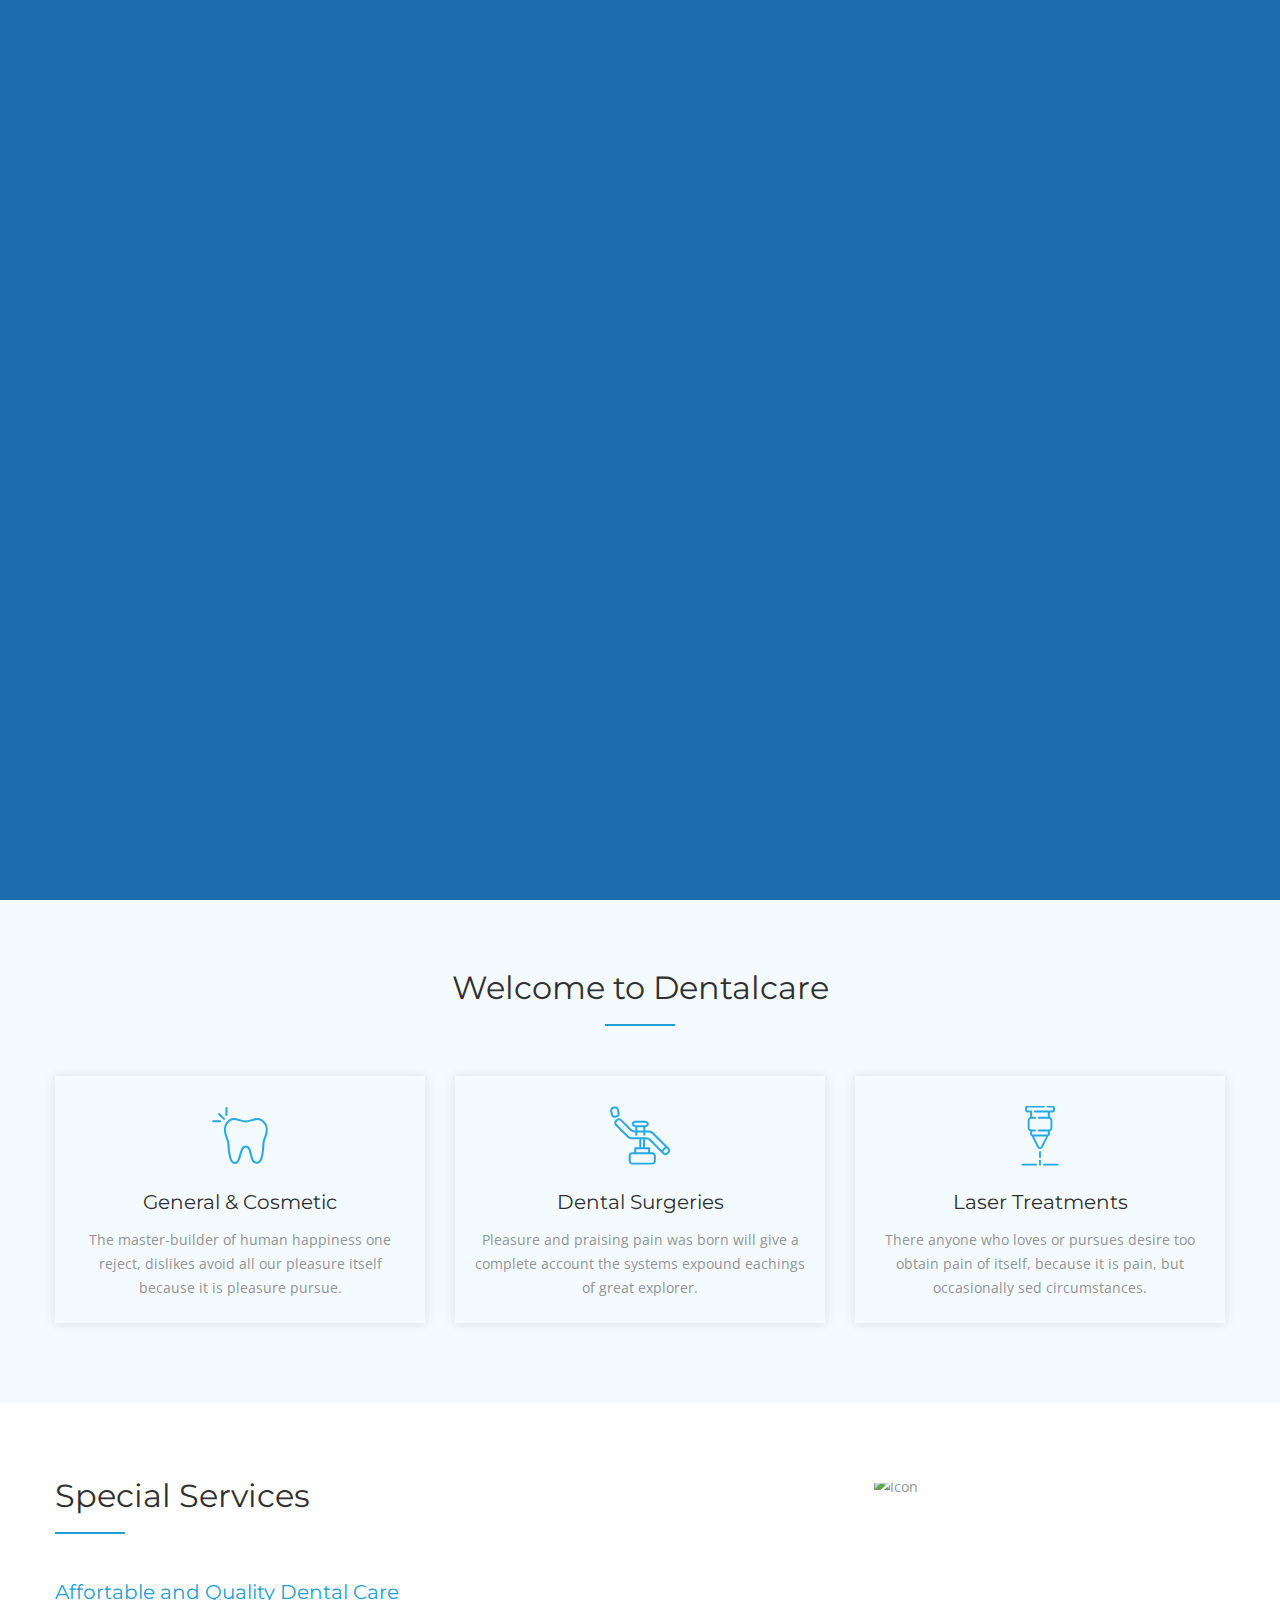
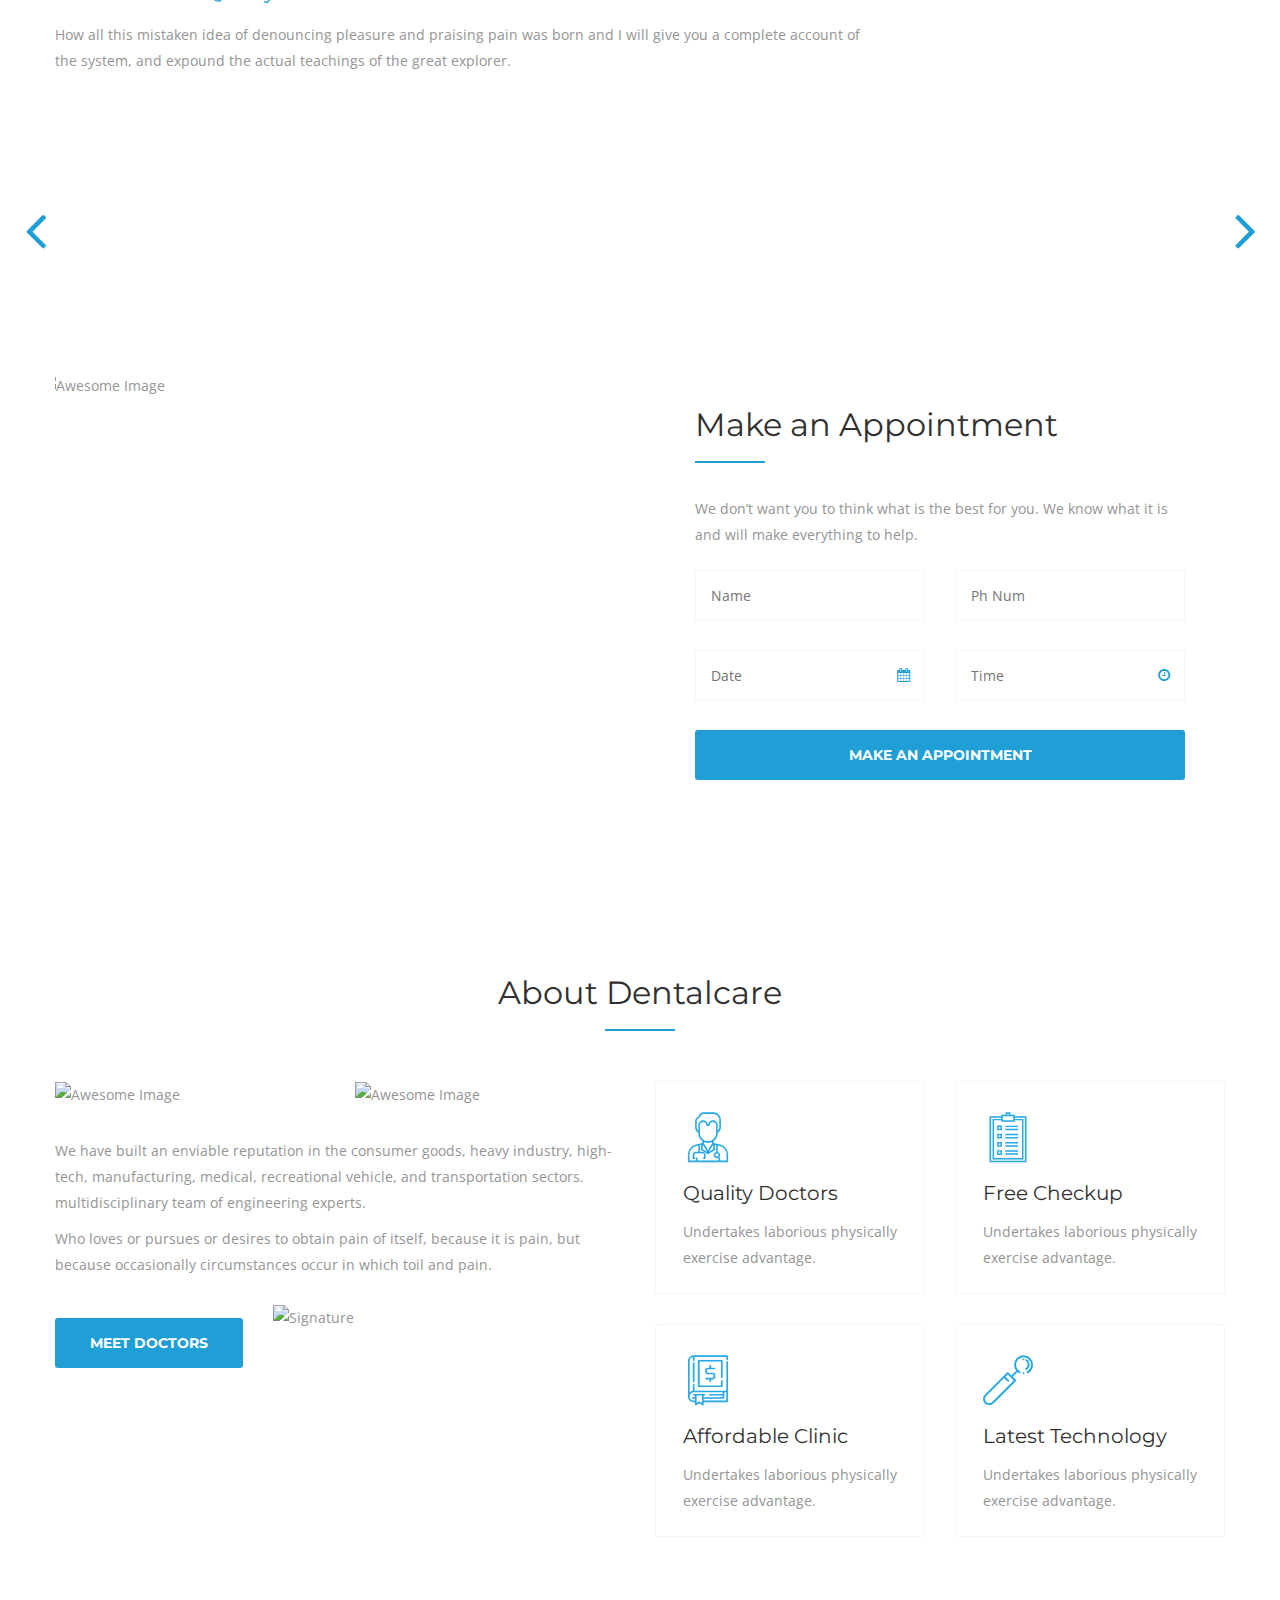
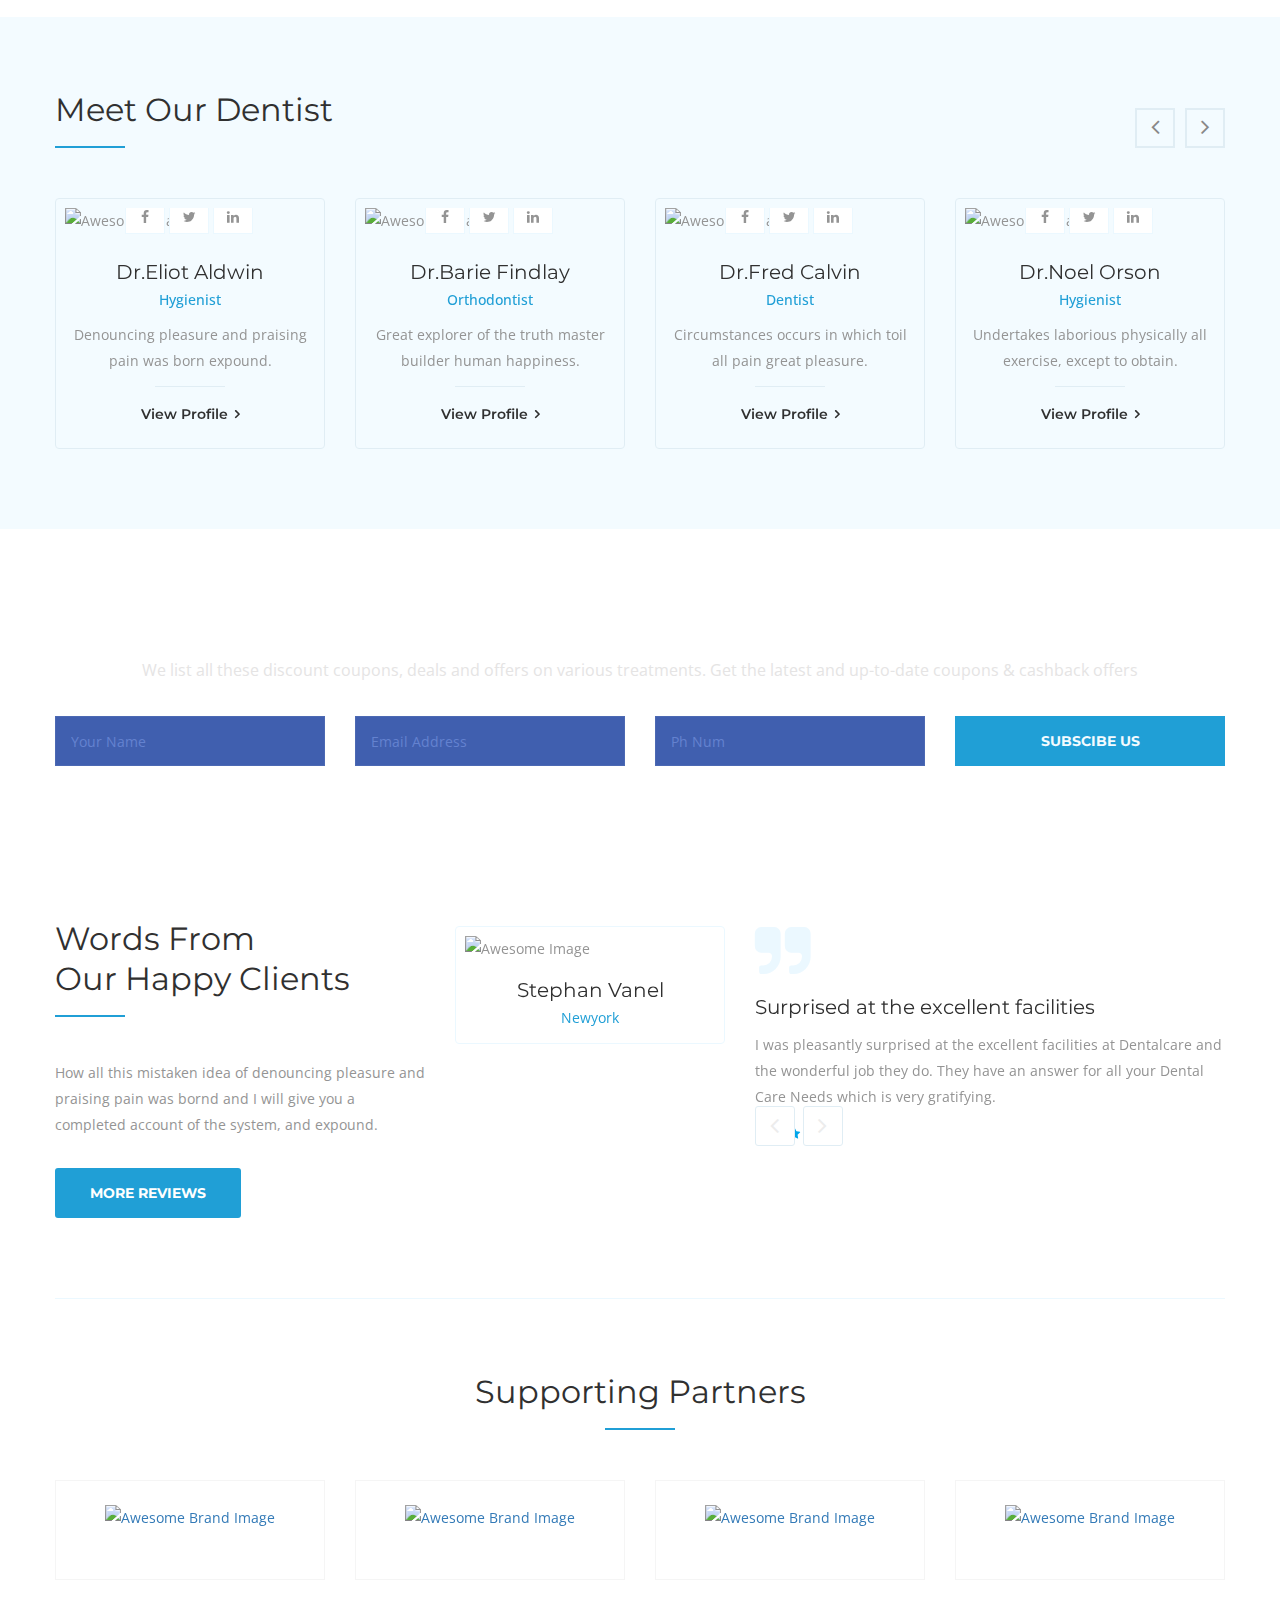
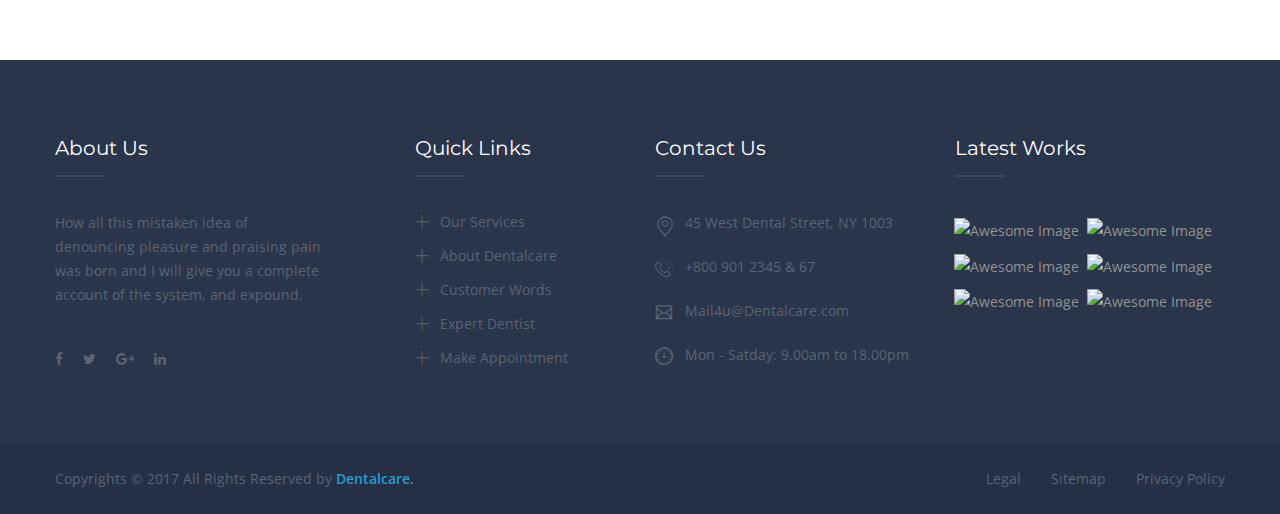
==== Dentalcare-pack/Dentalcare-html/index.html @ 3cdab1c0 "modified" ====
<!DOCTYPE html>
<html lang="en">
<head>
	<meta charset="UTF-8">
	<title>Home || Dental Care || Responsive HTML 5 Template</title>

	<!-- responsive meta -->
	<meta name="viewport" content="width=device-width, initial-scale=1">
	<!-- For IE -->
    <meta http-equiv="X-UA-Compatible" content="IE=edge">
	<!-- master stylesheet -->
	<link rel="stylesheet" href="css/style.css">
	<!-- Responsive stylesheet -->
	<link rel="stylesheet" href="css/responsive.css">
    <!-- Favicon -->
    <link rel="apple-touch-icon" sizes="180x180" href="images/favicon/apple-touch-icon.png">
    <link rel="icon" type="image/png" href="images/favicon/favicon-32x32.png" sizes="32x32">
    <link rel="icon" type="image/png" href="images/favicon/favicon-16x16.png" sizes="16x16">

    <!-- Fixing Internet Explorer-->
    <!--[if lt IE 9]>
        <script src="http://html5shiv.googlecode.com/svn/trunk/html5.js"></script>
        <script src="js/html5shiv.js"></script>
    <![endif]-->
    
</head>
<body>
<div class="boxed_wrapper">
<!--Start Preloader -->
<div class="preloader"></div>
<!--End Preloader -->  

<!--Start Top bar area -->  
<section class="top-bar-area">
    <div class="container">
        <div class="row">
            <div class="col-lg-4 col-md-4 col-sm-4 col-xs-12">
                <div class="language-switcher">
                    <div id="polyglotLanguageSwitcher">
                        <form action="#">
                            <select id="polyglot-language-options">
                                <option id="en" value="en" selected>English</option>
                                <option id="fr" value="fr">French</option>
                                <option id="de" value="de">Tamil</option>
                                <option id="it" value="it">Italian</option>
                 
                            </select>
                        </form>
                    </div>
                </div> 
            </div>
            <div class="col-lg-4 col-md-4 col-sm-4 col-xs-12">
                <div class="logo text-center">
                    <a href="index.html">
                        <img src="images/resources/logo.png" alt="Awesome Logo">
                    </a>
                </div>   
            </div>
            <div class="col-lg-4 col-md-4 col-sm-4 col-xs-12">
                <div class="top-social-links">
                    <ul>
                        <li><a href="#"><i class="fa fa-facebook" aria-hidden="true"></i></a></li>
                        <li><a href="#"><i class="fa fa-twitter" aria-hidden="true"></i></a></li>
                        <li><a href="#"><i class="fa fa-google-plus" aria-hidden="true"></i></a></li>
                        <li><a href="#"><i class="fa fa-linkedin" aria-hidden="true"></i></a></li>
                    </ul>
                </div>     
            </div>
        </div>
    </div>
</section>
<!--End Top bar area -->

<!--Start mainmenu area-->
<section class="mainmenu-area stricky">
    <div class="container">
        <div class="row">
            <div class="col-md-12 col-sm-12 col-xs-12">
                <div class="left pull-left">
                    <!--Start mainmenu-->
                    <nav class="main-menu">
                        <div class="navbar-header">   	
                            <button type="button" class="navbar-toggle" data-toggle="collapse" data-target=".navbar-collapse">
                                <span class="icon-bar"></span>
                                <span class="icon-bar"></span>
                                <span class="icon-bar"></span>
                            </button>
                        </div>
                        <div class="navbar-collapse collapse clearfix">
                            <ul class="navigation clearfix">
                                <li class="current"><a href="index.html">Home</a></li>
                                <li class="dropdown"><a href="about.html">About Us</a>
                                    <ul>
                                        <li><a href="about.html">About Dentalcare</a></li>
                                        <li><a href="team.html">Meet Our Dentist</a></li>
                                        <li><a href="special-offers.html">Special Offers</a></li>
                                        <li><a href="faq.html">FAQ’s</a></li>
                                        <li><a href="testimonials.html">Testimonials</a></li>
                                    </ul>
                                </li>
                                <li class="dropdown"><a href="services.html">Services</a>
                                    <ul>
                                        <li><a href="root-canel.html">Root Canel</a></li>
                                        <li><a href="clips-braces.html">Clips & Braces</a></li>
                                        <li><a href="dental-implant.html">Dental Implant</a></li>
                                        <li><a href="teeth-whitening.html">Teeth Whitening</a></li>
                                        <li><a href="tooth-jewellery.html">Tooth Jewellery</a></li>
                                        <li><a href="teeth-filling.html">Teeth Filling</a></li>
                                    </ul>
                                </li>
                                <li><a href="appointment.html">Appointment</a></li>
                                <li class="dropdown"><a href="gallery.html">Gallery</a>
                                    <ul>
                                        <li><a href="gallery.html">Gallery Before After</a></li>
                                        <li><a href="gallery-grid.html">Gallery Grid View</a></li>
                                    </ul>
                                </li>
                                <li class="dropdown"><a href="blog.html">Blog</a>
                                    <ul>
                                        <li><a href="blog.html">Blog Default</a></li>
                                        <li><a href="blog-with-sidebar.html">Blog With Sidebar</a></li>
                                        <li><a href="blog-single.html">Blog Single Post</a></li>
                                    </ul>
                                </li>
                                <li><a href="contact.html">Contact Us</a></li>
                            </ul>
                        </div>
                    </nav>
                    <!--End mainmenu-->
                    <!--Start outer serach box-->
                    <div class="outer-search-box">
                        <div class="seach-toggle"><i class="fa fa-search"></i></div>
                        <ul class="search-box">
                            <li>
                                <form method="post" action="index.html">
                                    <div class="form-group">
                                        <input type="search" name="search" placeholder="Search Here" required>
                                        <button type="submit"><i class="fa fa-search"></i></button>
                                    </div>
                                </form>
                            </li>
                        </ul>
                    </div>
                    <!--End outer serach box-->
                </div>
                <div class="right pull-right">
                    <div class="icon-box">
                        <span class="flaticon-technology-1"></span>
                    </div>
                    <div class="title-box">
                        <h3>Call Us: 1-800-901-234</h3>
                    </div>    
                </div>
            </div>
        </div>
    </div>
</section>
<!--End mainmenu area-->     
 
<!--Start header area-->
<header class="mainmenu-bottom-area">
    <div class="container">
        <div class="row">
            <div class="col-lg-12 col-md-12 col-sm-12 col-xs-12">
                <div class="header-contact-info">
                    <ul>
                        <li>
                            <div class="iocn-holder">
                                <span class="flaticon-signs"></span>
                            </div>
                            <div class="text-holder">
                                <h3>45 West Dental Street, Newyork 1003</h3>
                            </div>
                        </li>
                        <li>
                            <div class="iocn-holder">
                                <span class="flaticon-interface"></span>
                            </div>
                            <div class="text-holder">
                                <h3>Supportuteam@Dentalcare.com</h3>
                            </div>
                        </li>
                        <li>
                            <div class="iocn-holder">
                                <span class="flaticon-clock"></span>
                            </div>
                            <div class="text-holder">
                                <h3>Weekdays: 09.00am to 18.00pm</h3>
                            </div>
                        </li>
                    </ul>
                </div>
            </div>
        </div>
    </div>
</header>  
<!--End header area-->      

<!--Start rev slider wrapper-->     
<section class="rev_slider_wrapper">
    <div id="slider1" class="rev_slider"  data-version="5.0">
        <ul>
            <li data-transition="random">
                <img src="images/slides/1.jpg"  alt="" width="1920" height="600" data-bgposition="top center" data-bgfit="cover" data-bgrepeat="no-repeat" data-bgparallax="1" >
                
                <div class="tp-caption  tp-resizeme" 
                    data-x="left" data-hoffset="0" 
                    data-y="top" data-voffset="165" 
                    data-transform_idle="o:1;"         
                    data-transform_in="x:[-175%];y:0px;z:0;rX:0;rY:0;rZ:0;sX:1;sY:1;skX:0;skY:0;opacity:0.01;s:3000;e:Power3.easeOut;" 
                    data-transform_out="s:1000;e:Power3.easeInOut;s:1000;e:Power3.easeInOut;" 
                    data-mask_in="x:[100%];y:0;s:inherit;e:inherit;" 
                    data-splitin="none" 
                    data-splitout="none"
                    data-responsive_offset="on"
                    data-start="1500">
                    <div class="slide-content-box content-box mar-lft">
                        <h3>Welcome to the Dentalcare</h3>
                        <h1>Your smiles with us</h1>
                        <p>Explain to you how all this mistaken idea  denouncing  was<br>born in our clinic you a complete.</p>
                        <div class="button">
                            <a class="thm-btn" href="#">Read More</a>       
                        </div>
                    </div>
                </div>
                <div class="tp-caption tp-resizeme" 
                    data-x="right" data-hoffset="0" 
                    data-y="bottom" data-voffset="0" 
                    data-transform_idle="o:1;"                         
                    data-transform_in="y:[100%];z:0;rX:0deg;rY:0;rZ:0;sX:1;sY:1;skX:0;skY:0;opacity:0;s:2000;e:Power4.easeInOut;" 
                    data-transform_out="s:1000;e:Power3.easeInOut;s:1000;e:Power3.easeInOut;"                     
                    data-splitin="none" 
                    data-splitout="none" 
                    data-responsive_offset="on"
                    data-start="2900">
                    <div class="slide-content-box">
                        <div class="img-holder">  
                            <img src="images/slides/slide-1-img.png" alt="Awesome Image">   
                        </div>
                    </div>
                </div>
            </li>
            <li data-transition="fade">
                <img src="images/slides/2.jpg"  alt="" width="1920" height="600" data-bgposition="top center" data-bgfit="cover" data-bgrepeat="no-repeat" data-bgparallax="1" >
                
                <div class="tp-caption  tp-resizeme" 
                    data-x="right" data-hoffset="0" 
                    data-y="top" data-voffset="165" 
                    data-transform_idle="o:1;"         
                    data-transform_in="x:[-175%];y:0px;z:0;rX:0;rY:0;rZ:0;sX:1;sY:1;skX:0;skY:0;opacity:0.01;s:3000;e:Power3.easeOut;" 
                    data-transform_out="s:1000;e:Power3.easeInOut;s:1000;e:Power3.easeInOut;" 
                    data-mask_in="x:[100%];y:0;s:inherit;e:inherit;" 
                    data-splitin="none" 
                    data-splitout="none"
                    data-responsive_offset="on"
                    data-start="700">
                    <div class="slide-content-box content-box">
                        <h3>World Class Treatments With</h3>
                        <h1>Quality & Affortable</h1>
                        <p>Explain to you how all this mistaken idea  denouncing  was<br>born in our clinic you a complete.</p>
                        <div class="button">
                            <a class="thm-btn bgclr-1" href="#">Special Offers</a>       
                        </div>
                    </div>
                </div>
                <div class="tp-caption tp-resizeme" 
                    data-x="left" data-hoffset="0" 
                    data-y="bottom" data-voffset="0" 
                    data-transform_idle="o:1;"                         
                    data-transform_in="y:[100%];z:0;rX:0deg;rY:0;rZ:0;sX:1;sY:1;skX:0;skY:0;opacity:0;s:2000;e:Power4.easeInOut;" 
                    data-transform_out="s:1000;e:Power3.easeInOut;s:1000;e:Power3.easeInOut;"                     
                    data-splitin="none" 
                    data-splitout="none" 
                    data-responsive_offset="on"
                    data-start="2900">
                    <div class="slide-content-box">
                        <div class="img-holder">  
                            <img src="images/slides/slide-2-img.png" alt="Awesome Image">   
                        </div>
                    </div>
                </div>
            </li>
            <li data-transition="random">
                <img src="images/slides/3.jpg"  alt="" width="1920" height="600" data-bgposition="top center" data-bgfit="cover" data-bgrepeat="no-repeat" data-bgparallax="1" >
                
                <div class="tp-caption  tp-resizeme" 
                    data-x="left" data-hoffset="0" 
                    data-y="top" data-voffset="165" 
                    data-transform_idle="o:1;"         
                    data-transform_in="x:[-175%];y:0px;z:0;rX:0;rY:0;rZ:0;sX:1;sY:1;skX:0;skY:0;opacity:0.01;s:3000;e:Power3.easeOut;" 
                    data-transform_out="s:1000;e:Power3.easeInOut;s:1000;e:Power3.easeInOut;" 
                    data-mask_in="x:[100%];y:0;s:inherit;e:inherit;" 
                    data-splitin="none" 
                    data-splitout="none"
                    data-responsive_offset="on"
                    data-start="1500">
                    <div class="slide-content-box content-box mar-lft">
                        <h3>Regain your confidence with</h3>
                        <h1>Dental Implants</h1>
                        <p>Explain to you how all this mistaken idea  denouncing  was <br>born in our clinic you a complete.</p>
                        <div class="button">
                            <a class="thm-btn bgclr-1" href="#">Meet Dentist</a>       
                        </div>
                    </div>
                </div>
                <div class="tp-caption tp-resizeme" 
                    data-x="right" data-hoffset="0" 
                    data-y="bottom" data-voffset="0" 
                    data-transform_idle="o:1;"                         
                    data-transform_in="y:[100%];z:0;rX:0deg;rY:0;rZ:0;sX:1;sY:1;skX:0;skY:0;opacity:0;s:2000;e:Power4.easeInOut;" 
                    data-transform_out="s:1000;e:Power3.easeInOut;s:1000;e:Power3.easeInOut;"                     
                    data-splitin="none" 
                    data-splitout="none" 
                    data-responsive_offset="on"
                    data-start="2900">
                    <div class="slide-content-box">
                        <div class="img-holder">  
                            <img src="images/slides/slide-3-img.png" alt="Awesome Image">   
                        </div>
                    </div>
                </div>
            </li>
        </ul>
    </div>
</section>
<!--End rev slider wrapper-->
    
<!--Start welcome area-->
<section class="welcome-area">
    <div class="container">
        <div class="sec-title text-center">
            <h1>Welcome to Dentalcare</h1>
            <span class="border"></span>
        </div>
        <div class="row">
            <!--Start single item-->
            <div class="col-md-4">
                <div class="single-item text-center">
                    <div class="icon-holder">
                        <span class="flaticon-medical-6"></span>
                    </div>
                    <div class="text-holder">
                        <h3>General & Cosmetic</h3>
                        <p>The master-builder of human happiness one reject, dislikes avoid all our pleasure itself because it is pleasure pursue.</p>
                    </div>
                </div>
            </div>
            <!--End single item-->
            <!--Start single item-->
            <div class="col-md-4">
                <div class="single-item text-center">
                    <div class="icon-holder">
                        <span class="flaticon-medical-8"></span>
                    </div>
                    <div class="text-holder">
                        <h3>Dental Surgeries</h3>
                        <p>Pleasure and praising pain was born will give a complete account the systems expound eachings of great explorer.</p>
                    </div>
                </div>
            </div>
            <!--End single item-->
            <!--Start single item-->
            <div class="col-md-4">
                <div class="single-item text-center">
                    <div class="icon-holder">
                        <span class="flaticon-factory"></span>
                    </div>
                    <div class="text-holder">
                        <h3>Laser Treatments</h3>
                        <p>There anyone who loves or pursues desire too obtain pain of itself, because it is pain, but occasionally sed circumstances.</p>
                    </div>
                </div>
            </div>
            <!--End single item-->
        </div>
    </div>
</section>
<!--End welcome area-->

<!--Start special services area-->
<section class="special-services-area">
    <div class="container">
        <div class="row">
            <div class="col-md-12">
                <div class="top">
                    <div class="sec-title pull-left">
                        <h1>Special Services</h1>
                        <span class="border"></span>
                        <div class="text-box">
                            <h3>Affortable and Quality Dental Care</h3>
                            <p>How all this mistaken idea of denouncing pleasure and praising pain was born and I will give you a complete account of the system, and expound the actual teachings of the great explorer.</p>
                        </div>
                    </div>
                    <div class="icon-box pull-right">
                        <img src="images/services/icon.png" alt="Icon">
                    </div>
                </div>
            </div>
        </div>
        <div class="row">
            <div class="col-md-12 col-sm-12 col-xs-12">
                <div class="service-carousel">
                    <!--Start single item-->
                    <div class="single-service-item text-center wow fadeInUp" data-wow-delay="0.5s" data-wow-duration="1s" data-wow-offset="0">
                        <div class="img-holder">
                            <img src="images/services/1.jpg" alt="Awesome Image">
                            <div class="overlay-style-one">
                                <div class="box">
                                    <div class="content">
                                        <p>Expound the actual teachings the great explorer of the truth, the master  builder of human happiness with smile.</p>
                                        <a href="#">Read More<i class="fa fa-caret-right" aria-hidden="true"></i></a>    
                                    </div>
                                </div>
                            </div>
                            <div class="icon-box">
                                <div class="icon">
                                    <span class="flaticon-medical-2"></span>
                                </div>
                            </div>
                        </div>
                        <div class="title-holder">
                            <a href="#"><h3>Root Canel</h3></a>
                        </div>
                    </div>
                    <!--End single item-->
                    <!--Start single item-->
                    <div class="single-service-item text-center wow fadeInUp" data-wow-delay="0.5s" data-wow-duration="1s" data-wow-offset="0">
                        <div class="img-holder">
                            <img src="images/services/2.jpg" alt="Awesome Image">
                            <div class="overlay-style-one">
                                <div class="box">
                                    <div class="content">
                                        <p>Expound the actual teachings the great explorer of the truth, the master  builder of human happiness with smile.</p>
                                        <a href="#">Read More<i class="fa fa-caret-right" aria-hidden="true"></i></a>    
                                    </div>
                                </div>
                            </div>
                            <div class="icon-box">
                                <div class="icon">
                                    <span class="flaticon-medical-3"></span>
                                </div>
                            </div>
                        </div>
                        <div class="title-holder">
                            <a href="#"><h3>Clips & Braces</h3></a>
                        </div>
                    </div>
                    <!--End single item-->
                    <!--Start single item-->
                    <div class="single-service-item text-center wow fadeInUp" data-wow-delay="0.5s" data-wow-duration="1s" data-wow-offset="0">
                        <div class="img-holder">
                            <img src="images/services/3.jpg" alt="Awesome Image">
                            <div class="overlay-style-one">
                                <div class="box">
                                    <div class="content">
                                        <p>Expound the actual teachings the great explorer of the truth, the master  builder of human happiness with smile.</p>
                                        <a href="#">Read More<i class="fa fa-caret-right" aria-hidden="true"></i></a>    
                                    </div>
                                </div>
                            </div>
                            <div class="icon-box">
                                <div class="icon">
                                    <span class="flaticon-medical-4"></span>
                                </div>
                            </div>
                        </div>
                        <div class="title-holder">
                            <a href="#"><h3>Dental Implant</h3></a>
                        </div>
                    </div>
                    <!--End single item-->
                </div>
            </div>
        </div>
    </div>
</section>
<!--End special services area-->

<!--Start appoinment area-->
<section class="appoinment-area" style="background-image:url(images/resources/appoinment-bg.jpg);">
    <div class="container inner-content">
        <div class="row">
            <div class="col-md-6 col-sm-12 col-xs-12">
                <div class="img-holder">
                    <img src="images/resources/appoinment.png" alt="Awesome Image">
                </div>    
            </div>
            <div class="col-md-6 col-sm-12 col-xs-12">
                <div class="appoinment">
                    <div class="sec-title">
                        <h1>Make an Appointment</h1>
                        <span class="border"></span>
                        <div class="text-box">
                            <p>We don’t want you to think what is the best for you. We know what it is and will make everything to help.</p>
                        </div>
                    </div>
                    <form class="appoinment-form">
                        <div class="row">
                            <div class="col-md-6">   
                                <div class="field-input">
                                    <input type="text" name="form_name" value="" placeholder="Name" required="">
                                </div>
                            </div>
                            <div class="col-md-6">   
                                <div class="field-input">
                                    <input type="text" name="form_phnnumber" value="" placeholder="Ph Num" required="">
                                </div>
                            </div>
                        </div>
                        <div class="row">
                            <div class="col-md-6">   
                                <div class="field-input">
                                    <input type="text" name="date" placeholder="Date" id="datepicker">
                                    <div class="icon-box">
                                        <i class="fa fa-calendar" aria-hidden="true"></i>
                                    </div>
                                </div>
                            </div>
                            <div class="col-md-6">   
                                <div class="field-input">
                                    <input type="text" name="time" placeholder="Time">
                                    <div class="icon-box">
                                        <i class="fa fa-clock-o" aria-hidden="true"></i>
                                    </div>
                                </div>
                            </div>
                        </div>
                        <div class="row">
                            <div class="col-md-12">
                                <button class="thm-btn bg-1" type="submit">Make an Appointment</button>
                            </div>
                        </div>
                    </form>
                </div>
            </div>
        </div>
    </div>
</section>
<!--End appoinment area-->

<!--Start about us area-->
<section class="about-us-area">
    <div class="container">
        <div class="sec-title text-center">
            <h1>About Dentalcare</h1>
            <span class="border"></span>
        </div>
        <div class="row">
            <div class="col-md-6">
                <div class="left-content">
                    <div class="row">
                        <!--Start single item-->
                        <div class="col-md-6 col-sm-6 col-xs-12">
                            <div class="single-item">
                                <img src="images/about/1.jpg" alt="Awesome Image">
                            </div>
                        </div>
                        <!--End single item-->
                        <!--Start single item-->
                        <div class="col-md-6 col-sm-6 col-xs-12">
                            <div class="single-item">
                                <img src="images/about/2.jpg" alt="Awesome Image">
                            </div>
                        </div>
                        <!--End single item-->
                    </div>
                    <div class="row">
                        <div class="col-md-12">
                            <div class="text">
                                <p>We have built an enviable reputation in the consumer goods, heavy industry, high-tech, manufacturing, medical, recreational vehicle, and transportation sectors. multidisciplinary team of engineering experts.</p>
                                <p class="mar-top">Who loves or pursues or desires to obtain pain of itself, because it is pain, but because occasionally circumstances occur in which toil and pain.</p>
                                <div class="button">
                                    <a class="thm-btn bg-1" href="#">Meet Doctors</a>
                                    <div class="signature">
                                        <img src="images/about/signature.jpg" alt="Signature">
                                    </div>
                                </div>
                            </div>
                        </div>
                    </div>
                </div>    
            </div>
            <div class="col-md-6">
                <div class="right-content">
                    <div class="row">
                        <!--Start single item-->
                        <div class="col-md-6 col-sm-6 col-xs-12">
                            <div class="single-item">
                                <div class="icon-holder">
                                    <span class="flaticon-social"></span>
                                </div>
                                <div class="text">
                                    <h3>Quality Doctors</h3>
                                    <p>Undertakes laborious physically exercise advantage.</p>
                                </div>
                            </div>
                        </div>
                        <!--End single item-->
                        <!--Start single item-->
                        <div class="col-md-6 col-sm-6 col-xs-12">
                            <div class="single-item">
                                <div class="icon-holder">
                                    <span class="flaticon-edit"></span>
                                </div>
                                <div class="text">
                                    <h3>Free Checkup</h3>
                                    <p>Undertakes laborious physically exercise advantage.</p>
                                </div>
                            </div>
                        </div>
                        <!--End single item-->
                    </div>
                    <div class="row">
                        <!--Start single item-->
                        <div class="col-md-6 col-sm-6 col-xs-12">
                            <div class="single-item">
                                <div class="icon-holder">
                                    <span class="flaticon-book"></span>
                                </div>
                                <div class="text">
                                    <h3>Affordable Clinic</h3>
                                    <p>Undertakes laborious physically exercise advantage.</p>
                                </div>
                            </div>
                        </div>
                        <!--End single item-->
                        <!--Start single item-->
                        <div class="col-md-6 col-sm-6 col-xs-12">
                            <div class="single-item">
                                <div class="icon-holder">
                                    <span class="flaticon-tool"></span>
                                </div>
                                <div class="text">
                                    <h3>Latest Technology</h3>
                                    <p>Undertakes laborious physically exercise advantage.</p>
                                </div>
                            </div>
                        </div>
                        <!--End single item-->
                    </div>
                </div>    
            </div>  
            
        </div>
    </div>
</section>
<!--End about us area-->

<!--Start team area-->
<section class="team-area">
    <div class="container">
        <div class="sec-title">
            <h1>Meet Our Dentist</h1>
            <span class="border"></span>
        </div>
        <div class="row">
            <div class="col-md-12 col-sm-12 col-xs-12">
                <div class="team-carousel">
                    <!--Start single team member-->
                    <div class="single-team-member">
                        <div class="img-holder">
                            <img src="images/team/1.jpg" alt="Awesome Image">
                            <div class="overlay-one">
                                <div class="overlay-inner">
                                    <div class="content"></div>
                                </div>
                            </div>
                            <ul class="member-social-info">
                                <li><a href="#"><i class="fa fa-facebook" aria-hidden="true"></i></a></li>
                                <li><a href="#"><i class="fa fa-twitter" aria-hidden="true"></i></a></li>
                                <li><a href="#"><i class="fa fa-linkedin" aria-hidden="true"></i></a></li>
                            </ul>
                        </div>
                        <div class="text-holder text-center">
                            <h3>Dr.Eliot Aldwin</h3>
                            <span>Hygienist</span>
                            <p>Denouncing pleasure and praising pain was born expound.</p>
                            <span class="border"></span>
                            <a href="#">View Profile<i class="fa fa-angle-right" aria-hidden="true"></i></a>
                        </div>    
                    </div> 
                    <!--End single team member-->
                    <!--Start single team member-->
                    <div class="single-team-member">
                        <div class="img-holder">
                            <img src="images/team/2.jpg" alt="Awesome Image">
                            <div class="overlay-one">
                                <div class="overlay-inner">
                                    <div class="content"></div>
                                </div>
                            </div>
                            <ul class="member-social-info">
                                <li><a href="#"><i class="fa fa-facebook" aria-hidden="true"></i></a></li>
                                <li><a href="#"><i class="fa fa-twitter" aria-hidden="true"></i></a></li>
                                <li><a href="#"><i class="fa fa-linkedin" aria-hidden="true"></i></a></li>
                            </ul>
                        </div>
                        <div class="text-holder text-center">
                            <h3>Dr.Barie Findlay</h3>
                            <span>Orthodontist</span>
                            <p>Great explorer of the truth master builder human happiness.</p>
                            <span class="border"></span>
                            <a href="#">View Profile<i class="fa fa-angle-right" aria-hidden="true"></i></a>
                        </div>    
                    </div> 
                    <!--End single team member-->
                    <!--Start single team member-->
                    <div class="single-team-member">
                        <div class="img-holder">
                            <img src="images/team/3.jpg" alt="Awesome Image">
                            <div class="overlay-one">
                                <div class="overlay-inner">
                                    <div class="content"></div>
                                </div>
                            </div>
                            <ul class="member-social-info">
                                <li><a href="#"><i class="fa fa-facebook" aria-hidden="true"></i></a></li>
                                <li><a href="#"><i class="fa fa-twitter" aria-hidden="true"></i></a></li>
                                <li><a href="#"><i class="fa fa-linkedin" aria-hidden="true"></i></a></li>
                            </ul>
                        </div>
                        <div class="text-holder text-center">
                            <h3>Dr.Fred Calvin</h3>
                            <span>Dentist</span>
                            <p>Circumstances occurs in which toil all pain great pleasure.</p>
                            <span class="border"></span>
                            <a href="#">View Profile<i class="fa fa-angle-right" aria-hidden="true"></i></a>
                        </div>    
                    </div> 
                    <!--End single team member-->
                    <!--Start single team member-->
                    <div class="single-team-member">
                        <div class="img-holder">
                            <img src="images/team/4.jpg" alt="Awesome Image">
                            <div class="overlay-one">
                                <div class="overlay-inner">
                                    <div class="content"></div>
                                </div>
                            </div>
                            <ul class="member-social-info">
                                <li><a href="#"><i class="fa fa-facebook" aria-hidden="true"></i></a></li>
                                <li><a href="#"><i class="fa fa-twitter" aria-hidden="true"></i></a></li>
                                <li><a href="#"><i class="fa fa-linkedin" aria-hidden="true"></i></a></li>
                            </ul>
                        </div>
                        <div class="text-holder text-center">
                            <h3>Dr.Noel Orson</h3>
                            <span>Hygienist</span>
                            <p>Undertakes laborious physically all exercise, except to obtain.</p>
                            <span class="border"></span>
                            <a href="#">View Profile<i class="fa fa-angle-right" aria-hidden="true"></i></a>
                        </div>    
                    </div>
                    <!--End single team member-->
                </div> 
            </div>
        </div>
    </div>
</section>
<!--End team area-->

<!--Start newsletter area-->
<section class="newsletter-area" style="background-image:url(images/resources/newsletter-bg.jpg);">
    <div class="container">
        <div class="sec-title center text-center">
            <h1>Subscribe for Offers, Coupons and Deals</h1>
            <p>We list all these discount coupons, deals and offers on various treatments. Get the latest and up-to-date coupons & cashback offers</p>
        </div>
        <div class="row">
            <div class="col-md-12">
                <div class="newsletter">
                    <form class="newsletter-form">
                        <div class="row">
                            <div class="col-md-3">   
                                <div class="field-input">
                                    <input type="text" name="form_name" value="" placeholder="Your Name" required="">
                                </div>
                            </div>
                            <div class="col-md-3">   
                                <div class="field-input">
                                    <input type="email" name="form_email" value="" placeholder="Email Address" required="">
                                </div>
                            </div>
                            <div class="col-md-3">   
                                <div class="field-input">
                                    <input type="text" name="form_phn" value="" placeholder="Ph Num" required="">
                                </div>
                            </div>
                            <div class="col-md-3">
                                <button class="#" type="submit">Subscibe Us</button>
                            </div>
                        </div>
                    </form>    
                </div>    
            </div>
        </div>
    </div>
</section>     
<!--End newsletter area-->  

<!--Start testimonial area-->
<section class="testimonial-area">
    <div class="container">
        <div class="row">
            <div class="col-md-4">
                <div class="left-content">
                    <div class="sec-title">
                        <h1>Words From<br> Our Happy Clients</h1>
                        <span class="border"></span>
                    </div>
                    <div class="text-holder">
                        <p>How all this mistaken idea of denouncing pleasure and praising pain was bornd and I will give you a completed account of the system, and expound.</p>
                        <a class="thm-btn bg-1" href="#">More Reviews</a>
                    </div>
                </div>
            </div>
            <div class="col-md-8">
                <div class="testimonial-carousel">
                    <!--Start single item-->
                    <div class="single-item">
                        <div class="row">
                            <div class="col-md-5 col-sm-5 col-xs-12">
                                <div class="img-holder">
                                    <img src="images/testimonial/large-testimonial.jpg" alt="Awesome Image">
                                    <div class="client-name text-center"> <h3>Stephan Vanel</h3> <p>Newyork</p> </div>
                                </div>
                            </div>
                            <div class="col-md-7 col-sm-7 col-xs-12">
                                <div class="text-holder">
                                    <div class="quote-icon">
                                        <i class="fa fa-quote-right" aria-hidden="true"></i>
                                    </div>
                                    <h3>Surprised at the excellent facilities</h3>
                                    <p>I was pleasantly surprised at the excellent facilities at Dentalcare and the wonderful job they do. They have an answer for all your Dental Care Needs which is very gratifying.</p>
                                    <div class="review-box">
                                        <ul>
                                            <li><i class="fa fa-star"></i></li>
                                            <li><i class="fa fa-star"></i></li>
                                            <li><i class="fa fa-star"></i></li>
                                            <li><i class="fa fa-star"></i></li>
                                            <li><i class="fa fa-star"></i></li>
                                        </ul>
                                    </div>
                                </div>
                            </div>
                        </div>
                    </div>
                    <!--End single item-->
                    <!--Start single item-->
                    <div class="single-item">
                        <div class="row">
                            <div class="col-md-5 col-sm-5 col-xs-12">
                                <div class="img-holder">
                                    <img src="images/testimonial/large-testimonial.jpg" alt="Awesome Image">
                                    <div class="client-name text-center"> <h3>Stephan Vanel</h3> <p>Newyork</p> </div>
                                </div>
                            </div>
                            <div class="col-md-7 col-sm-7 col-xs-12">
                                <div class="text-holder">
                                    <div class="quote-icon">
                                        <i class="fa fa-quote-right" aria-hidden="true"></i>
                                    </div>
                                    <h3>Surprised at the excellent facilities</h3>
                                    <p>I was pleasantly surprised at the excellent facilities at Dentalcare and the wonderful job they do. They have an answer for all your Dental Care Needs which is very gratifying.</p>
                                    <div class="review-box">
                                        <ul>
                                            <li><i class="fa fa-star"></i></li>
                                            <li><i class="fa fa-star"></i></li>
                                            <li><i class="fa fa-star"></i></li>
                                            <li><i class="fa fa-star"></i></li>
                                            <li><i class="fa fa-star"></i></li>
                                        </ul>
                                    </div>
                                </div>
                            </div>
                        </div>
                    </div>
                    <!--End single item-->
                </div>
            </div>
            
        </div>
    </div>
</section>
<!--End testimonial area-->

<!--Start Brand area-->  
<section class="brand-area">
    <div class="container">
        <div class="sec-title text-center">
            <h1>Supporting Partners</h1>
            <span class="border"></span>
        </div>
        <div class="row">
            <div class="col-md-12">
                <div class="brand">
                    <!--Start single item-->
                    <div class="single-item">
                        <a href="#"><img src="images/brand/1.png" alt="Awesome Brand Image"></a>
                    </div>
                    <!--End single item-->
                    <!--Start single item-->
                    <div class="single-item">
                        <a href="#"><img src="images/brand/2.png" alt="Awesome Brand Image"></a>
                    </div>
                    <!--End single item-->
                    <!--Start single item-->
                    <div class="single-item">
                        <a href="#"><img src="images/brand/3.png" alt="Awesome Brand Image"></a>
                    </div>
                    <!--End single item-->
                    <!--Start single item-->
                    <div class="single-item">
                        <a href="#"><img src="images/brand/4.png" alt="Awesome Brand Image"></a>
                    </div>
                    <!--End single item-->
                </div>
            </div>
        </div>
    </div>
</section>
<!--End Brand area-->        
  
<!--Start footer area-->  
<footer class="footer-area">
    <div class="container">
        <div class="row">
            <!--Start single footer widget-->
            <div class="col-lg-3 col-md-6 col-sm-6 col-xs-12">
                <div class="single-footer-widget mar-btm">
                    <div class="title">
                        <h3>About Us</h3>
                        <span class="border"></span>
                    </div>
                    <div class="our-info">
                        <p>How all this mistaken idea of denouncing pleasure and praising pain was born and I will give you a complete account of the system, and expound.</p>
                        <ul class="footer-social-links">
                            <li><a href="#"><i class="fa fa-facebook" aria-hidden="true"></i></a></li>
                            <li><a href="#"><i class="fa fa-twitter" aria-hidden="true"></i></a></li>
                            <li><a href="#"><i class="fa fa-google-plus" aria-hidden="true"></i></a></li>
                            <li><a href="#"><i class="fa fa-linkedin" aria-hidden="true"></i></a></li>
                        </ul>
                    </div>
                </div>
            </div>
            <!--End single footer widget-->
            <!--Start single footer widget-->
            <div class="col-lg-3 col-md-6 col-sm-6 col-xs-12">
                <div class="single-footer-widget mar-lft mar-btm">
                    <div class="title">
                        <h3>Quick Links</h3>
                        <span class="border"></span>
                    </div>
                    <ul class="quick-links">
                        <li><a href="#">Our Services</a></li>
                        <li><a href="#">About Dentalcare</a></li>
                        <li><a href="#">Customer Words</a></li>
                        <li><a href="#">Expert Dentist</a></li>
                        <li><a href="#">Make Appointment</a></li>
                    </ul>
                </div>
            </div>
            <!--Start single footer widget-->
            <!--Start single footer widget-->
            <div class="col-lg-3 col-md-6 col-sm-6 col-xs-12">
                <div class="single-footer-widget martop">
                    <div class="title">
                        <h3>Contact Us</h3>
                        <span class="border"></span>
                    </div>
                    <ul class="footer-contact-info">
                        <li>
                            <div class="icon-holder">
                                <span class="flaticon-pin map-marker"></span>
                            </div>
                            <div class="text-holder">
                                <h5>45 West Dental Street, NY 1003</h5>
                            </div>
                        </li>
                        <li>
                            <div class="icon-holder">
                                <span class="flaticon-technology-1"></span>
                            </div>
                            <div class="text-holder">
                                <h5>+800 901 2345 & 67</h5>
                            </div>
                        </li>
                        <li>
                            <div class="icon-holder">
                                <span class="flaticon-interface"></span>
                            </div>
                            <div class="text-holder">
                                <h5>Mail4u@Dentalcare.com</h5>
                            </div>
                        </li>
                        <li>
                            <div class="icon-holder">
                                <span class="flaticon-clock"></span>
                            </div>
                            <div class="text-holder">
                                <h5>Mon - Satday: 9.00am to 18.00pm</h5>
                            </div>
                        </li>
                    </ul>
                </div>
            </div>
            <!--End single footer widget-->
            <!--Start single footer widget-->
            <div class="col-lg-3 col-md-6 col-sm-6 col-xs-12">
                <div class="single-footer-widget margintop50">
                    <div class="title">
                        <h3>Latest Works</h3>
                        <span class="border"></span>
                    </div>
                    <ul class="latest-work-list">
                        <li>
                            <div class="image-holder">
                                <img src="images/footer/latest-work-1.jpg" alt="Awesome Image">
                                <div class="overlay-style-one">
                                    <div class="box">
                                        <div class="content">
                                            <a href="#"><i class="fa fa-link" aria-hidden="true"></i></a>
                                        </div>
                                    </div>
                                </div>
                            </div>
                        </li>
                        <li>
                            <div class="image-holder">
                                <img src="images/footer/latest-work-2.jpg" alt="Awesome Image">
                                <div class="overlay-style-one">
                                    <div class="box">
                                        <div class="content">
                                            <a href="#"><i class="fa fa-link" aria-hidden="true"></i></a>
                                        </div>
                                    </div>
                                </div>
                            </div>
                        </li>
                        <li>
                            <div class="image-holder">
                                <img src="images/footer/latest-work-3.jpg" alt="Awesome Image">
                                <div class="overlay-style-one">
                                    <div class="box">
                                        <div class="content">
                                            <a href="#"><i class="fa fa-link" aria-hidden="true"></i></a>
                                        </div>
                                    </div>
                                </div>
                            </div>
                        </li>
                        <li>
                            <div class="image-holder">
                                <img src="images/footer/latest-work-4.jpg" alt="Awesome Image">
                                <div class="overlay-style-one">
                                    <div class="box">
                                        <div class="content">
                                            <a href="#"><i class="fa fa-link" aria-hidden="true"></i></a>
                                        </div>
                                    </div>
                                </div>
                            </div>
                        </li>
                        <li>
                            <div class="image-holder">
                                <img src="images/footer/latest-work-5.jpg" alt="Awesome Image">
                                <div class="overlay-style-one">
                                    <div class="box">
                                        <div class="content">
                                            <a href="#"><i class="fa fa-link" aria-hidden="true"></i></a>
                                        </div>
                                    </div>
                                </div>
                            </div>
                        </li>
                        <li>
                            <div class="image-holder">
                                <img src="images/footer/latest-work-6.jpg" alt="Awesome Image">
                                <div class="overlay-style-one">
                                    <div class="box">
                                        <div class="content">
                                            <a href="#"><i class="fa fa-link" aria-hidden="true"></i></a>
                                        </div>
                                    </div>
                                </div>
                            </div>
                        </li>
                    </ul>
                </div>
            </div>
            <!--End single footer widget-->
           
        </div>
    </div>
</footer>   
<!--End footer area-->

<!--Start footer bottom area--> 
<section class="footer-bottom-area">
    <div class="container">
        <div class="row">
            <div class="col-md-12">
                <div class="footer-bottom">
                    <div class="copyright-text pull-left">
                        <p>Copyrights © 2017 All Rights Reserved by <a href="#">Dentalcare.</a></p> 
                    </div>
                    <div class="footer-menu pull-right">
                        <ul>
                            <li><a href="#">Legal</a></li>
                            <li><a href="#">Sitemap</a></li>
                            <li><a href="#">Privacy Policy</a></li>
                        </ul>
                    </div>
                </div>    
            </div>
        </div>
    </div>    
</section> 
<!--End footer bottom area-->  

</div>
<!--Scroll to top-->
<div class="scroll-to-top scroll-to-target" data-target="html"><span class="fa fa-angle-up"></span></div>

<!-- main jQuery -->
<script src="js/jquery.js"></script>
<!-- Wow Script -->
<script src="js/wow.min.js"></script>
<!-- bootstrap -->
<script src="js/bootstrap.min.js"></script>
<!-- bx slider -->
<script src="js/jquery.bxslider.min.js"></script>
<!-- count to -->
<script src="js/jquery.countTo.js"></script>
<!-- owl carousel -->
<script src="js/owl.carousel.min.js"></script>
<!-- validate -->
<script src="js/validation.js"></script>
<!-- mixit up -->
<script src="js/jquery.mixitup.min.js"></script>
<!-- easing -->
<script src="js/jquery.easing.min.js"></script>
<!-- gmap helper -->
<script src="https://maps.googleapis.com/maps/api/js?key=AIzaSyAHzPSV2jshbjI8fqnC_C4L08ffnj5EN3A"></script>
<!--gmap script-->
<script src="js/gmaps.js"></script>
<script src="js/map-helper.js"></script>
<!-- video responsive script -->
<script src="js/jquery.fitvids.js"></script>
<!-- jQuery ui js -->
<script src="assets/jquery-ui-1.11.4/jquery-ui.js"></script>
<!-- Language Switche  -->
<script src="assets/language-switcher/jquery.polyglot.language.switcher.js"></script>
<!-- fancy box -->
<script src="js/jquery.fancybox.pack.js"></script>
<script src="js/jquery.appear.js"></script>
<!-- isotope script-->
<script src="js/isotope.js"></script>
<script src="js/jquery.prettyPhoto.js"></script> 
<!-- jQuery timepicker js -->
<script src="assets/timepicker/timePicker.js"></script>
<!-- Bootstrap select picker js -->
<script src="assets/bootstrap-sl-1.12.1/bootstrap-select.js"></script>                               


<!-- revolution slider js -->
<script src="assets/revolution/js/jquery.themepunch.tools.min.js"></script>
<script src="assets/revolution/js/jquery.themepunch.revolution.min.js"></script>
<script src="assets/revolution/js/extensions/revolution.extension.actions.min.js"></script>
<script src="assets/revolution/js/extensions/revolution.extension.carousel.min.js"></script>
<script src="assets/revolution/js/extensions/revolution.extension.kenburn.min.js"></script>
<script src="assets/revolution/js/extensions/revolution.extension.layeranimation.min.js"></script>
<script src="assets/revolution/js/extensions/revolution.extension.migration.min.js"></script>
<script src="assets/revolution/js/extensions/revolution.extension.navigation.min.js"></script>
<script src="assets/revolution/js/extensions/revolution.extension.parallax.min.js"></script>
<script src="assets/revolution/js/extensions/revolution.extension.slideanims.min.js"></script>
<script src="assets/revolution/js/extensions/revolution.extension.video.min.js"></script>



<!-- thm custom script -->
<script src="js/custom.js"></script>






</body>
</html>
---- Dentalcare-pack/Dentalcare-html/css/style.css ----
/***************************************************************************************************************
||||||||||||||||||||||||||       MASTER STYLESHEET FOR DENTALCARE           ||||||||||||||||||||||||||||||||||||
****************************************************************************************************************
||||||||||||||||||||||||||                TABLE OF CONTENT               |||||||||||||||||||||||||||||||||||||||
****************************************************************************************************************
****************************************************************************************************************

01. Imported styles
02. Flaticon reset styles
03. Header styles
04. Mainmenu styles
05. Rev_slider_wrapper styles
66. Call to action area Style
07. Categories area style
08. Fact counter area style
09. Latest Blog area style
10. Latest blog area style 
11. Testimonial area style
12. Brand area style
13. Single service style
14. Pricing table area style
15. About page style
16. Account page style
17. 404 page style style
18. Blog page style
19. Blog single style
20. Contact page style

****************************************************************************************************************
||||||||||||||||||||||||||||            End TABLE OF CONTENT                ||||||||||||||||||||||||||||||||||||
****************************************************************************************************************/



/* Imported styles */
@import url('https://fonts.googleapis.com/css?family=Montserrat:200,200i,300,300i,400,400i,500,500i,600,600i,700,700i,800,800i,900');
@import url('https://fonts.googleapis.com/css?family=Open+Sans:300,300i,400,400i,600,600i,700,700i,800,800i');
@import url('https://fonts.googleapis.com/css?family=Satisfy');





@import url(imp.css);
@import url(bootstrap.min.css);
@import url(font-awesome.min.css);
@import url(hover.css);
@import url(jquery.bxslider.css);
@import url(owl.carousel.css);
@import url(owl.theme.default.min.css);
@import url(animate.min.css);
@import url(jquery.bootstrap-touchspin.css);
@import url('jquery.fancybox.css');
@import url('prettyPhoto.css');
@import url('bootstrap-select.min.css');
@import url('imagehover.css');

/*** Price filter***/
@import url(../assets/price-filter/nouislider.css);
@import url(../assets/price-filter/nouislider.pips.css);
/*** single shop slide ***/
@import url(flexslider.css);
/*** Time picker css ***/
@import url(../assets/timepicker/timePicker.css);


@import url(../fonts/flaticon/flaticon.css);
@import url(../assets/jquery-ui-1.11.4/jquery-ui.css);
/*** Revolution slider ***/
@import url(../assets/revolution/css/settings.css);
@import url(../assets/revolution/css/layers.css);
@import url(../assets/revolution/css/navigation.css);
/*** Bootstrap select picker css ***/
@import url(../assets/bootstrap-sl-1.12.1/bootstrap-select.css);
/*** Language Switcher ***/
@import url(../assets/language-switcher/polyglot-language-switcher.css);






/*==============================================
   Base Css
===============================================*/
html,
body { height: 100% }
body {
    font-family: 'Open Sans', sans-serif;
    font-size: 14px;
    color: #949494;
    line-height: 26px;
    font-weight: 400;
}
button:focus{
    outline: none;
}
h1, h2, h3, h4, h5, h6 {
    font-family: 'Montserrat', sans-serif;
    font-weight: 700;
    margin: 0;
}
h3 {
    color: #303030;
    font-size: 20px;
    font-weight: 400;
}
h4 {

}
a,
a:hover,
a:active,
a:focus {
    text-decoration: none;
    outline: none;
    border: none;
}
img {
	max-width: 100%;
    height: auto;
}
i {
	font-style: normal;
}
ul,
li {
    list-style: none;
    margin: 0;
    padding: 0;
}

button{
  border: none;
}
.thm-btn {
    font-size: 14px;
    font-weight: 700;
    display: inline-block;
    padding: 10px 35px 10px;
    text-transform: uppercase;
    font-family: 'Montserrat', sans-serif;
    transition: all 500ms ease;
    line-height: 30px;
    border-radius: 3px;
    position: relative;
}
.bg-1{
    background: #209fd6;
    color: #ffffff;
}

.bg-2{
  background: #2a3b5c; 
  border-bottom: 2px solid #152545;
}


.sec-title {
    margin-top: -7px;
    padding-bottom: 42px;
    position: relative;
}
.sec-title h1 {
    display: block;
    color: #303030;
    font-size: 32px;
    font-weight: 400;
    line-height: 40px;
    text-transform: none;
    margin: 0;
}
.sec-title .border {
    width: 70px;
    height: 2px;
    background: #209fd6;
    display: inline-block;
}
.boxed_wrapper {
    background: #fff none repeat scroll 0 0;
    position: relative;
    margin: 0 auto;
    width: 100%;
    min-width: 320px;
    min-height: 400px;
    overflow: hidden;  
}





/*________________Preloader_______________ */

.preloader{ position:fixed; left:0px; top:0px; width:100%; height:100%; z-index:999999; background-color:#1E6DB1; background-position:center center; background-repeat:no-repeat; background-image:url(../images/icon/preloader.gif);}



/* Update header Style */
@keyframes menu_sticky {

}
.mainmenu-area.stricky-fixed {
    position: fixed;
    background: #f7f7f7;
    top: 0;
    left: 0;
    width: 100%;
    z-index: 99;
    transition: all 0.7s ease 0s;
}



/* scroll to top styles */
.scroll-to-top {
    transition: .5s ease;
    background: rgba(40,169,229,1);
    background: -moz-linear-gradient(top, rgba(40,169,229,1) 0%, rgba(44,81,168,0.8) 100%);
    background: -webkit-gradient(left top, left bottom, color-stop(0%, rgba(40,169,229,1)), color-stop(100%, rgba(44,81,168,0.8)));
    background: -webkit-linear-gradient(top, rgba(40,169,229,1) 0%, rgba(44,81,168,0.8) 100%);
    background: -o-linear-gradient(top, rgba(40,169,229,1) 0%, rgba(44,81,168,0.8) 100%);
    background: -ms-linear-gradient(top, rgba(40,169,229,1) 0%, rgba(44,81,168,0.8) 100%);
    background: linear-gradient(to bottom, rgba(40,169,229,1) 0%, rgba(44,81,168,0.8) 100%);
    filter: progid:DXImageTransform.Microsoft.gradient( startColorstr='#28a9e5', endColorstr='#2c51a8', GradientType=0 );
    
    border: 2px solid #00a5ea;
    border-radius: 5%;
    bottom: 25px;
    color: #fff;
    cursor: pointer;
    display: none;
    font-size: 30px;
    font-weight: normal;
    height: 55px;
    line-height: 46px;
    position: fixed;
    right: 15px;
    text-align: center;
    transition: all 500ms ease 0s;
    width: 45px;
    z-index: 99999;
    -webkit-box-shadow: 0px 8px 23px -6px rgba(27,27,27,1);
    -moz-box-shadow: 0px 8px 23px -6px rgba(27,27,27,1);
    box-shadow: 0px 8px 23px -6px rgba(27,27,27,1);
}
.scroll-to-top:hover {
    border: 2px solid #fff;
}



/* Form validation styles */
input:focus,
textarea:focus,
select:focus {
  border-color: #43c3ea;
  outline: none;
}

#contact-form input[type="text"].error{
  border-color: red;    
}
#contact-form input[type="email"].error{
  border-color: red;    
}
#contact-form select.error {
  border-color: red;
}
#contact-form textarea.error{
  border-color: red;    
}


/* Post pagination styles */
.post-pagination li {
    display: inline-block;
    margin: 0 3px;
}
.post-pagination li a {
    background: #fff none repeat scroll 0 0;
    border: 1px solid #ebf8ff;
    color: #303030;
    display: block;
    font-size: 18px;
    font-weight: 400;
    height: 50px;
    padding: 11px 0;
    transition: all 500ms ease 0s;
    width: 50px;
    font-family: 'Montserrat', sans-serif;
    border-radius: 3px;
}
.post-pagination li.active a, .post-pagination li:hover a {
    background: #209fd6;
    color: #fff;
    border: 1px solid #209fd6;
}


.icon-holder span:before{
    color: rgba(40,169,229,1);
    color: -moz-linear-gradient(top, rgba(40,169,229,1) 0%, rgba(44,81,168,0.8) 100%);
    color: -webkit-gradient(left top, left bottom, color-stop(0%, rgba(40,169,229,1)), color-stop(100%, rgba(44,81,168,0.8)));
    color: -webkit-linear-gradient(top, rgba(40,169,229,1) 0%, rgba(44,81,168,0.8) 100%);
    color: -o-linear-gradient(top, rgba(40,169,229,1) 0%, rgba(44,81,168,0.8) 100%);
    color: -ms-linear-gradient(top, rgba(40,169,229,1) 0%, rgba(44,81,168,0.8) 100%);
    color: linear-gradient(to bottom, rgba(40,169,229,1) 0%, rgba(44,81,168,0.8) 100%);
    filter: progid:DXImageTransform.Microsoft.gradient( startColorstr='#28a9e5', endColorstr='#2c51a8', GradientType=0 );    
}
/* Overlay styles */
.overlay-style-one{
    position: absolute;
    width: 100%;
    height: 100%;
    left: 0;
    top: 0;
    transform: scale(0,1);
    transition: .5s ease;
    background: rgba(40,169,229,1);
    background: -moz-linear-gradient(top, rgba(40,169,229,1) 0%, rgba(44,81,168,0.8) 100%);
    background: -webkit-gradient(left top, left bottom, color-stop(0%, rgba(40,169,229,1)), color-stop(100%, rgba(44,81,168,0.8)));
    background: -webkit-linear-gradient(top, rgba(40,169,229,1) 0%, rgba(44,81,168,0.8) 100%);
    background: -o-linear-gradient(top, rgba(40,169,229,1) 0%, rgba(44,81,168,0.8) 100%);
    background: -ms-linear-gradient(top, rgba(40,169,229,1) 0%, rgba(44,81,168,0.8) 100%);
    background: linear-gradient(to bottom, rgba(40,169,229,1) 0%, rgba(44,81,168,0.8) 100%);
    filter: progid:DXImageTransform.Microsoft.gradient( startColorstr='#28a9e5', endColorstr='#2c51a8', GradientType=0 );
}
.overlay-style-one .box{
    display: table;
    height: 100%;
    width: 100%;    
}
.overlay-style-one .box .content{
    display: table-cell;
    text-align: center;
    vertical-align: middle;    
}

.overlay-style-two{
    position: absolute;
    width: 100%;
    height: 100%;
    left: 0;
    top: 0;
    opacity: 0;
    text-align: center;

}
.overlay-style-two .box{
    display: table;
    height: 100%;
    width: 100%;    
}
.overlay-style-two .box .content{
    display: table-cell;
    text-align: center;
    vertical-align: middle;    
}




.review-box {}
.review-box ul {
  margin-left: -1px;
  margin-right: -1px;
}
.review-box ul li {
  display: inline-block;
  margin: 0 1px;
}
.review-box ul li i {
  color: #00a5ea;
  font-size: 12px;
}



/*==============================================
    Top bar Area Css
===============================================*/
.top-bar-area {
    background: #fff;
    padding: 25px 0;
    
}
.top-social-links {
    overflow: hidden;
    margin: 14px 0;
}
.top-social-links ul{
    float: right;
}
.top-social-links ul li {
    display: inline-block;
    margin-left: 20px;
    line-height: 22px;
}
.top-social-links ul li:first-child{
    margin-left: 0;
}
.top-social-links ul li a i{
    color: #949494;
    font-size: 14px;
    transition: all 500ms ease;
}
.top-social-links ul li a:hover i{
    color: #2c4ca5;    
}



/*==============================================
    Mainmenu Area Css
===============================================*/
.mainmenu-area {
    border-top: 1px solid #f0f0f0;
    background: #ffffff;
}
.mainmenu-area .left{
    position: relative;
}
.main-menu {
    float: left;
    position: relative;
}
.main-menu .navbar-collapse {
  padding: 0px
}
.main-menu .navigation {
  float: left;
  margin: 0;
  position: relative;
}
.main-menu .navigation li {
    float: left;
    padding: 23px 20px;
    position: relative;
    margin-left: 2px;
}
.main-menu .navigation li:first-child{
    margin-left: 0;
    padding-left: 0;
}
.main-menu .navigation li::before {
    content: '';
    position: absolute;
    top: 0;
    right: -1px;
    width: 1px;
    height: 100%;
    background: url(../images/resources/menu-border.png) center center no-repeat;
}
.main-menu .navigation li:last-child:before {}
.main-menu .navigation li a {
    color: #2d2d2d;
    display: block;
    font-size: 14px;
    font-weight: 600;
    line-height: 20px;
    text-transform: uppercase;
    opacity: 1;
    padding: 2px 0px;
    position: relative;
    transition: all 500ms ease;
    font-family: 'Montserrat', sans-serif;
}
.main-menu .navigation > li:hover > a, 
.main-menu .navigation > li.current > a {
    color: #209fd6;
    opacity: 1;
}

.main-menu .navigation li a:after {
    content: "\f192";
    font-family: FontAwesome;
    font-size: 15px;
    color: #209fd6;
    position: absolute;
    display: block;
    left: 0;
    right: 0;
    top: -33px;
    width: 100%;
    height: 15px;
    transition: all 500ms ease;
    text-align: center;
    opacity: 0;
}
.main-menu .navigation li:hover > a:after,
.main-menu .navigation li.current > a:after,
.main-menu .navigation li.current-menu-item > a:after{
    opacity: 1;
}


.main-menu .navigation > li > ul {
    position: absolute;
    left: 0px;
    top: 140%;
    width: 250px;
    background: #f3fbff;
    padding: 0 20px;
    z-index: 100;
    visibility: hidden;
    opacity: 0;
    transition: all 500ms ease;
}
.main-menu .navigation > li:hover > ul {
    top: 100%;
    opacity: 1;
    visibility: visible;
}
.main-menu .navigation > li > ul > li {
    float: none;
    margin: 0;
    padding: 0;
    position: relative;
    width: 100%;
    display: block;
}
.main-menu .navigation > li > ul li::before{
    display: none;
}
.main-menu .navigation li ul li a {
    color: #949494;
    display: block;
    font-size: 15px;
    font-weight: 400;
    line-height: 20px;
    padding: 13px 0px 13px 0;
    position: relative;
    text-transform: capitalize;
    font-family: 'Open Sans', sans-serif;
    transition: all 500ms ease 0s;
    border-bottom: 1px solid #e0edf4;
}
.main-menu .navigation li ul li:last-child a{
    border-bottom: none;
}
.main-menu .navigation li ul li a:after{
    display: none;
}
.main-menu .navigation > li > ul > li:hover > a {
    color: #fff;
    padding-left: 18px;
    background-color: #209fd6;
    border-color: #209fd6;
}

/*
.main-menu .navigation > li > ul > li.dropdown > a:after{}
.main-menu .navigation > li > ul > li.dropdown:hover > a:after{}
.main-menu .navigation > li > ul > li > ul{}
.main-menu .navigation > li > ul li:hover ul {}
.main-menu .navigation > li > ul > li ul li {}
.main-menu .navigation > li > ul > li ul li:first-child{}
.main-menu .navigation > li > ul > li ul li a{ }
.main-menu .navigation > li > ul > li  > ul > li:hover > a{}
*/
.main-menu .navbar-collapse > ul li.dropdown .dropdown-btn {
  position: absolute;
  right: 10px;
  top: 6px;
  width: 34px;
  height: 30px;
  border: 1px solid #ffffff;
  background: url(../images/icon/submenu-icon.png) center center no-repeat;
  background-size: 20px;
  cursor: pointer;
  z-index: 5;
  display: none;
  border-radius: 3px;
  -webkit-border-radius: 3px;
  -ms-border-radius: 3px;
  -o-border-radius: 3px;
  -moz-border-radius: 3px;
}


.outer-search-box {
    float: left;
    display: block;
    padding: 15px 0;
    padding-left: 10px;
}
.outer-search-box .seach-toggle {
    width: 40px;
    height: 40px;
    background: transparent;
    color: #222222;
    cursor: pointer;
    display: block;
    font-size: 15px;
    line-height: 20px;
    margin: 0;
    padding: 10px 0px;
    position: relative;
    text-align: center;
    transition: all 500ms ease;
}
.outer-search-box .seach-toggle:hover,
.outer-search-box .seach-toggle.active{
    background:#209fd6;
    border-color: #209fd6;
    color: #fff;
}
.search-box {
    background: #209fd6;
    border-top: 2px dashed #000;
    opacity: 0;
    padding: 20px;
    position: absolute;
    right: 0px;
    top: 150%;
    transition: all 500ms ease 0s;
    visibility: hidden;
}
.search-box.now-visible{
    top:100%;
    opacity:1;
    z-index: 100;
    visibility:visible;	
}
.search-box .form-group{
    position:relative;
    padding:0px;
    margin:0px;
    width:100%;
    min-width:250px;
}
.search-box .form-group input[type="search"] {
    background: #ffffff none repeat scroll 0 0;
    border: 1px solid #252525;
    color: #000;
    display: block;
    font-size: 13px;
    line-height: 24px;
    position: relative;
    transition: all 500ms ease 0s;
    width: 100%;
    height: 40px;
    padding-left: 15px;
    padding-right: 50px;
}
.search-box .form-group input[type="search"]:focus{
    border-color:#047db2;	
}
.search-box .form-group button, 
.search-box .form-group input[type="submit"] {
    background: #252525;
    color: #fff;
    cursor: pointer;
    display: block;
    font-size: 13px;
    height: 40px;
    line-height: 40px;
    position: absolute;
    right: 0;
    top: 0;
    width: 40px;
    transition: all 500ms ease 0s;
}
.search-box .form-group button:hover,
.search-box .form-group input:focus + button{
    color:#fff;
    background: #047db2;
}

.mainmenu-area .right {
    width: 285px;
    position: relative;
    display: block;
    border-left: 1px solid #f0f0f0;
    border-right: 1px solid #f0f0f0;
    padding: 23px 0;
    padding-left: 60px;
}
.mainmenu-area .right .icon-box {
    position: absolute;
    top: 15px;
    left: -20px;
    width: 40px;
    height: 40px;
    border: 1px solid #f0f0f0;
    display: block;
    border-radius: 50%;
    background: #fff;
}
.mainmenu-area .right .icon-box span:before {
    color: #2c4ca5;
    font-size: 20px;
    line-height: 20px;
    font-weight: 500;
    text-align: center;
    display: block;
    padding: 9px 0;
}
.mainmenu-area .right .title-box{
    
}
.mainmenu-area .right .title-box h3{
    color: #303030;
    font-size: 22px;
    font-weight: 400;
    font-family: 'Satisfy', cursive;
}



/*==============================================
    Header Area Css
===============================================*/
.mainmenu-bottom-area {
    background: #2c4ca5;
    position: relative;
}
.header-contact-info ul {

}
.header-contact-info ul li {
    display: inline-block;
    float: left;
    position: relative;
    border-left: 1px solid #3052b3;
    border-right: 1px solid #294697;
    padding: 27px 0;
    padding-right: 35px;
    padding-left: 35px;
}
.header-contact-info ul li:first-child{
    padding-left: 0;
    border-left: none;
}
.header-contact-info ul li:last-child{
    padding-right: 0;
    border-right: none;
}
.header-contact-info ul li .iocn-holder {
    width: 40px;
    border-right: 1px solid #3f5daf;
}
.header-contact-info ul li .iocn-holder span::before {
    color: #ffffff;
    display: block;
    font-size: 25px;
    line-height: 25px;
    transition: all 500ms ease;
}
.header-contact-info ul li .iocn-holder, 
.header-contact-info ul li .text-holder{
    display: table-cell;
    vertical-align: middle;
} 
.header-contact-info ul li .text-holder {
    padding-left: 15px;
}
.header-contact-info ul li .text-holder h3 {
    color: #ffffff;
    font-size: 18px;
    font-weight: 400;
    text-transform: none;
    line-height: 26px;
    font-family: 'Open Sans', sans-serif;
}



/*** 
=============================================
    Rev Slider Wrapper style
=============================================
***/
.rev_slider_wrapper .slide-content-box.content-box{
    display: block;
    padding: 23px 30px 30px;
    background: rgba(255, 255, 255, .20);
}
.rev_slider_wrapper .slide-content-box h3 {
    color: #ffffff;
    font-size: 20px;
    font-weight: 400;
    line-height: 30px;
    text-transform: none;
    font-family: 'Montserrat', sans-serif;
}
.rev_slider_wrapper .slide-content-box h1 {
    color: #ffffff;
    font-size: 48px;
    font-weight: 700;
    line-height: 60px;
    text-transform: none;
    font-family: 'Montserrat', sans-serif;
    margin: 11px 0 9px;
}
.rev_slider_wrapper .slide-content-box p{
    font-size: 18px;
    color: #efefef;
    font-weight: 400;
    line-height: 30px;
    font-family: 'Open Sans', sans-serif;
    margin: 0 0 32px;
}
.rev_slider_wrapper .slide-content-box .button a{
    background: #2c4ca5;
    color: #ffffff;
}
.rev_slider_wrapper .slide-content-box .button a:hover{
    background: #123390;
}

.tparrows {
    background: #000000;
    border: 2px solid #f4f4f4;
    cursor: pointer;
    display: block;
    height: 50px;
    position: absolute;
    width: 50px;
    z-index: 1000;
    transition: all 500ms ease;
    border-radius: 4px;
}
.tparrows:before{
    font-size:18px; 
    font-weight: 700;
    color:#fff; 
    display:block; 
    line-height: 46px; 
    text-align: center;
    transition: all 500ms ease;
}
.tparrows:hover{
    background:#2C4CA5;
    border-color: #2C4CA5;
}
.tparrows:hover:before{
    color: #ffffff;    
}
.rev_slider_wrapper .slotholder:before {
    content: '';
    position: absolute;
    top: 0;
    left: 0;
    right: 0;
    bottom: 0;
    background: rgba(0, 0, 0, 0.15);
    z-index: 9;
}



/*** 
=============================================
    Welcome Area style
=============================================
***/
.welcome-area {
  background: #f3fbff;
  padding: 80px 0 40px;
}
.welcome-area .single-item {
    margin-bottom: 40px;
    position: relative;
    display: block;
    max-width: 100%;
    background-color: #f3fbff;
    color: #fff;
    overflow: hidden;
    -webkit-box-shadow: 0px 1px 10px 1px rgba(223,228,231,1);
    -moz-box-shadow: 0px 1px 10px 1px rgba(223,228,231,1);
    box-shadow: 0px 1px 10px 1px rgba(223,228,231,1);
    padding: 30px 20px 23px;
}
.welcome-area .single-item .icon-holder {
    display: block;
    overflow: hidden;
}
.welcome-area .single-item .icon-holder span:before {

    font-size: 60px;
    line-height: 60px;
    text-align: center;
    display: block;
    margin: 0 0 25px;
    font-weight: 500;
}
.welcome-area .single-item .text-holder h3 {
    text-transform: capitalize;
    margin: 0 0 15px;
}
.welcome-area .single-item .text-holder p {
    color: #949494;
    font-size: 14px; 
    line-height: 24px;
    margin: 0;
}



/*** 
=============================================
    Special services Area style
=============================================
***/
.special-services-area {
    padding-top: 80px;
    padding-bottom: 40px;
}
.special-services-area .top{
    position: relative;
    overflow: hidden;
    display: block;
}
.special-services-area .top .sec-title {
    width: 70%;
}
.special-services-area .top .sec-title .text-box h3 {
    color: #209fd6;
    font-size: 20px;
    font-weight: 400;
    line-height: 28px;
    margin: 36px 0 0;
}
.special-services-area .top .sec-title .text-box p {
    margin: 16px 0 0; 
}
.special-services-area .top .icon-box {
    width: 30%;
    position: absolute;
    top: -10px;
    right: 0;
}

.single-service-item{
    position: relative;
    overflow: hidden;
    margin-bottom: 40px;    
}
.single-service-item:hover .overlay-style-one {
    transform: scale(1, 1);
    transition: .5s ease;
}
.single-service-item .img-holder{
    position: relative;
    overflow: hidden;
    display: block;
}
.single-service-item .img-holder img {
    display: block;
    width: 100%;
}
.single-service-item .img-holder .overlay-style-one .content {
    padding: 0 30px;
}
.single-service-item .img-holder .overlay-style-one .content p {
    color: #f3fbff;
    margin: 0 0 9px;
}
.single-service-item .img-holder .overlay-style-one .content a{
    color: #ffffff;
    font-size: 14px;
    font-weight: 700;
    text-transform: uppercase;
    transition: all 500ms ease;
}
.single-service-item .img-holder .overlay-style-one .content a i{
    display: inline-block;
    padding-left: 8px;
    transition: all 500ms ease;
}
.single-service-item .img-holder .overlay-style-one .content a:hover{
    letter-spacing: 1px;
}

.single-service-item .img-holder .icon-box {
    position: absolute;
    top: 10px;
    left: 10px;
    width: 60px;
    height: 60px;
    display: block;
    border: 5px solid rgba(255, 255, 255, .50);
    transform: translate3d(0px, 0px, 0px);
    transition: all 500ms ease;
}
.single-service-item:hover .img-holder .icon-box{
    transition: all 500ms ease;
    transform: translate3d(-70px, 0px, 0px);    
}
.single-service-item .img-holder .icon-box .icon {
    background: #ffffff;
    padding: 8px 0;
}
.single-service-item .img-holder .icon-box .icon span:before{
    color: #209fd6;
    font-size: 30px;
    line-height: 30px;
}
.single-service-item .title-holder {
    border: 1px solid #ebf8ff;
    display: block;
    overflow: hidden;
    padding: 23px 0 19px;
}
.single-service-item .title-holder a h3 {
    display: inline-block;
    transition: all 500ms ease;
}
.single-service-item .title-holder a:hover h3{
    color: #2c4ca5;    
}

.special-services-area .owl-theme .owl-nav div {
  background: none;
}
.special-services-area .owl-theme .owl-nav {
    left: 0;
    position: absolute;
    top: 90px;
    width: 100%;
}
.special-services-area .owl-theme .owl-nav .owl-prev {
    position: absolute;
    left: -50px;
    top: -15px;
    width: 60px;
    height: 60px;
    display: block;
    z-index: 10;
    margin: 0;
    padding: 0;
    transition: all 700ms ease 0s;
}
.special-services-area .owl-theme .owl-nav .owl-next {
    position: absolute;
    right: -50px;
    top: -15px;
    height: 60px;
    width: 60px;
    display: block;
    z-index: 10;
    margin: 0;
    padding: 0;
    transition: all 700ms ease 0s;
}
.special-services-area .owl-theme .owl-nav .owl-prev:hover{
    background: transparent;
}
.special-services-area .owl-theme .owl-nav .owl-next:hover{
    background: transparent; 
}
.special-services-area .owl-theme .owl-nav div .fa:hover{
    color: #2c4ca5;    
}
.special-services-area .owl-theme .owl-nav div .fa {
    color: #209fd6;
    font-size: 60px;
    display: block;
    text-align: center;
}



/*** 
=============================================
    Appoinment Area style
=============================================
***/
.appoinment-area {
    padding: 80px 0 0px;
}
.appoinment-area .inner-content{
    position: relative;
    overflow: hidden;
}
.appoinment-area .appoinment {
    display: block;
    background: #ffffff;
    padding: 40px 40px 40px;
    margin-bottom: 80px;
}
.appoinment-area .appoinment .sec-title {
    padding-bottom: 22px;
}
.appoinment-area .appoinment .sec-title p {
    margin: 25px 0 0;
}
.appoinment-area .appoinment .appoinment-form .field-input{
    position: relative;
    margin-bottom: 30px;
}
.appoinment-area .appoinment .appoinment-form .field-input input[type=text] {
    width: 100%;
    border: 1px solid #ebf8ff;
    height: 50px;
    display: block;
    padding: 0 15px;
    color: #333;
    font-size: 14px;
    font-weight: 400;
    transition: all 500ms ease;
}
.appoinment-area .appoinment .appoinment-form button {
    display: block;
    width: 100%;
    transition: all 500ms ease;
}
.appoinment-area .appoinment .appoinment-form .field-input input[type=text]:focus{
    border-color: #209fd6;
}
.appoinment-area .appoinment .appoinment-form button:hover {
    background: #0483ba;
}
.appoinment-area .appoinment .appoinment-form .field-input .icon-box {
    position: absolute;
    right: 15px;
    top: 0;
    color: #209fd6;
    font-size: 14px;
    margin: 12px 0;
}

#ui-datepicker-div.ui-widget-content {
    border: 1px solid #c5c5c5;
    background: #fff none repeat scroll 0 0;
    border: 1px solid #777;
    color: #252525;
    font-family: "Poppins",sans-serif;
    font-size: 14px;
    border-radius: 0px;
    width: 270px;
    padding: 5px;
}
#ui-datepicker-div.ui-widget-content .ui-state-default{
    border: 1px solid #d3d3d3;
    background: #e6e6e6 url(images/ui-bg_glass_75_e6e6e6_1x400.png) 50% 50% repeat-x;
    font-weight: normal;
    color: #555555;
    background-image: none;
    background-color: #ffffff;
    text-align: center;
    display: block;
    padding: 3px;
}
#ui-datepicker-div.ui-datepicker .ui-datepicker-header {
    background: #43c3ea none repeat scroll 0 0;
    transition: .5s ease;
    background: rgba(40,169,229,1);
    background: -moz-linear-gradient(top, rgba(40,169,229,1) 0%, rgba(44,81,168,0.8) 100%);
    background: -webkit-gradient(left top, left bottom, color-stop(0%, rgba(40,169,229,1)), color-stop(100%, rgba(44,81,168,0.8)));
    background: -webkit-linear-gradient(top, rgba(40,169,229,1) 0%, rgba(44,81,168,0.8) 100%);
    background: -o-linear-gradient(top, rgba(40,169,229,1) 0%, rgba(44,81,168,0.8) 100%);
    background: -ms-linear-gradient(top, rgba(40,169,229,1) 0%, rgba(44,81,168,0.8) 100%);
    background: linear-gradient(to bottom, rgba(40,169,229,1) 0%, rgba(44,81,168,0.8) 100%);
    filter: progid:DXImageTransform.Microsoft.gradient( startColorstr='#28a9e5', endColorstr='#2c51a8', GradientType=0 );    
    
    border: 2px solid #252525;
    border-radius: 0;
    color: #fff;
    font-weight: 700;
    padding: 5px 0;
    position: relative;
}
.ui-datepicker .ui-datepicker-prev {
    left: 5px;
}
.ui-datepicker .ui-datepicker-prev, 
.ui-datepicker .ui-datepicker-next {
    border-radius: 30%;
    height: 20px;
    position: absolute;
    top: 7px;
    width: 20px;
    transition: all 500ms ease;
    cursor: pointer;
}
.ui-datepicker .ui-datepicker-next {
    right: 5px;
}
.ui-datepicker .ui-datepicker-prev:hover, 
.ui-datepicker .ui-datepicker-next:hover {
    top: 7px;
    background: #fff;
    border: none;
}
.ui-datepicker table {
    border-collapse: collapse;
    font-size: 13px;
    margin: 0 0 0.4em;
    width: 100%;
}
.ui-datepicker th {
    border: medium none;
    font-weight: 600;
    padding: 2px 3px;
    text-align: center;
}
.ui-datepicker-calendar .ui-state-default:hover,
.ui-datepicker-calendar .ui-state-default:active{
    background: #43c3ea;
    color: #fff;
    border-color: #43c3ea;
}
.appoinment-area .inner-content .img-holder {
    position: absolute;
    left: 0;
    bottom: 0px;
    width: 100%;
    height: 100%;
}



/*** 
=============================================
    About Us Area style
=============================================
***/
.about-us-area {
    background: #fff;
    padding: 80px 0 50px;
}
.about-us-area .left-content{ }
.about-us-area .left-content .single-item {
    overflow: hidden;
    margin-bottom: 30px;
}
.about-us-area .left-content .single-item img {
    width: 100%;
}
.about-us-area .left-content .text{
    overflow: hidden;
}
.about-us-area .left-content .text .button {
    overflow: hidden;
    padding-top: 30px;
}
.about-us-area .left-content .text .button a{
    display: inline-block;
    float: left;
}
.about-us-area .left-content .text .button a:hover{
    background: #0487bf;
    color: #ffffff;
}
.about-us-area .left-content .text .button .signature {
    display: inline-block;
    float: left;
    padding-left: 30px;
    margin-top: -15px;
}
.about-us-area .left-content .text .button .signature img{
    width: auto;
}

.about-us-area .right-content{ }
.about-us-area .right-content .single-item {
    border: 1px solid #ebf8ff;
    margin-bottom: 30px;
    border-radius: 3px;
    display: block;
    padding: 30px 27px 22px;
}
.about-us-area .right-content .single-item .icon-holder{ }
.about-us-area .right-content .single-item .icon-holder span:before {
    font-size: 50px;
    line-height: 50px;
}
.about-us-area .right-content .single-item .text{}
.about-us-area .right-content .single-item .text h3 {
    margin: 18px 0 15px;
}
.about-us-area .right-content .single-item .text p{
    margin: 0;
}



/*** 
=============================================
    Team Area style
=============================================
***/
.team-area{
    background: #f3fbff;
    padding-top: 80px;
    padding-bottom: 50px;
}
.single-team-member {
    margin-bottom: 30px;
    border: 1px solid #e0edf4;
    padding: 9px;
    border-radius: 4px;
}
.single-team-member .img-holder {
    position: relative;
    overflow: hidden;
    display: block;
}
.single-team-member .img-holder img{
    -webkit-transition: all 0.7s ease;
    transition: all 0.7s ease;
    width: 100%;       
}
.single-team-member:hover .img-holder img {
    -webkit-transform:scale(1.1);
    transform:scale(1.1);
}
.single-team-member .img-holder .overlay-one {
    position:absolute;
    left:0px;
    top:-100%;
    width:100%;
    height:100%;
    padding:0px;
    color:#ffffff;
    opacity:0;
    transition: all 500ms ease;
    transition-delay: 0.10s;
    background: rgba(40,169,229,1);
    background: -moz-linear-gradient(top, rgba(40,169,229,1) 0%, rgba(44,81,168,0.8) 100%);
    background: -webkit-gradient(left top, left bottom, color-stop(0%, rgba(40,169,229,1)), color-stop(100%, rgba(44,81,168,0.8)));
    background: -webkit-linear-gradient(top, rgba(40,169,229,1) 0%, rgba(44,81,168,0.8) 100%);
    background: -o-linear-gradient(top, rgba(40,169,229,1) 0%, rgba(44,81,168,0.8) 100%);
    background: -ms-linear-gradient(top, rgba(40,169,229,1) 0%, rgba(44,81,168,0.8) 100%);
    background: linear-gradient(to bottom, rgba(40,169,229,1) 0%, rgba(44,81,168,0.8) 100%);
    filter: progid:DXImageTransform.Microsoft.gradient( startColorstr='#28a9e5', endColorstr='#2c51a8', GradientType=0 );
}
.single-team-member .img-holder .overlay-one .overlay-inner {
    width:100%;
    height:100%;
    display:table;
}
.single-team-member .img-holder .overlay-one .overlay-inner .content {
    display:table-cell;
    vertical-align:middle;
    text-align: center;
}
.single-team-member:hover .img-holder .overlay-one {
    top:0px;
    opacity:1; 
}
.single-team-member .member-social-info {
    position: absolute;
    bottom: 0;
    left: 0;
    right: 0;
    width: 130px;
    margin: 0 auto;
}
.single-team-member .member-social-info li {
    display: inline-block;
    height: 35px;
    width: 40px;
    border: 1px solid #ebf8ff;
    background: #fff;
    text-align: center;
    line-height: 34px;
    transition: all 500ms ease;
}
.single-team-member .member-social-info li:hover{
    background: #2c4ca5;  
}
.single-team-member .member-social-info li:last-child{

}
.single-team-member .member-social-info li a i{
    color: #949494;
    font-size: 14px;
    transition: all 500ms ease;
}
.single-team-member .member-social-info li:hover a i{
    color: #ffffff;
}

.single-team-member .text-holder {
    overflow: hidden;
    padding-top: 27px;
    padding-bottom: 12px;
}
.single-team-member .text-holder h3{
    text-transform: capitalize;
    margin: 0 0 4px;
}
.single-team-member .text-holder span{
    color: #209fd6; 
    font-weight: 500;
}
.single-team-member .text-holder p {
    margin: 9px 0 0;
}
.single-team-member .text-holder .border {
    background: #e0edf4;
    height: 1px;
    width: 70px;
    display: block;
    margin: 12px auto 14px;
}
.single-team-member .text-holder a{
    color: #303030;
    font-size: 14px;
    font-weight: 600;
    font-family: 'Montserrat', sans-serif;
    text-transform: capitalize;
    transition: all 500ms ease;
}
.single-team-member .text-holder a:hover{
    color: #209fd6;
    letter-spacing: 1px;
}
.single-team-member .text-holder a i{
    display: inline-block;
    padding-left: 7px;
    font-weight: 700;
}
.team-area .owl-controls {
    position: absolute;
    right: 0;
    top: -90px;
}
.team-area .owl-theme .owl-nav{
    margin: 0;
}
.team-area .owl-theme .owl-nav [class*="owl-"] {
    background: transparent;
    border-radius: 0;
    color: #888888;
    font-size: 24px;
    font-weight: 700;
    height: 40px;
    line-height: 32px;
    margin: 0 0 0 0px;
    padding: 0;
    width: 40px;
    border: 2px solid #e0edf4;    
    transition: all 700ms ease 0s;
}
.team-area .owl-theme .owl-nav .owl-next {
    margin-left: 10px;
}
.team-area .owl-theme .owl-nav [class*="owl-"]:hover{
    border-color: #209fd6;
    color: #209fd6;
}



/*** 
=============================================
    Newsletter area style
=============================================
***/
.newsletter-area {
    background-position: center top;
    background-repeat: no-repeat;
    background-size: cover;
    padding-bottom: 80px;
    padding-top: 80px;
    position: relative;
    z-index: 1;
    overflow: hidden;
}
.newsletter-area .sec-title {
    padding-bottom: 33px;
}
.newsletter-area .sec-title h1{
    color: #ffffff;
}
.newsletter-area .sec-title p {
    color: #e5e4e4;
    font-size: 16px;
    margin: 15px 0 0;
}
.newsletter-area .newsletter{
    display: block;
}
.newsletter-area .newsletter .newsletter-form .field-input input[type=text],
.newsletter-area .newsletter .newsletter-form .field-input input[type=email]{
    width: 100%;
    background: #405faf;
    border: 1px solid #4c69b3;
    height: 50px;
    display: block;
    padding: 0 15px;
    color: #ffffff;
    font-size: 14px;
    font-weight: 400;
    transition: all 500ms ease;
}
.newsletter-area .newsletter .newsletter-form .field-input input[type=text]:focus{
    background: #ffffff;
    border-color: #209fd6; 
    color: #252525;
}
.newsletter-area .newsletter .newsletter-form .field-input input[type=email]:focus{
    background: #ffffff;
    border-color: #209fd6; 
    color: #252525;     
}
.newsletter-area .newsletter .newsletter-form button {
    display: block;
    width: 100%;
    height: 50px;
    border: none;
    color: #f3fbff;
    font-size: 14px;
    font-weight: 700;
    text-transform: uppercase;
    background: #209fd6;
    transition: all 500ms ease;
    padding: 0;
    line-height: 30px;
    margin: 0;
    font-family: 'Montserrat', sans-serif;
}
.newsletter-area .newsletter .newsletter-form button:hover{
    background: #0589c2;
}
.newsletter-area .newsletter .newsletter-form input::-webkit-input-placeholder {
    color: #6482cf;
}
.newsletter-area .newsletter .newsletter-form input:-moz-placeholder {
  /* Firefox 18- */
    color: #6482cf;
}
.newsletter-area .newsletter .newsletter-form input::-moz-placeholder {
  /* Firefox 19+ */
    color: #6482cf;
}
.newsletter-area .newsletter .newsletter-form input:-ms-input-placeholder {
    color: #6482cf;
}



/*** 
=============================================
    Testimonial Area style
=============================================
***/
.testimonial-area {
    padding: 80px 0 80px;
    background: #ffffff;    
}
.testimonial-area .left-content .sec-title {
    padding-bottom: 35px;
}
.testimonial-area .left-content .text-holder a{
    margin-top: 20px;
    
}
.testimonial-area .left-content .text-holder a:hover{
    background: #037fb5;
    color: #ffffff;
}

.testimonial-area .single-item{
    position: relative;
    display: block;
    overflow: hidden;
}
.testimonial-area .single-item .img-holder {
    margin-right: 33px;
    padding: 9px;
    border: 1px solid #ebf8ff;
    border-radius: 4px;
}
.testimonial-area .single-item:hover .img-holder{

}
.testimonial-area .single-item .img-holder .client-name {
    padding-top: 17px;
    padding-bottom: 3px;
}
.testimonial-area .single-item .img-holder .client-name h3{
    margin: 0 0 4px;    
}
.testimonial-area .single-item .img-holder .client-name p{
    color: #209fd6;
    margin: 0;
}
.testimonial-area .single-item .img-holder img {

}
.testimonial-area .single-item .text-holder {
    transition: all 0.7s ease;
    margin-left: -33px;
}
.testimonial-area .single-item .text-holder .quote-icon {
    margin-bottom: 12px;
    margin-top: -2px;
}
.testimonial-area .single-item .text-holder .quote-icon i{
    font-size: 60px;
    line-height: 60px;
    color: #ebf8ff;
}
.testimonial-area .single-item .text-holder h3 {
  margin: 0 0 14px;
}
.testimonial-area .single-item .text-holder .review-box{
    overflow: hidden;
    margin-top: 10px;
}

.testimonial-area .owl-theme .owl-dots {
    display: none;
    text-align: center;
}
.testimonial-area .owl-theme .owl-nav {
    left: 44%;
    position: absolute;
    width: 10px;
    bottom: 30px;
}
.testimonial-area .owl-theme .owl-nav .owl-prev {
    background: #fff none repeat scroll 0 0;
    border: 1px solid #e0edf4;
    display: block;
    height: 40px;
    left: -44px;
    position: absolute;
    top: -15px;
    transition: all 700ms ease 0s;
    width: 40px;
    z-index: 10;
}
.testimonial-area .owl-theme .owl-nav .owl-next {
    background: #fff none repeat scroll 0 0;
    border: 1px solid #e0edf4;
    display: block;
    height: 40px;
    position: absolute;
    right: -44px;
    top: -15px;
    width: 40px;
    z-index: 10;
    transition: all 700ms ease 0s;
}
.testimonial-area .owl-theme .owl-nav .owl-prev:hover{
    background: #209fd6;
    border-color: #209fd6;
}
.testimonial-area .owl-theme .owl-nav .owl-next:hover{
    background: #209fd6;
    border-color: #209fd6;
}
.testimonial-area .owl-theme .owl-nav div .fa:hover{
    color: #fff;    
}
.testimonial-area .owl-theme .owl-nav div .fa {
    color: #ececec;
    font-size: 25px;
    display: block;
    padding-top: 2px;
    text-align: center;
}



/*** 
=============================================
    Brand Area style
=============================================
***/
.brand-area {
  background: #ffffff;
  padding-bottom: 80px;
}
.brand-area .container {
    border-top: 1px solid #ebf8ff;
    padding-top: 80px;
}
.brand-area .brand .owl-stage-outer{
  z-index:10;		
}
.brand-area .brand .single-item {
    border: 1px solid #f5f5f5;
    min-height: 100px;
    -webkit-transition: all 300ms ease-in 0s;
    transition: all 300ms ease-in 0s;
    text-align: center;
    display: block;
    padding: 21px 0;
}
.brand-area .brand .single-item img {
    display: inline-block;
    max-width: 100%;
    opacity: 1;
    padding: 3px 0;
    position: relative;
    -webkit-transition: all 300ms ease-in 0s;
    transition: all 300ms ease-in 0s;
    width: auto;
}
.brand-area .brand .single-item:hover{
    border: 1px solid #d4d2d2;
}
.brand-area .brand .single-item:hover img{
    opacity: .9;
}
.brand-area .owl-controls {
    display: none;
}



/*** 
=============================================
    Footer area style
=============================================
***/
.footer-area {
    background: #2a344a;
    padding: 80px 0 72px;
}
.single-footer-widget .title {
    padding-bottom: 40px;
    margin-top: -3px;
}
.single-footer-widget .title h3 {
    color: #ffffff;
    text-transform: capitalize;
    margin: 0 0 16px;
}
.single-footer-widget .title .border{
    width: 50px;
    height: 2px;
    background: #3d475d;
    display: block;
}

.single-footer-widget .our-info {
    overflow: hidden;
    margin-top: -6px;
}
.single-footer-widget .our-info p {
    margin: 0 0 23px;
    color: #5c6475;
    font-size: 14px;
    font-weight: 400;
    line-height: 24px;
}
.single-footer-widget .our-info .footer-social-links{
    border-top: 1px solid #333d52;
    display: block;
    padding-top: 15px;
}
.single-footer-widget .our-info .footer-social-links li{
    display: inline-block;
    float: left;
    margin-right: 20px;
}
.single-footer-widget .our-info .footer-social-links li:last-child{
    margin-right: 0;
}
.single-footer-widget .our-info .footer-social-links li a i{
    color: #5c6475;
    font-size: 14px;
    transition: all 500ms ease;
}
.single-footer-widget .our-info .footer-social-links li a:hover i{
    color: #209fd6;
}

.single-footer-widget.mar-lft{
    margin-left: 60px;
}
.single-footer-widget .quick-links {
    float: left;
    margin-top: -8px;
}
.single-footer-widget .quick-links li{
    margin-bottom: 8px; 
    padding-left: 25px;
    position: relative;
}
.single-footer-widget .quick-links li:before {
    position: absolute;
    top: 0px;
    left: 0px;
    width: 20px;
    height: 20px;
    font-family: Flaticon;
    font-size: 14px;
    font-style: normal;
    content: "\f113";
    color: #5c6475;
    transition: all 500ms ease;
}
.single-footer-widget .quick-links li:last-child{
    margin-bottom: 0px;  
}
.single-footer-widget .quick-links li a {
    color: #5c6475;
    font-size: 14px;
    font-weight: 400;
    transition: all 700ms ease;
}
.single-footer-widget .quick-links li:hover:before {
    position: absolute;
    top: 0px;
    left: 0px;
    width: 20px;
    height: 20px;
    font-family: Flaticon;
    font-size: 14px;
    font-style: normal;
    content: "\f10b";
    color: #209fd6;
    transition: all 500ms ease;
}
.single-footer-widget .quick-links li:hover a{
    color: #209fd6;
}

.single-footer-widget .footer-contact-info {
    margin-top: -6px;
}
.single-footer-widget .footer-contact-info li {
    position: relative;
    padding-left: 30px;
    margin-bottom: 20px;
}
.single-footer-widget .footer-contact-info li:last-child{
    margin-bottom: 0;
}
.single-footer-widget .footer-contact-info li .icon-holder {
    position: absolute;
    top: 2px;
    left: 0;
}
.single-footer-widget .footer-contact-info li .icon-holder span:before {
    color: #5c6475;
    font-size: 18px;
    line-height: 18px;
}
.single-footer-widget .footer-contact-info li .icon-holder span.map-marker:before {
    position: relative;
    top: 3px;
    font-size: 20px;
}
.single-footer-widget .footer-contact-info li .text-holder {}
.single-footer-widget .footer-contact-info li .text-holder h5 {
    color: #5c6475;
    font-size: 14px;
    font-weight: 400;
    line-height: 24px;
    font-family: 'Open Sans', sans-serif;
}

.single-footer-widget .latest-work-list {
    overflow: hidden;
    display: block;
    margin-left: -5px;
    margin-right: -5px;
}
.single-footer-widget .latest-work-list li {
    display: inline-block;
    float: left;
    margin: 0 4px 8px;
}
.single-footer-widget .latest-work-list li .image-holder{
    display: block;
    overflow: hidden;
    position: relative;   
}
.single-footer-widget .latest-work-list li .image-holder img{
    -webkit-transition: all 0.7s ease;
    transition: all 0.7s ease;
    width: 100%;         
}
.single-footer-widget .latest-work-list li .image-holder .overlay-style-one .box .content a i {
    color: #ffffff;
    display: block;
    font-size: 13px;
    transition: all 500ms ease;
}
.single-footer-widget .latest-work-list li:hover .image-holder .overlay-style-one{
    transform: scale(1, 1);
    transition: .5s ease;
}
.single-footer-widget .latest-work-list li:hover .image-holder img {
    -webkit-transform:scale(1.1);
    transform:scale(1.1);
}
.single-footer-widget .latest-work-list li .image-holder .overlay-style-one .box .content a:hover i{
    color: #000000;
}



/*** 
=============================================
    Footer bottom area style
=============================================
***/
.footer-bottom-area{
    background: #252f45;
    padding: 6px 0;
}
.footer-bottom-area .footer-bottom {
    overflow: hidden;
    padding: 16px 0 16px;
}
.footer-bottom-area .footer-bottom .copyright-text {

}
.footer-bottom-area .footer-bottom .copyright-text p {
    color: #5c6475;
    font-size: 14px;
    font-weight: 400;
    margin: 0;
}
.footer-bottom-area .footer-bottom .copyright-text p a {
    color: #209fd6; 
    font-weight: 600;
    transition: all 500ms ease;
}
.footer-bottom-area .footer-bottom .copyright-text p a:hover{
    color: #5c6475;
}

.footer-bottom-area .footer-bottom .footer-menu{}
.footer-bottom-area .footer-bottom .footer-menu ul li{
    display: inline-block;
    float: left;
    margin-right: 30px;
}
.footer-bottom-area .footer-bottom .footer-menu ul li:last-child{
    margin-right: 0px;
}
.footer-bottom-area .footer-bottom .footer-menu ul li a{
    color: #5c6475;
    font-size: 14px;
    font-weight: 400;
    transition: all 500ms ease; 
}
.footer-bottom-area .footer-bottom .footer-menu ul li a:hover{
    color: #209fd6;
}



/*** 
=============================================
    Breadcrumb area style
=============================================
***/
.breadcrumb-area {
    background-position: center top;
    background-repeat: no-repeat;
    background-size: cover;
    padding: 95px 0;
    position: relative;
    z-index: 1;
}
.breadcrumb-area::before {
    transition: .5s ease;
    background: rgba(40,169,229,1);
    background: -moz-linear-gradient(top, rgba(40,169,229,1) 0%, rgba(44,81,168,0.8) 100%);
    background: -webkit-gradient(left top, left bottom, color-stop(0%, rgba(40,169,229,1)), color-stop(100%, rgba(44,81,168,0.8)));
    background: -webkit-linear-gradient(top, rgba(40,169,229,1) 0%, rgba(44,81,168,0.8) 100%);
    background: -o-linear-gradient(top, rgba(40,169,229,1) 0%, rgba(44,81,168,0.8) 100%);
    background: -ms-linear-gradient(top, rgba(40,169,229,1) 0%, rgba(44,81,168,0.8) 100%);
    background: linear-gradient(to bottom, rgba(40,169,229,1) 0%, rgba(44,81,168,0.8) 100%);
    filter: progid:DXImageTransform.Microsoft.gradient( startColorstr='#28a9e5', endColorstr='#2c51a8', GradientType=0 );
    
    background-position: center top;
    content: "";
    height: 100%;
    left: 0;
    position: absolute;
    top: 0;
    width: 100%;
    z-index: -1;
}
.breadcrumb-area .left{ }
.breadcrumb-area .left h1 {
    color: #ffffff;
    font-size: 36px;
    font-weight: 500;
    text-transform: capitalize;
}

.breadcrumb-area .right{}
.breadcrumb-area .right ul {
    overflow: hidden;
    display: block;
    margin: 6px 0;
}
.breadcrumb-area .right ul li{
    display: inline-block;
    float: left;
    margin-right: 10px;
    color: #ffffff;
    font-size: 14px;
    font-weight: 400;
    text-transform: capitalize;
    font-family: 'Open Sans', sans-serif;
}
.breadcrumb-area .right ul li:last-child{
    margin-right: 0;
}
.breadcrumb-area .right ul li i.home{
    display: inline-block;
    padding-right: 7px;
}
.breadcrumb-area .right ul li a{
    color: #ffffff;
    transition: all 500ms ease;
}
.breadcrumb-area .right ul li a:hover{
    color: #252525;    
}
.breadcrumb-area .right ul li.active{
    color: #252525;     
}



/*** 
=============================================
    About us Area style
=============================================
***/
.about-page-us-area{
    padding-top: 80px;
    padding-bottom: 80px;
}
.about-page-us-area .img-holder{
    position: relative;
    overflow: hidden;
}
.about-page-us-area .img-holder img{
    width: 100%;    
}
.about-page-us-area .text-holder{
    overflow: hidden;
    display: block;
}
.about-page-us-area .text-holder .sec-title {
    overflow: hidden;
    padding-bottom: 29px;
}

.about-page-us-area .text-holder .text {
    overflow: hidden;
}
.about-page-us-area .text-holder .text h3 {
    margin: 0 0 19px;
}
.about-page-us-area .text-holder .text .button-and-signature {
    overflow: hidden;
    position: relative;
    padding-top: 26px;
}
.about-page-us-area .text-holder .text .button-and-signature a{
    display: inline-block;
    float: left;
}
.about-page-us-area .text-holder .text .button-and-signature a:hover{
    background: #2c4ca5;
    color: #ffffff;
}
.about-page-us-area .text-holder .text .button-and-signature .signature {
    display: inline-block;
    float: left;
    margin-left: 30px;
    margin-top: -12px;
}

.about-page-us-area .hr-border {
    background: #ebf8ff;
    width: 100%;
    height: 1px;
    display: block;
    margin-top: 68px;
}
.about-page-us-area .bottom {
    margin-top: 80px;
    overflow: hidden;
}
.about-page-us-area .bottom .single-item {
    display: block;
}
.about-page-us-area .bottom .single-item h3 {
    margin: 0 0 15px;
}
.about-page-us-area .bottom .single-item .readmore {
    color: #303030;
    font-size: 14px;
    font-weight: 700;
    text-transform: uppercase;
    transition: all 500ms ease;
}
.about-page-us-area .bottom .single-item .readmore i{
    display: inline-block;
    padding-left: 7px;
    font-size: 16px;
}
.about-page-us-area .bottom .single-item:hover .readmore{
    color: #209fd6;
}



/*** 
=============================================
    Services Area style
=============================================
***/
.services-area {
    background: #f3fbff;
    padding-bottom: 40px;
    padding-top: 80px;
    position: relative;
}
.services-area .sec-title{ }
.services-area .single-item {
    margin-bottom: 40px;
    position: relative;
    padding-left: 90px;
    background: transparent;
    z-index: 1;
}
.services-area .single-item .icon-holder {
    position: absolute;
    top: 0;
    left: 0;
    width: 90px;
    height: 100%;
}
.services-area .single-item .icon-holder .icon-box {
    display: table;
    height: 100%;
    width: 100%;  
}
.services-area .single-item .icon-holder .icon-box .icon{
  display: table-cell;
  vertical-align: middle;
}
.services-area .single-item .icon-holder .icon-box .icon .icon-bg {
    width: 90px;
    height: 90px;
    display: block;
    border-radius: 50%;
    background: #fff;
    padding: 9px;
    border: 1px solid #f4f4f4;
    transition: all 500ms ease;
    transition-delay: 0.10s;
}
.services-area .single-item .icon-holder .icon-box .icon .icon-bg span::before {
    color: #209fd6;
    font-size: 30px;
    line-height: 30px;
    background: #fff;
    width: 70px;
    height: 70px;
    display: block;
    border-radius: 50%;
    text-align: center;
    padding: 20px 0;
    border: 1px solid #f4f4f4;
    transition: all 500ms ease;
    transition-delay: 0.15s;
}
.services-area .single-item .text-holder {
    border: 1px solid #e0edf4;
    padding-left: 60px;
    padding-top: 27px;
    padding-bottom: 21px;
    padding-right: 12px;
    margin-left: -45px;
    transition: all 500ms ease;
    transition-delay: 0.10s;
}
.services-area .single-item .text-holder h3{
    color: #1c1c1c;
    font-size: 18px;
    font-weight: 400;
    margin: 0 0 7px;
}
.services-area .single-item .text-holder p{
    margin: 0 0 10px;    
}
.services-area .single-item .text-holder a{
    color: #1c1c1c;
    font-size: 14px;
    font-weight: 700;
    text-transform: capitalize;
}
.services-area .single-item .text-holder a i {
    display: inline-block;
    padding-left: 7px;
    font-size: 14px;
    font-weight: 700;
}
.services-area .single-item:hover .icon-holder .icon-box .icon .icon-bg{
    border-color: #209fd6;    
}
.services-area .single-item:hover .icon-holder .icon-box .icon .icon-bg span::before{
    transition: all 500ms ease;
    background: rgba(40,169,229,1);
    background: -moz-linear-gradient(top, rgba(40,169,229,1) 0%, rgba(44,81,168,0.8) 100%);
    background: -webkit-gradient(left top, left bottom, color-stop(0%, rgba(40,169,229,1)), color-stop(100%, rgba(44,81,168,0.8)));
    background: -webkit-linear-gradient(top, rgba(40,169,229,1) 0%, rgba(44,81,168,0.8) 100%);
    background: -o-linear-gradient(top, rgba(40,169,229,1) 0%, rgba(44,81,168,0.8) 100%);
    background: -ms-linear-gradient(top, rgba(40,169,229,1) 0%, rgba(44,81,168,0.8) 100%);
    background: linear-gradient(to bottom, rgba(40,169,229,1) 0%, rgba(44,81,168,0.8) 100%);
    filter: progid:DXImageTransform.Microsoft.gradient( startColorstr='#28a9e5', endColorstr='#2c51a8', GradientType=0 );
    border-color: #209fd6;    
    color: #fff;
}
.services-area .single-item:hover .text-holder{
    border-color: #209fd6;
}
.services-area .single-item.hvr-float-shadow:before{
    background: none;    
}



/*** 
=============================================
    Fact counter Area style
=============================================
***/
.fact-counter-area {
    background-attachment: fixed;
    background-position: center top;
    background-repeat: no-repeat;
    background-size: cover;
    padding-top: 80px;
    padding-bottom: 50px;
    position: relative;
    z-index: 1;
}
.fact-counter-area::before {
    transition: .5s ease;
    background: rgba(40,169,229,1);
    background: -moz-linear-gradient(top, rgba(40,169,229,1) 0%, rgba(44,81,168,0.8) 100%);
    background: -webkit-gradient(left top, left bottom, color-stop(0%, rgba(40,169,229,1)), color-stop(100%, rgba(44,81,168,0.8)));
    background: -webkit-linear-gradient(top, rgba(40,169,229,1) 0%, rgba(44,81,168,0.8) 100%);
    background: -o-linear-gradient(top, rgba(40,169,229,1) 0%, rgba(44,81,168,0.8) 100%);
    background: -ms-linear-gradient(top, rgba(40,169,229,1) 0%, rgba(44,81,168,0.8) 100%);
    background: linear-gradient(to bottom, rgba(40,169,229,1) 0%, rgba(44,81,168,0.8) 100%);
    filter: progid:DXImageTransform.Microsoft.gradient( startColorstr='#28a9e5', endColorstr='#2c51a8', GradientType=0 );
    content: "";
    height: 100%;
    left: 0;
    position: absolute;
    top: 0;
    width: 100%;
    z-index: -1;
}

.fact-counter-area .sec-title {
    padding-bottom: 40px;
    max-width: 970px;
    margin: -7px 0px auto;
}

.fact-counter-area .sec-title h1 {
    color: #ffffff;
    margin: 0 0 14px;
}
.fact-counter-area .sec-title p {
    color: #ebf8ff;
    font-size: 16px;
    font-weight: 400;
    line-height: 28px;
    margin: 0;
}
.fact-counter-area ul li {
    display: inline-block;
    float: left;
    border-right: 1px solid rgba(255, 255, 255, 0.08);
    width: 292px;
    margin-bottom: 30px;
}
.fact-counter-area ul li:last-child{
    border-right: none;
}

.fact-counter-area .single-item {
    width: 100%;
    display: block;
    padding: 0px 25px 0px;
    transition: all 500ms ease;
    position: relative;
}
.fact-counter-area .single-item .icon-holder{
    margin: 0 0 16px;
}
.fact-counter-area .single-item .icon-holder span:before{
    color: #ffffff;
    font-size: 65px;
    line-height: 65px;
}
.fact-counter-area .single-item h1 span{
    color: #ffffff;
    font-size: 30px;
    font-weight: 400;
    font-family: 'Montserrat', sans-serif;
}
.fact-counter-area .single-item h3{
    color: #ffffff;
    font-size: 18px;
    line-height: 26px;
    font-weight: 400;
    text-transform: capitalize;
    font-family: 'Open Sans', sans-serif;
    margin: 11px 0 0;
}



/*** 
=============================================
    Team area.doctor Area style
=============================================
***/
.team-area.doctor {
    background: #ffffff;
}



/*** 
=============================================
    Brand-area.bg-change Area style
=============================================
***/
.brand-area.bg-change{
    background: #f3fbff;    
}
.brand-area.bg-change .brand .single-item {
    border: 1px solid #e9f0f4;
}



/*** 
=============================================
   Faq content Area style
=============================================
***/
.faq-content-area {
    overflow: hidden;
    padding: 80px 0 80px;
}
.faq-content-area .sec-title-two{
    padding-bottom: 35px; 
    margin-top: -4px;
}
.faq-content-area .sec-title-two h2{
    color: #303030;
    font-size: 24px;
    font-weight: 500;
    text-transform: capitalize;
}
.accordion-box {
    border: 1px solid #ebf8ff;
    display: block;
    padding: 30px 30px 15px;
}
.accordion-box .accordion {
    margin-bottom: 15px;
    position: relative;
    background: #fff;
}
.accordion-box .accordion .accord-btn {
    background: #ffffff none repeat scroll 0 0;
    border: 1px solid #ebf8ff;
    cursor: pointer;
    line-height: 18px;
    padding: 11px 20px 12px;
    position: relative;
    transition: all 500ms ease;
}
.accordion-box .accordion .accord-btn h4 {
    color: #303030;
    font-size: 16px;
    font-weight: 400;
    line-height: 26px;
    transition: all 500ms ease;
    text-transform: none;
}
.accordion-box .accordion .accord-btn::after {
    color: #209fd6;
    content:'\f10c';
    font-family: Flaticon;
    font-size: 20px;
    font-weight: 500;
    line-height: 22px;
    margin-top: -10px;
    position: absolute;
    right: 15px;
    top: 50%;
    transition: all 500ms ease 0s;
}
.accordion-box .accordion .accord-btn.active {
    background: #ffffff none repeat scroll 0 0;
    border-color: #209fd6;
}
.accordion-box .accordion .accord-btn.active:after{
    content:'\f10d';
    color: #209fd6;
}
.accordion-box .accordion .accord-btn.active h4{
    color: #209fd6;
}
.accordion-box .accordion .accord-content {
    border-top: medium none;
    display: none;
    padding: 15px 20px 0px;
    position: relative;
}
.faq-content-area .accordion-box .accordion .accord-content.collapsed{
	display:block;	
}
.faq-content-area .accordion-box .accordion .accord-content p {
    color: #9a9a9a;
    line-height: 26px;
    margin: 0;
}

.faq-content-area .question-form form {
    position: relative;
    overflow: hidden;
    display: block;
    background: #f3fbff;
    padding: 30px 30px 30px;
}
.faq-content-area .question-form form input[type="text"],
.faq-content-area .question-form form textarea{
    background: #e6eff4 none repeat scroll 0 0;
    border: 1px solid #e0edf4;
    display: block;
    height: 50px;
    margin-bottom: 31px;
    padding: 0 20px;
    width: 100%;
    transition: all 500ms ease;
    color: #949494;
    font-size: 14px;
}
.faq-content-area .question-form form input[type="text"]:focus{
    border: 1px solid #bfd2dc;    
}
.faq-content-area .question-form form textarea:focus{
    border: 1px solid #bfd2dc;    
}
.faq-content-area .question-form form textarea{
    height: 130px;
    padding: 15px 20px;
}
.faq-content-area .question-form form button {
    margin-top: 11px;
    padding: 10px 40px 10px;
}
.faq-content-area .question-form form button:hover{
    background: #2C4CA5;
}



/*** 
=============================================
    Team page Area style
=============================================
***/
.team-area.team-page{
    background: #ffffff;
}



/*** 
=============================================
    Pricing plan area style
=============================================
***/
.pricing-plan-area {
    background: #ffffff;
    padding-top: 80px;
    padding-bottom: 40px;
}
.pricing-plan-area .single-price-box{
    background: #f3fbff;
    display: block;
    padding: 27px 30px 30px;
    margin-bottom: 40px;
    transition: all 500ms ease;
}
.pricing-plan-area .single-price-box:hover{
	-webkit-transform:scale(1.1,1.1);
	-ms-transform:scale(1.1,1.1);
	-o-transform:scale(1.1,1.1);
	-moz-transform:scale(1.1,1.1);
	transform:scale(1.1,1.1);
}
.pricing-plan-area .single-price-box .table-header{
    
}
.pricing-plan-area .single-price-box .table-header .top {
    border-bottom: 1px solid #e0edf4;
    padding-bottom: 22px;
    margin: 0 0 15px;
}
.pricing-plan-area .single-price-box .table-header .top h3 {
    color: #303030;
    font-size: 24px;
    font-weight: 400;
    margin: 0 0 8px;
}
.pricing-plan-area .single-price-box .table-header .top p {
    margin: 0;
}
.pricing-plan-area .single-price-box .table-header .package{
    
}
.pricing-plan-area .single-price-box .table-header .package h1 {
    color: #303030;
    font-size: 72px;
    font-weight: 400;
    font-family: 'Open Sans', sans-serif;
}
.pricing-plan-area .single-price-box .table-header .package h1 span {
    font-size: 24px;
    display: inline-block;
    padding-right: 2px;
}
.pricing-plan-area .single-price-box .table-header .package h1 b{
    font-size: 20px;
    display: inline-block;
    padding-left: 1px;    
}

.pricing-plan-area .single-price-box .price-list {
    background: #fff;
    display: block;
    padding: 20px 30px 20px;
    text-align: left;
    margin-top: 18px;
    margin-bottom: 5px;
}
.pricing-plan-area .single-price-box .price-list ul li {
    position: relative;
    line-height: 32px;
    padding-left: 30px;
}
.pricing-plan-area .single-price-box .price-list ul li:before{
    position: absolute;
    top: 12px;
    left: 0;
    width: 10px;
    height: 10px;
    background: #209fd6;
    content: "";
    transform: rotate(45deg);
}
.pricing-plan-area .single-price-box .table-footer a {
    background: #ffffff;
    width: 100%;
    color: #303030;
}
.pricing-plan-area .single-price-box .table-footer a:hover{
    background: #209fd6;
    color: #ffffff;
}


/*** 
=============================================
    Testimonial page style
=============================================
***/
.testimonial-page{
    padding: 80px 0 80px;
    background: #ffffff;    
}
.single-testimonial-item {
    overflow: hidden;
    background: #f3fbff;
    display: block;
    padding: 30px 30px 22px;
    margin-bottom: 30px;
}
.single-testimonial-item .img-box {
    width: 100px;
    height: 90px;
    margin: 0 auto;
    position: relative;
}
.single-testimonial-item .img-box .quote-box {
    position: absolute;
    top: 0;
    right: 0;
    width: 35px;
    height: 35px;
    border: 3px solid #fff;
    background: #209fd6;
    z-index: 1;
    border-radius: 50%;
}
.single-testimonial-item .img-box .quote-box i {
    color: #ffffff;
    font-size: 14px;
    line-height: 30px;
}

.single-testimonial-item .img-holder {
    position: relative;
    background: #fff none repeat scroll 0 0;
    border: 1px solid #f4f4f4;
    border-radius: 50%;
    display: block;
    height: 85px;
    margin: 0 auto;
    overflow: hidden;
    width: 85px;
    z-index: 1;
    position: relative;
    -webkit-transition: all 0.7s ease;
    transition: all 0.7s ease;
    padding: 2px;
}
.single-testimonial-item:hover .img-holder{
    background: #209fd6;
    border-color: #209fd6;
} 
.single-testimonial-item .img-holder img{
    border-radius: 50%;    
}

.single-testimonial-item .text-holder {
    padding-top: 15px;
    transition: all 0.7s ease;
}
.single-testimonial-item .text-holder p {
    color: #949494;
    font-size: 14px;
    margin: 0;
}
.single-testimonial-item .name h3 {
    color: #303030;
    font-size: 20px;
    font-weight: 400;
    text-transform: none;
    margin: 15px 0 3px;
}
.single-testimonial-item .name span {
    color: #209fd6; 
}
.testimonial-page .post-pagination{
    margin-top: 20px;
}



/*** 
=============================================
    Appointment page style
=============================================
***/
.appointment-page{
    padding: 80px 0;
}
.appointment-page .sec-title{
    
}
.appointment-page .sec-title p {
    margin: 10px 0 0;
}
.appointment-box .form {
    position: relative;
    border: 2px solid #ebf8ff;
    padding: 40px;
}
.appointment-box .form .input-box{
    position: relative;
    overflow: hidden;
    display: block;
}
.appointment-box .form .input-box .icon-box{
    position: absolute;
    top: 12px;
    right: 15px;
}
.appointment-box .form .input-box input[type="text"],
.appointment-box .form .input-box input[type="email"],
.appointment-box .form textarea{
    background: #ffffff;
    border: 1px solid #f4f4f4;
    color: #888888;
    display: block;
    font-size: 14px;
    height: 50px;
    padding: 0 15px;
    width: 100%;
    transition: all 500ms ease;
    box-shadow: none;
    line-height: 44px;
    font-family: 'Open Sans', sans-serif;
    margin-bottom: 30px;
}
.appointment-box .form textarea{
    height: 95px;
    margin-bottom: 30px;
    padding: 10px 20px;
    margin-top: 0px;
}
.appointment-box .form .input-box input[type="text"]:focus{
    border-color: #209fd6;        
}
.appointment-box .form .input-box input[type="email"]:focus{
    border-color: #209fd6;        
}
.appointment-box .form textarea:focus{
    border-color: #209fd6;    
}
.appointment-box .form button {
    width: 100%;
    margin-top: 10px;
    padding: 12px 0 12px;
}
.appointment-box .form button:hover{
    background: #2c4ca5;
}



/*** 
=============================================
    choose Area style
=============================================
***/
.choose-area {
    padding-bottom: 80px;
}
.choose-area .choose-carousel .single-item{
    position: relative;
    overflow: hidden;
    z-index: 1;
}
.choose-area .choose-carousel .single-item:before{
    position: absolute;
    top: 0;
    left: 0;
    width: 0%;
    height: 100%;
    content: "";
    transition: .5s ease;
    background: rgba(40,169,229,1);
    background: -moz-linear-gradient(top, rgba(40,169,229,1) 0%, rgba(44,81,168,0.8) 100%);
    background: -webkit-gradient(left top, left bottom, color-stop(0%, rgba(40,169,229,1)), color-stop(100%, rgba(44,81,168,0.8)));
    background: -webkit-linear-gradient(top, rgba(40,169,229,1) 0%, rgba(44,81,168,0.8) 100%);
    background: -o-linear-gradient(top, rgba(40,169,229,1) 0%, rgba(44,81,168,0.8) 100%);
    background: -ms-linear-gradient(top, rgba(40,169,229,1) 0%, rgba(44,81,168,0.8) 100%);
    background: linear-gradient(to bottom, rgba(40,169,229,1) 0%, rgba(44,81,168,0.8) 100%);
    filter: progid:DXImageTransform.Microsoft.gradient( startColorstr='#28a9e5', endColorstr='#2c51a8', GradientType=0 );
    z-index: -1;
}
.choose-area .choose-carousel .single-item:hover:before{
    width: 100%;
}
.choose-area .choose-carousel .single-item:hover .icon-holder span:before{
    color: #ffffff;
}
.choose-area .choose-carousel .single-item:hover .text h3 {
    color: #ffffff;
}
.choose-area .choose-carousel .single-item:hover .text p {
    color: #ffffff;
}

.choose-area .owl-controls {}
.choose-area .owl-theme .owl-nav [class*="owl-"] {
    background: #ffffff none repeat scroll 0 0;
    border-radius: 0;
    color: #ababab;
    font-size: 20px;
    font-weight: 700;
    height: 40px;
    line-height: 36px;
    margin: 0 0 0 0px;
    padding: 0;
    width: 40px;
    border: 2px solid #f7f7f7;    
    transition: all 700ms ease 0s;
}
.choose-area .owl-theme .owl-nav .owl-next {
    margin-left: 10px;
}
.choose-area .owl-theme .owl-nav [class*="owl-"]:hover{
    border-color: #209fd6;
    color: #209fd6;
}



/*** 
=============================================
    Blog v1 Area style
=============================================
***/
.blog-v1-area {
    background: #ffffff none repeat scroll 0 0;
    padding-bottom: 80px;
    padding-top: 80px;
}
.single-blog-post {
    margin-bottom: 50px;
    transition: all 500ms ease;
}
.single-blog-post .img-holder{
    display: block;
    overflow: hidden;
    position: relative;     
}
.single-blog-post .img-holder img {
    -webkit-transition: all 0.7s ease;
    transition: all 0.7s ease;
    width: 100%;     
}
.single-blog-post .img-holder .overlay-style-one .box .content a i {
    background: #2c4ca5;
    border: 1px solid transparent;
    border-radius: 3%;
    color: #ffffff;
    display: inline-block;
    font-size: 14px;
    height: 40px;
    line-height: 40px;
    transition: all 500ms ease 0s;
    width: 40px;    
}
.single-blog-post:hover .img-holder .overlay-style-one{
    transform: scale(1, 1);
    transition: .5s ease; 
}
.single-blog-post:hover .img-holder img {
    -webkit-transform:scale(1.1);
    transform:scale(1.1);
}
.single-blog-post .img-holder .overlay-style-one .box .content a:hover i{
    background: #fff;
    color: #222;
    border-color: #fff
}

.single-blog-post .text-holder {
    border-left: 1px solid #ebf8ff;
    border-right: 1px solid #ebf8ff;
    border-bottom: 1px solid #ebf8ff;
    padding-left: 20px;
    padding-right: 20px;
    padding-bottom: 12px;
    transition: all 500ms ease;
    position: relative;
    z-index: 1;
} 
.single-blog-post .text-holder .meta-info {
    padding-top: 23px;
    padding-bottom: 7px;
}
.single-blog-post .text-holder .meta-info li {
    display: inline-block;
    margin: 0px 7px 0px 0px;
    border-right: 1px solid #dcdcdc;
    line-height: 14px;
    padding-right: 10px;
}
.single-blog-post .text-holder .meta-info li:last-child{
    margin: 0;
    padding: 0;
    border: none;
}
.single-blog-post .text-holder .meta-info li a{
    color: #949494;
    font-size: 14px;
    font-weight: 400;
    font-family: 'Open Sans', sans-serif;
    transition: all 500ms ease;
}
.single-blog-post .text-holder .blog-title {
    color: #303030;
    display: block;
    font-size: 20px;
    font-weight: 400;
    line-height: 26px;
    padding: 0;
    transition: all 500ms ease 0s;
}
.single-blog-post .text-holder .blog-title:hover{
    color: #209fd6;
}
.single-blog-post .text-holder .meta-info li a:hover{
    color: #209fd6;
}
.single-blog-post .text-holder .text {
    margin: 13px 0 22px;
}
.single-blog-post .text-holder .text p {}
.single-blog-post .text-holder .post-info {
    border-top: 1px solid #ebf8ff;
    margin-left: -20px;
    padding-left: 20px;
    margin-right: -20px;
    padding-right: 20px;
    padding-top: 13px;
}
.single-blog-post .text-holder .post-info .left{ }
.single-blog-post .text-holder .post-info .left a {
    color: #949494;
    font-size: 14px;
    font-weight: 400;
}
.single-blog-post .text-holder .post-info .left a:hover{
    color: #209fd6;
}
.single-blog-post .text-holder .post-info .left a i {
    display: inline-block;
    padding-right: 3px;
}

.single-blog-post .text-holder .post-info .right ul li{
    display: inline-block;
    float: left;
    padding-right: 10px;
}
.single-blog-post .text-holder .post-info .right ul li a{
    color: #949494;
    font-size: 14px;
    font-weight: 400;    
}
.single-blog-post .text-holder .post-info .right ul li i{
    display: inline-block;
    padding-right: 3px;
}
.single-blog-post .text-holder .post-info .right ul li:last-child{
    margin-right: 0;
}



/*** 
=============================================
    Blog v2 Area style
=============================================
***/
.blog-v2-area {
    background: #ffffff none repeat scroll 0 0;
    padding-bottom: 80px;
    padding-top: 80px;
}
.blog-v2-area .blog-post {
    border-right: 1px solid #ebf8ff;
    margin-right: -30px;
    padding-right: 30px;
    margin-top: -80px;
    padding-top: 80px;
    margin-bottom: -80px;
    padding-bottom: 80px;
}
.blog-v2-area .single-blog-post .text-holder .blog-title {
    font-size: 24px;
    font-weight: 400;
    line-height: 30px;
}
.blog-v2-area .single-blog-post .text-holder .post-info .left .read-more{
    color: #209fd6;
    font-size: 14px;
    font-weight: 500;
    text-transform: capitalize;
    font-family: 'Montserrat', sans-serif;
    transition: all 500ms ease;
}
.blog-v2-area .single-blog-post .text-holder .post-info .left .read-more:hover{
    color: #2c4ca5;    
}
.blog-v2-area .single-blog-post .img-holder .overlay-style-one .box .content a i {
    font-size: 18px;
    height: 50px;
    line-height: 50px;
    width: 50px;
}


.sidebar-wrapper {
    padding-left: 30px;
    position: relative;
    display: block;
    overflow: hidden;
}
.sidebar-wrapper .single-sidebar {
    overflow: hidden;
    margin-bottom: 50px;
    position: relative;
}
.sidebar-wrapper .single-sidebar .sec-title {
    overflow: hidden;
    padding-bottom: 25px;
    margin-top: 0;
}
.sidebar-wrapper .single-sidebar .sec-title h3 {
    color: #303030;
    font-size: 22px;
    font-weight: 400;
    font-family: 'Montserrat', sans-serif;
    text-transform: capitalize;
}
.sidebar-wrapper .single-sidebar form.search-form {
    position: relative;
}
.sidebar-wrapper .single-sidebar .search-form input[type="text"] {
    background: #fff;
    border: 1px solid #ebf8ff;
    color: #ababab;
    display: block;
    font-size: 14px;
    font-weight: 500;
    height: 50px;
    letter-spacing: 1px;
    padding-left: 15px;
    padding-right: 55px;
    position: relative;
    -webkit-transition: all 500ms ease 0s;
    transition: all 500ms ease 0s;
    width: 100%;
}
.sidebar-wrapper .single-sidebar .search-form button {
    background: #209fd6 none repeat scroll 0 0;
    color: #fff;
    display: block;
    height: 50px;
    padding: 12px 0;
    position: absolute;
    right: 0;
    text-align: center;
    top: 0;
    -webkit-transition: all 500ms ease 0s;
    transition: all 500ms ease 0s;
    width: 50px;
}
.sidebar-wrapper .single-sidebar .search-form button i {
    font-size: 14px
}
.sidebar-wrapper .single-sidebar .search-form input[type="text"]:focus {
    border: 1px solid #2c4ca5;
    background: #fff;
    color: #000;
}
.sidebar-wrapper .single-sidebar .search-form input[type="text"]:focus + button, 
.sidebar-wrapper .single-sidebar .search-form button:hover {
    background: #2c4ca5 none repeat scroll 0 0;
    color: #fff;
}

.single-sidebar .categories {
    background: #f3fbff;
    display: block;
    padding: 24px 30px 24px;
    border: 1px solid #ebf8ff;
}
.single-sidebar .categories li {
    border-bottom: 1px solid #e0edf4;
    margin-bottom: 10px;
    padding-bottom: 7px;
}
.single-sidebar .categories li:last-child {
    margin-bottom: 0;
    padding-bottom: 0;
    border-bottom: none;
}
.single-sidebar .categories li a {
    color: #949494;
    transition: all 500ms ease;
    font-size: 14px;
    font-weight: 400;
    position: relative;
}
.single-sidebar .categories li a span{
    float: right;
}
.single-sidebar .categories li a:hover{
    color: #209fd6;    
}

.single-sidebar .popular-post {}
.single-sidebar .popular-post li {
    margin-bottom: 20px;
    padding-bottom: 20px;
    padding-left: 90px;
    position: relative;
    border-bottom: 1px solid #f4f4f4;
    height: 110px;
}
.single-sidebar .popular-post li:last-child{
    margin-bottom: 0;
    padding-bottom: 0;
    border-bottom: none;
}
.single-sidebar .popular-post li .img-holder {
    display: block;
    left: 0;
    overflow: hidden;
    position: absolute;
    top: 0px;
    width: 90px;
}
.single-sidebar .popular-post li .img-holder img {}
.single-sidebar .popular-post li .img-holder .overlay-style-one .box .content a i{
    color: #fff;
    font-size: 16px;
    transition: all 500ms ease;
}
.single-sidebar .popular-post li:hover .img-holder .overlay-style-one{
    transform: scale(1, 1);
    transition: .5s ease;
    border-radius: 4px;
}
.single-sidebar .popular-post li:hover .img-holder img {}
.single-sidebar .popular-post li .img-holder .overlay-style-one .box .content a:hover i{
    color: #00a5ea;
}
.single-sidebar .popular-post li .title-holder {
  padding-left: 20px;
}
.single-sidebar .popular-post li .title-holder a .post-title {
    color: #303030;
    font-size: 16px;
    line-height: 26px;
    font-weight: 400;
    position: relative;
    margin: 0 0 10px;
    font-family: 'Montserrat', sans-serif;
    transition: all 500ms ease;
}
.single-sidebar .popular-post li .title-holder a:hover .post-title{
    color: #209fd6;
}
.single-sidebar .popular-post li .title-holder .post-date {
    color: #949494;
    display: block;
    transition: all 500ms ease;
    font-weight: 400;
    font-size: 14px;
}
.blog-v1-area .post-pagination{
    margin-top: 10px;
}



/*** 
=============================================
    Blog Single Area style
=============================================
***/
.blog-single-area .single-blog-post {
    border: none;
    margin: 0;
    padding: 0;
}
.blog-single-area .single-blog-post:hover .img-holder img {
    transform: none;    
}
.blog-single-area .single-blog-post .text-holder .blog-title:hover{
    color: #1c1c1c;
}
.blog-single-area .single-blog-post .text-holder p.mar-bottom {
    margin-bottom: 13px;
}
.blog-single-area .single-blog-post .text-holder {
    padding-left: 30px;
    padding-right: 30px;
    padding-bottom: 8px;
}

.blog-single-area .middle-content-box {
    margin: 30px 0 33px;
    overflow: hidden;
}
.blog-single-area .middle-content-box .img-holder {
    width: 340px;
}
.blog-single-area .middle-content-box .img-holder,
.blog-single-area .middle-content-box .inner-text-holder{
    display: table-cell;
    vertical-align: top;
}
.blog-single-area .middle-content-box .inner-text-holder {
    padding-left: 30px; 
    position: relative;
}
.blog-single-area .middle-content-box .inner-text-holder:before{
    content: "\f10d";
    font-family: FontAwesome;
    font-style: normal;
    font-weight: normal;
    text-decoration: inherit;
    color: #ebf8ff;
    font-size: 24px;
    padding-right: ;
    position: absolute;
    top: 0px;
    left: 30px;    
}
.blog-single-area .middle-content-box .inner-text-holder {
    padding-left: 30px;
    padding-top: 32px;
    position: relative;
}
.blog-single-area .middle-content-box .inner-text-holder h3 {
    color: #1c1c1c;
    font-size: 18px;
    font-weight: 700;
    margin: 20px 0 7px;
}
.blog-single-area .middle-content-box .inner-text-holder h5 {
    color: #209fd6;
    font-size: 14px;
    font-weight: 400;
    margin: 0;
}
.blog-single-area .bottom-content-box {
  padding-bottom: 21px;
}


.blog-single-area .tag-social-share-box {
  overflow: hidden;
}
.blog-single-area .single-blog-post .text-holder .post-info {
    padding-top: 20px;
}
.blog-single-area .tag-social-share-box .social-share {}
.blog-single-area .tag-social-share-box .social-share h5 {
    color: #1c1c1c;
    display: inline-block;
    float: left;
    font-size: 16px;
    font-weight: 700;
    text-transform: capitalize;
    position: relative;
    top: 7px;
}
.blog-single-area .tag-social-share-box .social-share i {
    padding-left: 10px;
    display: inline-block;
}
.blog-single-area .tag-social-share-box .social-share .social-share-links {
    display: inline-block;
    float: left;
    margin-left: -3px;
    margin-right: -3px;
    padding-left: 20px;
    position: relative;
    top: -6px;
}
.blog-single-area .tag-social-share-box .social-share .social-share-links li {
    display: inline-block;
    margin: 0 3px;
}
.blog-single-area .tag-social-share-box .social-share .social-share-links li a i {
    border: 2px solid #f7f7f7;
    border-radius: 50%;
    color: #999999;
    font-size: 14px;
    height: 40px;
    line-height: 36px;
    padding: 0;
    text-align: center;
    transition: all 500ms ease 0s;
    width: 40px;
}
.blog-single-area .tag-social-share-box .social-share .social-share-links li a:hover i{
    background: #209fd6;
    border-color: #209fd6;
    color: #fff;
}


.blog-single-area .author-box {
    background: #f7f7f7 none repeat scroll 0 0;
    display: block;
    padding: 30px 30px 22px;
    position: relative;
    margin-top: 60px;
}
.blog-single-area .author-box .img-holder{
    width: 85px;
}
.blog-single-area .author-box .img-holder,
.blog-single-area .author-box .text-holder{
    display: table-cell;
    vertical-align: top;
}
.blog-single-area .author-box .text-holder {
    padding-left: 30px;
}
.blog-single-area .author-box .text-holder h3 {
    color: #1c1c1c;
    font-size: 20px;
    font-weight: 700;
    margin: -2px 0 14px;
    text-transform: capitalize;
}
.blog-single-area .author-box .text-holder p{}
.blog-single-area .author-box .text-holder .social-link {
    margin-left: -6px;
    margin-right: -6px;
    overflow: hidden;
}
.blog-single-area .author-box .text-holder .social-link li{
    display: inline-block;
    margin: 0 6px;
}
.blog-single-area .author-box .text-holder .social-link li a i{
    color: #999999;
    font-size: 14px;
    transition: all 500ms ease;
}
.blog-single-area .author-box .text-holder .social-link li a:hover i{
    color: #209fd6;
}

.blog-single-area .comment-box {
    overflow: hidden;
    padding-bottom: 35px;
    padding-top: 75px;
}
.blog-single-area .comment-box .title{
    padding-bottom: 35px;
}
.blog-single-area .comment-box .title h3 {
    color: #1c1c1c;
    font-size: 28px;
    font-weight: 500;
    text-transform: capitalize;
}
.blog-single-area .comment-box .single-comment-box {
    padding-left: 60px;
    position: relative;
    margin-bottom: 30px;
}
.blog-single-area .comment-box .single-comment-box .img-holder {
    left: 0;
    position: absolute;
    top: 0;
}

.blog-single-area .comment-box .single-comment-box .text-holder {
    border: 1px solid #f7f7f7;
    margin-left: 20px;
    padding: 15px 20px 5px;
}
.blog-single-area .comment-box .single-comment-box .text-holder .top {
    overflow: hidden;
    padding-bottom: 8px;
}
.blog-single-area .comment-box .single-comment-box .text-holder .top .date h5 {
    color: #1c1c1c;
    font-size: 16px;
    font-weight: 500;
    font-family: 'Open Sans', sans-serif;
}
.blog-single-area .comment-box .single-comment-box .text-holder .top .review-box {
    position: relative;
    top: -3px;
}
.blog-single-area .comment-box .single-comment-box .text-holder .top .review-box ul {
    margin-left: -0.5px;
    margin-right: -0.5px;
    overflow: hidden;
}
.blog-single-area .comment-box .single-comment-box .text-holder .top .review-box ul li {
    display: inline-block;
    margin: 0 0.5px;
}
.blog-single-area .comment-box .single-comment-box .text-holder .top .review-box ul li i {
    color: #209fd6;
    font-size: 14px;
}

.blog-single-area .add-comment-box {
    overflow: hidden;
}
.blog-single-area .add-comment-box .title {
    padding-bottom: 30px;
}
.blog-single-area .add-comment-box .title h3 {
    color: #1c1c1c;
    font-size: 28px;
    font-weight: 700;
    text-transform: capitalize;  
}
.blog-single-area .add-comment-box .add-rating-box {
    padding-bottom: 17px;
}
.blog-single-area .add-comment-box .add-rating-box h4 {
    color: #999999;
    font-size: 14px;
    font-weight: 400;
    margin: 0 0 3px;
}
.blog-single-area .add-comment-box .add-rating-box ul {}
.blog-single-area .add-comment-box .add-rating-box ul li {
    border-right: 1px solid #ebebeb;
    display: inline-block;
    line-height: 20px;
    margin-right: 6px;
    padding-right: 10px;
}
.blog-single-area .add-comment-box .add-rating-box ul li:last-child{
    border-right: none;
    margin-right: 0;
    padding-right: 0;
}
.blog-single-area .add-comment-box .add-rating-box ul li a i{
    color: #d6d6d6;
    font-size: 12px;
}
.blog-single-area .add-comment-box .add-rating-box ul li a:hover i{
    color: #209fd6;
    transition: all 500ms ease;
}

.blog-single-area .add-comment-box #add-comment-form {}
.blog-single-area .add-comment-box #add-comment-form .field-label {
    color: #949494;
    display: block;
    font-size: 14px;
    font-weight: 500;
    padding: 0 0 2px;
}
.blog-single-area .add-comment-box #add-comment-form input[type="text"],
.blog-single-area .add-comment-box #add-comment-form input[type="email"],
.blog-single-area .add-comment-box #add-comment-form textarea{
    background: #fff none repeat scroll 0 0;
    border: 1px solid #ececec;
    display: block;
    font-size: 14px;
    font-weight: 400;
    height: 50px;
    padding: 0 15px;
    width: 100%;  
    margin-bottom: 12px;
    transition: all 500ms ease;
}
.blog-single-area .add-comment-box #add-comment-form textarea {
    height: 100px;
    padding: 10px 15px;
    margin-bottom: 30px;
}
.blog-single-area .add-comment-box #add-comment-form button {
    padding: 11px 40px 11px;
}
.blog-single-area .add-comment-box #add-comment-form input[type="text"]:focus{
    border-color: #209fd6;    
}
.blog-single-area .add-comment-box #add-comment-form input[type="email"]:focus{
    border-color: #209fd6;    
}
.blog-single-area .add-comment-box #add-comment-form textarea:focus{
    border-color: #209fd6;       
}
.blog-single-area .add-comment-box #add-comment-form button:hover{
  background: #0b80b2;
}



/*** 
=============================================
    Contact Area style
=============================================
***/
.contact-area {
    padding-bottom: 80px;
    padding-top: 80px;
}
.contact-area .title{
    padding-bottom: 35px;
    margin-top: -4px;
}
.contact-area .title h2{
    color: #303030;
    font-size: 24px;
    font-weight: 400;
    text-transform: capitalize;
}
.contact-area .contact-form {
    background: #f3fbff;
    display: block;
    padding: 40px 30px 40px;  
}
.contact-area .contact-form form input[type="text"],
.contact-area .contact-form form input[type="email"],
.contact-area .contact-form form textarea{
    border: 1px solid #e0edf4;
    color: #999999;
    display: block;
    font-size: 14px;
    height: 50px;
    margin-bottom: 20px;
    padding: 0 20px;
    width: 100%;
    transition: all 500ms ease;
}
.contact-area .contact-form form textarea{
    height: 110px;
    padding: 10px 20px;
}
.contact-area .contact-form form input[type="text"]:focus{
    border-color: #209fd6;        
}
.contact-area .contact-form form input[type="email"]:focus{
    border-color: #209fd6;        
}
.contact-area .contact-form form textarea:focus{
    border-color: #209fd6;    
}
.contact-area .contact-form form button{
    width: 100%;
    padding: 10px 0 10px;
}
.contact-area .contact-form form button:hover{
  background: #0983b8;
}

.contact-info{
    background: #f3fbff;
    display: block;
    padding: 40px 30px 30px;
}
.contact-info p {
    margin-top: -7px;
    margin-bottom: 21px;
    color: #949494;
}
.contact-area .contact-info-list {
    margin-left: -10px;
}
.contact-area .contact-info-list li {
    border-bottom: 1px solid #e0edf4;
    margin-bottom: 15px;
    padding-bottom: 16px;
    padding-left: 45px;
    position: relative;
}
.contact-area .contact-info-list li:last-child{
    padding-bottom: 0;
    margin-bottom: 0;
    border-bottom: 0px solid;
}
.contact-area .contact-info-list li .icon-holder {
    position: absolute;
    top: 3px;
    left: 9px;
}
.contact-area .contact-info-list li .icon-holder span:before {
    color: #209fd6;
    font-size: 20px;
    line-height: 20px;
    font-weight: 600;
}
.contact-area .contact-info-list li .text-holder {}
.contact-area .contact-info-list li .text-holder h5 {
    color: #949494;
    font-size: 14px;
    font-weight: 400;
    line-height: 24px;
    font-family: 'Open Sans', sans-serif;
}
.contact-area .contact-info-list li .text-holder h5 span {
    text-transform: capitalize;
    font-weight: 400;
    color: #303030;
    font-family: 'Montserrat', sans-serif;
    font-size: 16px;
}



/*** 
=============================================
    Google map Area style
=============================================
***/
.google-map-area {
  position: relative;
}
#contact-google-map {
  height: 450px;
  width: 100%;
}



/*** 
=============================================
    Main Project Area style
=============================================
***/
.main-project-area{
    padding-top: 80px;
    padding-bottom: 80px;
}
.main-project-area .single-project-item{
    margin-bottom: 30px;
}
.single-project-item {
    position: relative;
    overflow: hidden;
    display: block;
}
.single-project-item .img-holder{
    display: block;
    overflow: hidden;
    position: relative;  
}
.single-project-item .img-holder img {
    transform: scale(1.1, 1.1);
    transition: all 0.5s ease 0s;
    width: 100%;
}
.single-project-item:hover .img-holder img{
    transform: scale(1, 1);
}
.single-project-item:hover .img-holder .overlay-style-one{
    transform: scale(1, 1);
    transition: .5s ease;
}
.single-project-item .img-holder .overlay-style-one .box .content a h3 {
    font-size: 18px;
    color: #fff;
    font-weight: 400;
    transition: all 500ms ease;
    text-transform: capitalize;
    padding: 0 0 16px;
}
.single-project-item .img-holder .overlay-style-one .box .content a:hover h3{
    color: #2A344A;
}

.single-project-item .img-holder .overlay-style-one .box .content .border{ 
    width: 50px;
    height: 1px;
    margin: 0 auto;
    display: block;
    background: rgba(255, 255, 255, 0.4);
}
.single-project-item .img-holder .overlay-style-one .box .content .text-holder h4{
    color: #ffffff;
    font-size: 18px;
    font-weight: 700;
    text-transform: capitalize;
    margin: 0;
}
.single-project-item .img-holder .overlay-style-one .box .content .text-holder p{
    color: #ffffff;
    font-size: 14px;
    margin: 7px 0 0;
}
.main-project-area .post-pagination{
    margin-top: 20px;
}

.before-after-content {
    position: absolute;
    bottom: 10px;
    left: 10px;
    background: #2C4CA5;
    border: 2px solid #ebf8ff;
    display: block;
    width: 100px;
    height: 35px;
    text-align: center;
}
.before-after-content h3 {
    color: #fff;
    font-size: 16px;
    font-weight: 500;
    text-transform: capitalize;
    margin: 0;
    line-height: 32px;
}



/*** 
=============================================
    Services page style
=============================================
***/
.services-page-area{
    padding-top: 80px;
    padding-bottom: 40px;
}



/*** 
=============================================
    Testimonial area service page style
=============================================
***/
.testimonial-area.service-page{
    background: #f3fbff;
}
.testimonial-area.service-page .single-item .img-holder {
    border: 1px solid #e0edf4;
}



/*** 
=============================================
    Service process Area style
=============================================
***/
#service-single-area{
    background: #ffffff;
    padding-top: 80px;
    padding-bottom: 50px;
    overflow: hidden;
}
#service-single-area .sec-title {
    padding-bottom: 32px;
}
#service-single-area .sec-title h1{
    font-size: 24px;
    line-height: 34px;
    font-weight: 500;
}

#service-single-area .service-sidebar {
    overflow: hidden;
}
#service-single-area .service-sidebar .single-sidebar .title{
    padding-bottom: 16px;
}
#service-single-area .service-sidebar .single-sidebar{
    display: block;
    overflow: hidden;
    margin-bottom: 40px;
}

#service-single-area .service-sidebar .single-sidebar .all-service{
    overflow: hidden;
    border: 1px solid #ebf8ff;
    border-bottom: none;
}
#service-single-area .service-sidebar .single-sidebar .all-service li{
    position: relative;
    overflow: hidden;
    display: block;
}
#service-single-area .service-sidebar .single-sidebar .all-service li:before  {
    position: absolute;
    top: 0;
    right: 10px;
    width: 25px;
    height: 25px;
    font-family: Flaticon;
    font-size: 20px;
    font-style: normal;
    content: "\f113";
    margin: 14px 0;
    color: #d3f0ff;
    transition: all 500ms ease;
}
#service-single-area .service-sidebar .single-sidebar .all-service li.active:before{
    opacity: 0; 
    transition: all 500ms ease;
}
#service-single-area .service-sidebar .single-sidebar .all-service li:hover:before{
    opacity: 0;  
    transition: all 500ms ease;
}
#service-single-area .service-sidebar .single-sidebar .all-service li.active:after,
#service-single-area .service-sidebar .single-sidebar .all-service li:hover:after{
    position: absolute;
    top: 0;
    right: 10px;
    width: 25px;
    height: 25px;
    font-family: Flaticon;
    font-size: 20px;
    font-style: normal;
    content: "\f10b";
    margin: 14px 0;
    color: #ffffff;
    transition: all 500ms ease;
}
#service-single-area .service-sidebar .single-sidebar .all-service li a {
    color: #949494;
    font-size: 16px;
    font-weight: 400;
    border-bottom: 1px solid #ebf8ff;
    display: block;
    padding: 14px 20px 12px;
    transition: all 500ms ease;
}
#service-single-area .service-sidebar .single-sidebar .all-service li a:hover,
#service-single-area .service-sidebar .single-sidebar .all-service li.active a{
    background: #209fd6;
    color: #ffffff;
    transition: all 500ms ease;
}


#service-single-area .service-sidebar .single-sidebar .opening-time{
    overflow: hidden;
    border-top: 1px solid #ebf8ff;
    border-left: 1px solid #ebf8ff;
    border-right: 1px solid #ebf8ff;    
}
#service-single-area .service-sidebar .single-sidebar .opening-time li{
    position: relative;
    overflow: hidden;
    display: block;  
    color: #949494;
    font-size: 14px;
    font-weight: 400;
    border-bottom: 1px solid #ebf8ff;
    display: block;
    padding: 14px 20px 12px;
    transition: all 500ms ease;
}
#service-single-area .service-sidebar .single-sidebar .opening-time li span{
    float: right;
}


#service-single-area .service-sidebar .single-sidebar .contact-us {
    border-left: 1px solid #ebf8ff; 
    border-right: 1px solid #ebf8ff;   
}
#service-single-area .service-sidebar .single-sidebar .contact-us .contact-info {
    background: none;
    padding: 0;
    border-top: 1px solid #ebf8ff;
}
#service-single-area .service-sidebar .single-sidebar .contact-us .contact-info li {
    position: relative;
    border-bottom: 1px solid #ebf8ff;
    padding-left: 55px;
    padding-bottom: 10px;
    padding-top: 12px;
}
#service-single-area .service-sidebar .single-sidebar .contact-us .contact-info li .icon-holder {
    position: absolute;
    top: 14px;
    left: 15px;
    width: 30px;
    height: 30px;
}
#service-single-area .service-sidebar .single-sidebar .contact-us .contact-info li .icon-holder.map{
    top: 18px;    
}
#service-single-area .service-sidebar .single-sidebar .contact-us .contact-info li .icon-holder span:before{
    color: #0392ce;
    font-size: 23px;
    line-height: 26px;
}
#service-single-area .service-sidebar .single-sidebar .contact-us .contact-info li .text-holder h5{
    color: #949494;
    font-size: 14px;
    font-weight: 400;
    line-height: 26px;
    font-family: 'Open Sans', sans-serif;
}


#service-single-area .top-content-box {
    overflow: hidden;
}
#service-single-area .top-content-box .text-box {
    margin-top: -7px;
    overflow: hidden;
    margin-bottom: 22px;
}
#service-single-area .top-content-box .img-box {
    overflow: hidden;
    margin-bottom: 60px;
    border-bottom: 1px solid #ebf8ff;
    padding-bottom: 13px;
}
#service-single-area .top-content-box .img-box .single-item {
    text-align: center;
}
#service-single-area .top-content-box .img-box .single-item .img-holder {
    display: block;
    padding: 20px;
    border: 1px solid #ebf8ff;
}
#service-single-area .top-content-box .img-box .single-item .img-holder img {
    width: 100%;
}
#service-single-area .top-content-box .img-box .single-item h3 {
    color: #303030;
    font-size: 18px;
    font-weight: 600;
    line-height: 25px;
    margin-top: 15px;
}


#service-single-area .service-plan {
    overflow: hidden;
    margin-top: 0px;
    margin-bottom: 20px;
}
#service-single-area .service-plan .single-box {
    margin-bottom: 40px;
    padding-left: 100px;
    position: relative;
}
#service-single-area .service-plan .single-box .icon-holder {
    position: absolute;
    top: 0;
    left: 0;
    width: 70px;
    height: 70px;
    border: 1px solid #eef9ff;
    text-align: center;
    border-radius: 50%;
    display: block;
    transition: all 500ms ease;
}
#service-single-area .service-plan .single-box:hover .icon-holder{
    background: #209fd6;
    border-color: #209fd6;
}
#service-single-area .service-plan .single-box .icon-holder span:before {
    color: #209fd6;
    font-size: 30px;
    line-height: 30px;
    display: block;
    padding: 18px 0;
    transition: all 500ms ease;
}
#service-single-area .service-plan .single-box:hover .icon-holder span:before{
    color: #ffffff;
}
#service-single-area .service-plan .single-box .text-box {
    padding: 0;
}
#service-single-area .service-plan .single-box .text-box h3 {
    margin: 0 0 10px;
}
#service-single-area .service-plan .single-box .text-box p {
    margin: 0;
}


#service-single-area .pricing-box {
    overflow: hidden;
    display: block;
    margin-bottom: 60px;
}
#service-single-area .pricing-box .single-box {
    border: 1px solid #ebf8ff;
}
#service-single-area .pricing-box .single-box h3 {
    background: #f3fbff;
    text-align: center;
    padding: 17px 0 15px;
    color: #222222;
    font-size: 20px;
    display: block;
}
#service-single-area .pricing-box .single-box ul li {
    border-top: 1px solid #ebf8ff;
    display: block;
    padding: 14px 20px 12px;
}
#service-single-area .pricing-box .single-box ul li span{
    float: right;
}


#service-single-area .team-area-single-ser {
    background: #ffffff;
    border: none;
    padding-bottom: 0;
}
---- Dentalcare-pack/Dentalcare-html/css/responsive.css ----
/* Large Layout: 1200px. */
@media only screen and (min-width: 1200px){
.container {padding: 0;}
.container-fluid{padding: 0;}    
 
    
}


/* Medium screen  */ 
@media only screen and (min-width: 992px) and (max-width: 1199px) {
/*** 
=============================================
    Top bar Area style
=============================================
***/  
.top-bar-area {
    background: #fff;
    padding: 20px 0;
}
.top-bar-area .logo {
    margin: 3px 0;
}    
    
/*** 
=============================================
    Main menu Area style
=============================================
***/ 
.main-menu .navigation li {
    padding: 23px 10px;
    margin-left: 2px;
}    
.mainmenu-area .right {
    width: 225px;
    padding: 23px 0;
    padding-left: 35px;
}
.mainmenu-area .right .title-box h3 {
    font-size: 20px;
} 
 
/*** 
=============================================
    Mainmenu bottom Area style
=============================================
***/     
.header-contact-info ul li {
    padding-right: 10px;
    padding-left: 10px;
}    
.header-contact-info ul li .text-holder h3 {
    font-size: 15px;
}    
   
/*** 
=============================================
    Rev slider wrapper style
=============================================
***/  
.rev_slider_wrapper {}    
.rev_slider_wrapper .slide-content-box.mar-lft {
    margin-left: 80px !important; 
} 
    
/*** 
=============================================
    Appoinment area style
=============================================
***/     
.appoinment-area .appoinment {
    margin-bottom: 0px; 
} 
 
/*** 
=============================================
    Testimonial area style
=============================================
***/ 
.testimonial-area .owl-theme .owl-nav {
    bottom: -40px;
} 

/*** 
=============================================
    Footer area style
=============================================
***/ 
.single-footer-widget.mar-btm {
    margin-bottom: 50px;
    overflow: hidden;
} 
.single-footer-widget.mar-lft{
    margin-left: 0;        
} 
    
/*** 
=============================================
    Fact counter area style
=============================================
***/      
.fact-counter-area ul li {
    width: 235px;
} 
    
/*** 
=============================================
    Fact counter area style
=============================================
***/      
.faq-content-area .question-form form {
    padding: 43px 30px 43px;
}    
    

    
  
    
    
    


  

}


/* Tablet Layout: 768px. */
@media only screen and (min-width: 768px) and (max-width: 991px) {
    
/*** 
=============================================
    Top bar Area style
=============================================
***/
.top-bar-area {
    padding: 15px 0 85px;
}    
.top-bar-area .logo {
    margin: 9px 0;
}      
      
 /*** 
=============================================
    Mainmenu Area style
=============================================
***/ 
.mainmenu-area{
    position: relative;
}    
.main-menu .navigation li {
    padding: 23px 12px;
}   
.mainmenu-area .right {
    width: 230px;
    position: absolute;
    display: block;
    border-top: 1px solid #f0f0f0;
    border-left: 1px solid #f0f0f0;
    border-right: 1px solid #f0f0f0;
    padding: 23px 0;
    padding-left: 30px;
    top: -70px;
    margin: 0 auto;
    left: 0;
    right: 0;
}
    
/*** 
=============================================
    Mainmenu bottom Area style
=============================================
***/
.mainmenu-bottom-area {
    padding: 20px 0;
}    
.header-contact-info ul {
    width: 350px;
    margin: 0 auto;
}    
.header-contact-info ul li {
    border: none;
    padding: 0;
    display: block;
    float: none;
    margin-bottom: 15px;
}  
.header-contact-info ul li:last-child{
    margin: 0;        
}
.header-contact-info ul li .text-holder h3 {
    font-size: 16px;
}    
   
/*** 
=============================================
    Rev slider wrapper style
=============================================
***/  
.rev_slider_wrapper .slide-content-box.mar-lft {
    margin-left: 80px !important; 
} 

/*** 
=============================================
    Appoinment area style
=============================================
***/     
.appoinment-area .inner-content .img-holder {
    position: relative;
}
  
/*** 
=============================================
    About us area style
=============================================
***/     
.about-us-area .left-content {
    margin-bottom: 60px;
} 
    
/*** 
=============================================
    Testimonial area style
=============================================
***/     
.testimonial-area .left-content {
    margin-bottom: 50px;
} 
    
/*** 
=============================================
    Footer area style
=============================================
***/ 
.single-footer-widget.mar-btm {
    margin-bottom: 50px;
    overflow: hidden;
}
.single-footer-widget.mar-lft{
    margin-left: 0;        
}  
    
/*** 
=============================================
    Fact counter area style
=============================================
***/     
.fact-counter-area ul li {
    border-right: none;
    width: 360px;
    margin-bottom: 30px;
}  

/*** 
=============================================
    About page us area style
=============================================
***/     
.about-page-us-area .text-holder.martop50 {
    margin-top: 50px;
} 
.about-page-us-area .text-holder.martop30 {
    margin-top: 30px;
}      
.about-page-us-area .bottom .single-item.martop40 {
    margin-top: 40px;
} 
 
/*** 
=============================================
    Fact counter area style
=============================================
***/      
.faq-content-area .content-box {
    padding-bottom: 50px;
}     

/*** 
=============================================
    Services area style
=============================================
***/     
.services-area .single-item {
    display: block;
}        

/*** 
=============================================
    Service single area style
=============================================
***/ 
#service-single-area .service-sidebar{
    margin-top: 50px;   
} 
#service-single-area .top-content-box .img-box .single-item {
    text-align: center;
    margin-bottom: 30px;
}    

/*** 
=============================================
    Appointment-page style
=============================================
***/     
.appointment-box .form textarea {
    margin-top: 22px;
}
 
/*** 
=============================================
    Newsletter area style
=============================================
***/       
.newsletter-area .newsletter .newsletter-form .field-input input[type=text], 
.newsletter-area .newsletter .newsletter-form .field-input input[type=email] {
    margin-bottom: 20px;
}    

/*** 
=============================================
    Blog area style
=============================================
***/      
#blog-area .blog-post {
    border-right: none;
    margin-right: 0;
    padding-right: 0;
    overflow: hidden;
    margin-bottom: 0;
    padding-bottom: 70px;
}
.sidebar-wrapper {
    padding-left: 0;
}   
    
/*** 
=============================================
    contact area style
=============================================
***/      
.contact-area .contact-form {
 
}    


    
    
    
    
    
    
    
    
    
    
    
    
 
    
}


/* Mobile Layout: 320px. */
@media only screen and (max-width: 767px) {
    
/*** 
=============================================
    Top bar Area style
=============================================
***/ 
.top-bar-area {
    padding: 25px 0 20px;
}
.language-switcher {
    width: 120px;
    z-index: 999;
    border: 1px solid #f0f0f0;
    margin: 0 auto;
    display: block;
    float: none;
}
.top-bar-area .logo {
    display: block;
    margin: 20px 0;
}
.top-social-links {
    margin: 0px;
} 
.top-social-links ul {
    float: none;
    text-align: center;
} 
.top-social-links ul li {
    margin: 0px 15px;
} 
.top-social-links ul li:first-child {
    margin: 0px 15px;
}    
    
/*** 
=============================================
    Main menu Area style
=============================================
***/   
.mainmenu-area{
    position: relative;
}
.mainmenu-area .left {
    position: relative;
    float: none !important;
}     
.outer-search-box {
    padding: 14px 0;
    position: absolute;
    top: 0;
    right: 0;
    z-index: 999;
} 
.outer-search-box .seach-toggle {
    width: 45px;
    height: 42px;
    background: transparent;
    color: #2c4ca5;
    line-height: 18px;
    margin: 0;
    padding: 10px 0px;
    transition: all 500ms ease;
    border: 2px solid #2c4ca5;
}  
.mainmenu-area .right {
    width: 225px;
    padding: 23px 0;
    padding-left: 30px;
    border: none;
    position: absolute;
    top: 0;
    left: 90px;
    z-index: 999;
}    
.main-menu {
    display: inline-block;
    float: right !important;
    padding-bottom: 0;
    padding-top: 0;
    z-index: 5;
    width: 100%;
}
.main-menu .navigation li {
    margin-left: 0;
    margin-right: 0;
    padding: 0;
}   
.main-menu .collapse {
    border: none;
    border-radius: 0px !important;
    float: none;
    margin: 0;
    max-height: 300px;
    overflow: auto;
    padding: 0;
    width: 100%;
}    
.main-menu .collapse.in, 
.main-menu .collapsing {
    border: none;
    border-radius: 0px;
    margin: 0 0 30px;
    padding: 0;
    border-top: none;
}    
.main-menu .navbar-header{
    position:relative;
    float:none;
    display:block;
    text-align:left;
    width:100%;
    padding:14px 0px;
    right:0px;
    z-index:12;
}        
.main-menu .navbar-header .navbar-toggle {
    border: 2px solid #2c4ca5;
    display: inline-block;
    float: none;
    margin: 0;
    z-index: 7;
    width: 45px;
    height: 42px;
    border-radius: 0;
}   
.main-menu .navbar-header .navbar-toggle .icon-bar {
  background: #2c4ca5 none repeat scroll 0 0;
  font-weight: 700;
}   
.main-menu .navbar-collapse > .navigation {
  background: #007baf;
  float: none !important;
  margin: 0 !important;
  width: 100% !important;
}        
.main-menu .navbar-collapse > .navigation > li{
  margin:0px !important;
  float:none !important;
  width:100%;
  padding: 0;
} 
  
.main-menu .navbar-collapse .navigation li::before {
    background: none;
    position: static;
}  
.main-menu .navbar-collapse .navigation li.dropdown > a:after{
    display:none !important;
} 
.main-menu .navbar-collapse .navigation li a:after {
    display: none;
}
    
.main-menu .navbar-collapse > .navigation > li > a{
  padding:10px 10px !important;
}     
.main-menu .navbar-collapse > .navigation > li > ul,
.main-menu .navbar-collapse > .navigation > li > ul > li > ul{
  position:relative;
  border:none;
  float:none;
  visibility:visible;
  opacity:1;
  display:none;
  margin:0px;
  left:auto !important;
  right:auto !important;
  top:auto !important;
  width:100%;
  background: none;
  border-radius:0px;
  -webkit-border-radius:0px;
  -ms-border-radius:0px;
  -o-border-radius:0px;
  -moz-border-radius:0px;
  transition:none !important;
  -webkit-transition:none !important;
  -ms-transition:none !important;
  -o-transition:none !important;
  -moz-transition:none !important;
}    
.main-menu .navbar-collapse > .navigation > li > ul,
.main-menu .navbar-collapse > .navigation > li > ul > li > ul{
  border-top: 0px solid rgba(255,255,255,1) !important;	
}
    
.main-menu .navbar-collapse > .navigation > li,
.main-menu .navbar-collapse > .navigation > li > ul > li,
.main-menu .navbar-collapse > .navigation > li > ul > li > ul > li{
    border-top: 1px solid #0486bc !important;
    opacity:1 !important;
    top:0px !important;
    left:0px !important;
    visibility:visible !important;
}
.main-menu .navbar-collapse > .navigation > li > a,
.main-menu .navbar-collapse > .navigation > li > a, 
.main-menu .navbar-collapse > .navigation > li > ul > li > ul > li > a {
    padding: 10px 10px !important;
    line-height: 22px;
    color: #ffffff;
    background: #0096d5;
    text-align: left;
}
.main-menu .navbar-collapse > .navigation > li > ul > li > a {
    padding: 10px 20px !important;
    line-height: 22px;
    color: #1c1c1c;
    background: #0290cc;
    text-align: left;
    font-size: 13px;
    font-weight: 600;
    text-transform: uppercase;
}    

.main-menu .navbar-collapse > .navigation > li > a:hover,
.main-menu .navbar-collapse > .navigation > li > a:active,
.main-menu .navbar-collapse > .navigation > li > a:focus{
    background:#2c4ca5;
} 
.main-menu .navbar-collapse > .navigation > li:hover > a,
.main-menu .navbar-collapse > .navigation > li > ul > li:hover > a,
.main-menu .navbar-collapse > .navigation > li > ul > li > ul > li:hover > a,
.main-menu .navbar-collapse > .navigation > li.current > a{
    background:#2c4ca5;
    color:#ffffff !important;
}        
.main-menu .navbar-collapse > .navigation li.dropdown .dropdown-btn{
    display:block;
}

/*** 
=============================================
    Mainmenu bottom Area style
=============================================
***/
.mainmenu-bottom-area {
    padding: 20px 0;
}    
.header-contact-info ul {
    width: 300px;
    margin: 0 auto;
}    
.header-contact-info ul li {
    border: none;
    padding: 0;
    display: block;
    float: none;
    margin-bottom: 15px;
}  
.header-contact-info ul li:last-child{
    margin: 0;        
}
.header-contact-info ul li .text-holder {
    padding-left: 10px;
}    
.header-contact-info ul li .text-holder h3 {
    font-size: 14px;
}  
.header-contact-info ul li .iocn-holder {
    width: 35px;
}    
.header-contact-info ul li .iocn-holder span::before {
    font-size: 20px;
    line-height: 20px;
}   

/*** 
=============================================
    Rev slider wrapper style
=============================================
***/ 
.rev_slider_wrapper {
    margin-top: 0;
}    
.rev_slider_wrapper .slide-content-box.mar-lft {
    margin-left: 50px !important; 
} 
.tparrows {
    display: none;
}
    
/*** 
=============================================
    Appoinment area style
=============================================
***/ 
.appoinment-area {
    padding: 80px 0 0px;
}    
.appoinment-area .inner-content .img-holder {
    position: relative;
} 
    
/*** 
=============================================
    About us area style
=============================================
***/     
.about-us-area .left-content {
    margin-bottom: 60px;
}    
 
/*** 
=============================================
    Testimonial area style
=============================================
***/ 
.testimonial-area {
    padding: 80px 0 125px;
}    
.testimonial-area .single-item .text-holder {
    margin-left: 0px;
}   
.testimonial-area .single-item .img-holder {
    margin-right: 0px;
    margin-bottom: 30px;
}    
.testimonial-area .left-content {
    margin-bottom: 50px;
}   
.testimonial-area .owl-theme .owl-nav {
    bottom: -15px;
}  
    
/*** 
=============================================
    Footer area style
=============================================
***/ 
.single-footer-widget.mar-btm {
    margin-bottom: 50px;
    overflow: hidden;
}    
.single-footer-widget.martop {
    margin-top: 0px;
    overflow: hidden;
} 
.single-footer-widget.mar-lft{
    margin-left: 0;        
}       
.single-footer-widget.margintop50{
    margin-top: 50px;        
} 
    
/*** 
=============================================
    Footer bottom area style
=============================================
***/   
.footer-bottom-area .footer-bottom .copyright-text {
    float: none !important;
    text-align: center;
}    
.footer-bottom-area .footer-bottom .footer-menu {
    float: none !important;
    text-align: center;
}    
.footer-bottom-area .footer-bottom .footer-menu ul li {
    display: inline-block;
    float: none;
    margin: 0 10px;
}
    
/*** 
=============================================
    Fact counter area style
=============================================
***/     
.fact-counter-area ul li {
    border-right: none;
    width: 100%;
    margin-bottom: 30px;
}    
.fact-counter-area .single-item .icon-holder {
    margin: 0 0 10px;
}        
.fact-counter-area .single-item h3 {
    margin: 5px 0 0;
} 

/*** 
=============================================
    About page us area style
=============================================
***/     
.about-page-us-area .text-holder.martop50 {
    margin-top: 50px;
} 
.about-page-us-area .text-holder.martop30 {
    margin-top: 30px;
}      
.about-page-us-area .bottom .single-item.martop40 {
    margin-top: 40px;
} 
    
/*** 
=============================================
    Fact counter area style
=============================================
***/      
.faq-content-area .content-box {
    padding-bottom: 50px;
}
  
/*** 
=============================================
    Breadcrumb area style
=============================================
***/ 
.breadcrumb-area {
    padding: 94px 0 86px;
}      
.breadcrumb-area .left {
    float: none !important;
    display: block;
    text-align: center;
    margin: 0 0 10px;
}    
.breadcrumb-area .right {
    float: none !important;
    display: block;
    text-align: center;
}  
.breadcrumb-area .right ul li {
    float: none;
}    
  
/*** 
=============================================
    Service single area style
=============================================
***/ 
#service-single-area .service-sidebar{
    margin-top: 50px;   
} 
#service-single-area .top-content-box .img-box .single-item {
    text-align: center;
    margin-bottom: 30px;
}    
    
/*** 
=============================================
    Appointment-page style
=============================================
***/     
.appointment-box .form textarea {
    margin-top: 22px;
}
 
/*** 
=============================================
    Newsletter area style
=============================================
***/       
.newsletter-area .newsletter .newsletter-form .field-input input[type=text], 
.newsletter-area .newsletter .newsletter-form .field-input input[type=email] {
    margin-bottom: 20px;
}     
    
/*** 
=============================================
    Blog area style
=============================================
***/      
#blog-area .blog-post {
    border-right: none;
    margin-right: 0;
    padding-right: 0;
    overflow: hidden;
    margin-bottom: 0;
    padding-bottom: 70px;
}
.sidebar-wrapper {
    padding-left: 0;
}
    
 /*** 
=============================================
    Blog Single Area style
=============================================
***/ 
.blog-single-area .middle-content-box .img-holder, 
.blog-single-area .middle-content-box .text-holder {
    display: block;
}
.blog-single-area .middle-content-box .img-holder {
    width: 100%;
}
.blog-single-area .middle-content-box .img-holder img {
    width: 100%;
}
.blog-single-area .middle-content-box .text-holder {
    padding-left: 0;
    padding-top: 45px;
} 
.blog-single-area .middle-content-box .text-holder:before {
    top: 20px;
    left: 0px;
}       
.blog-single-area .tag-social-share-box .social-share {
    float: left !important;
    margin-top: 25px;
}       
    
    
    
    
    
    
    
    
    
    
    
    
    
    
    
}

/* Wide Mobile Layout: 480px. */
@media only screen and (min-width: 480px) and (max-width: 767px) {


    
    
    
 
}
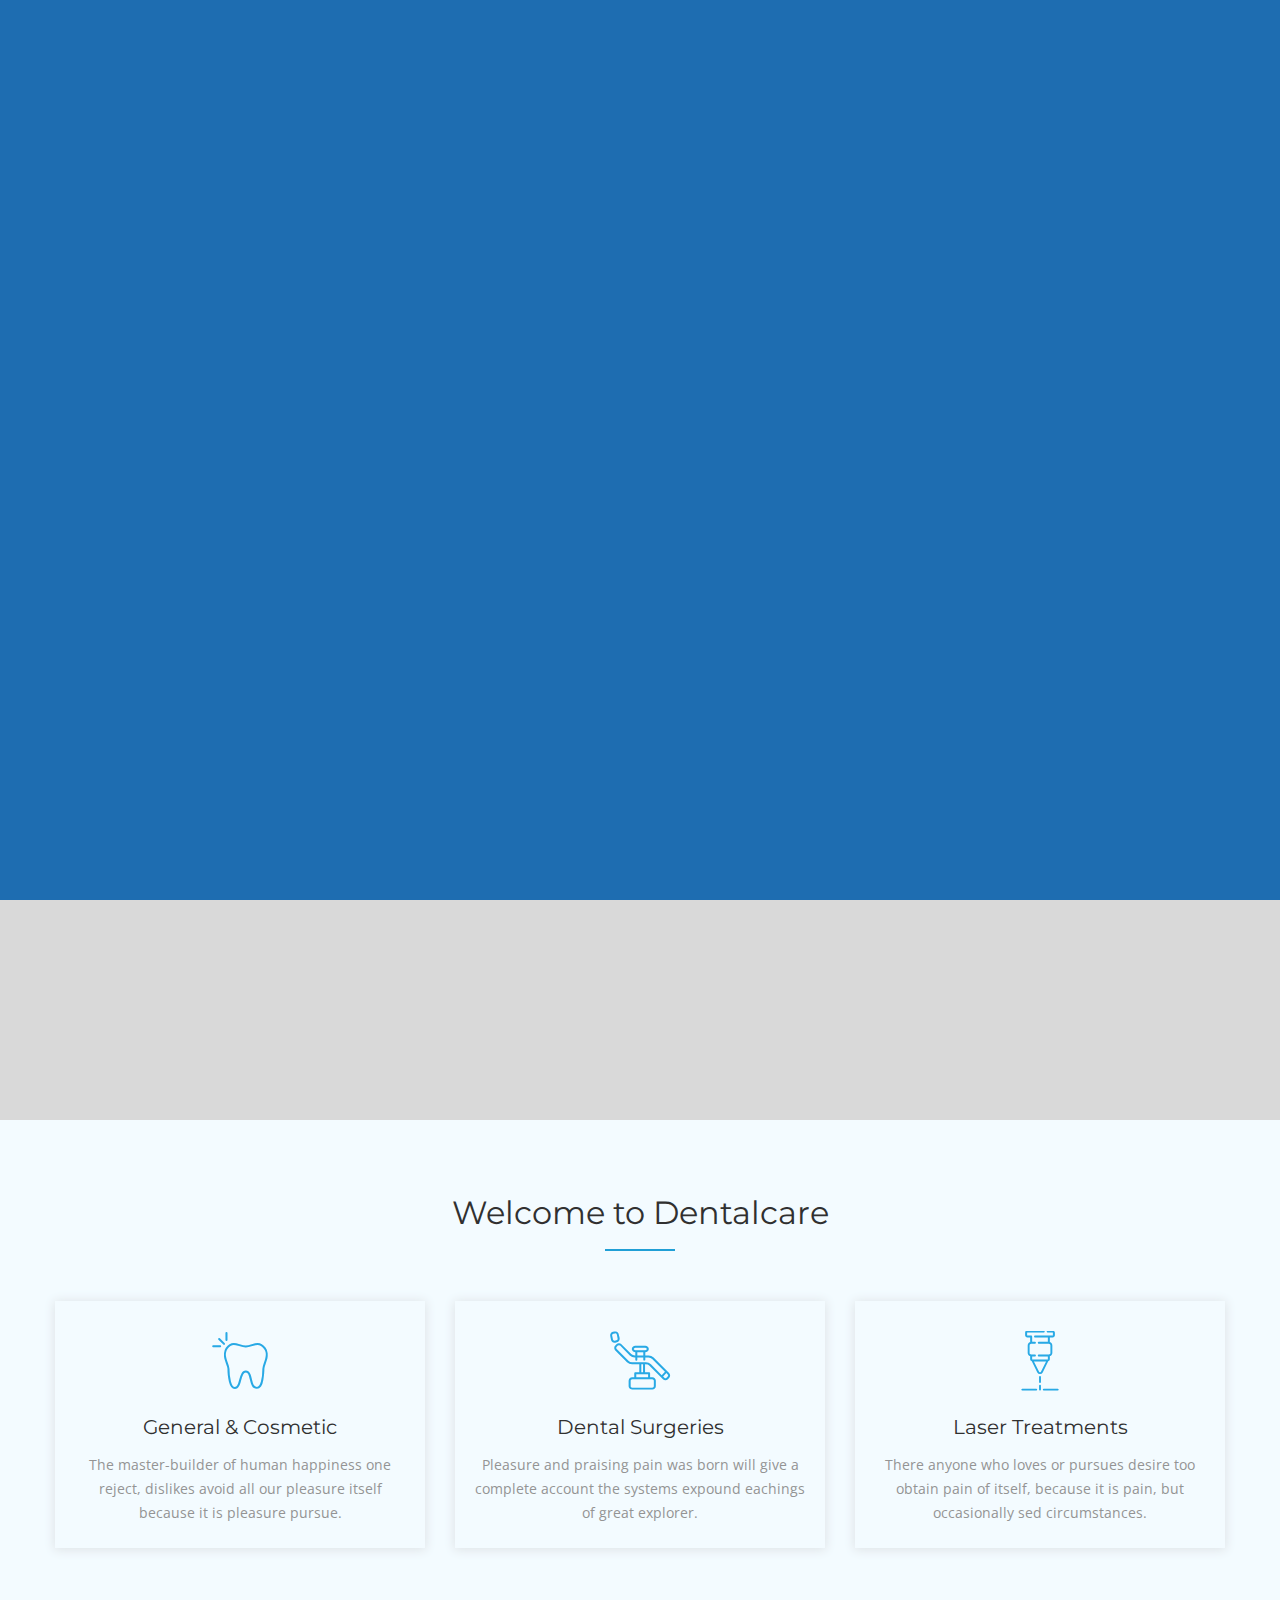
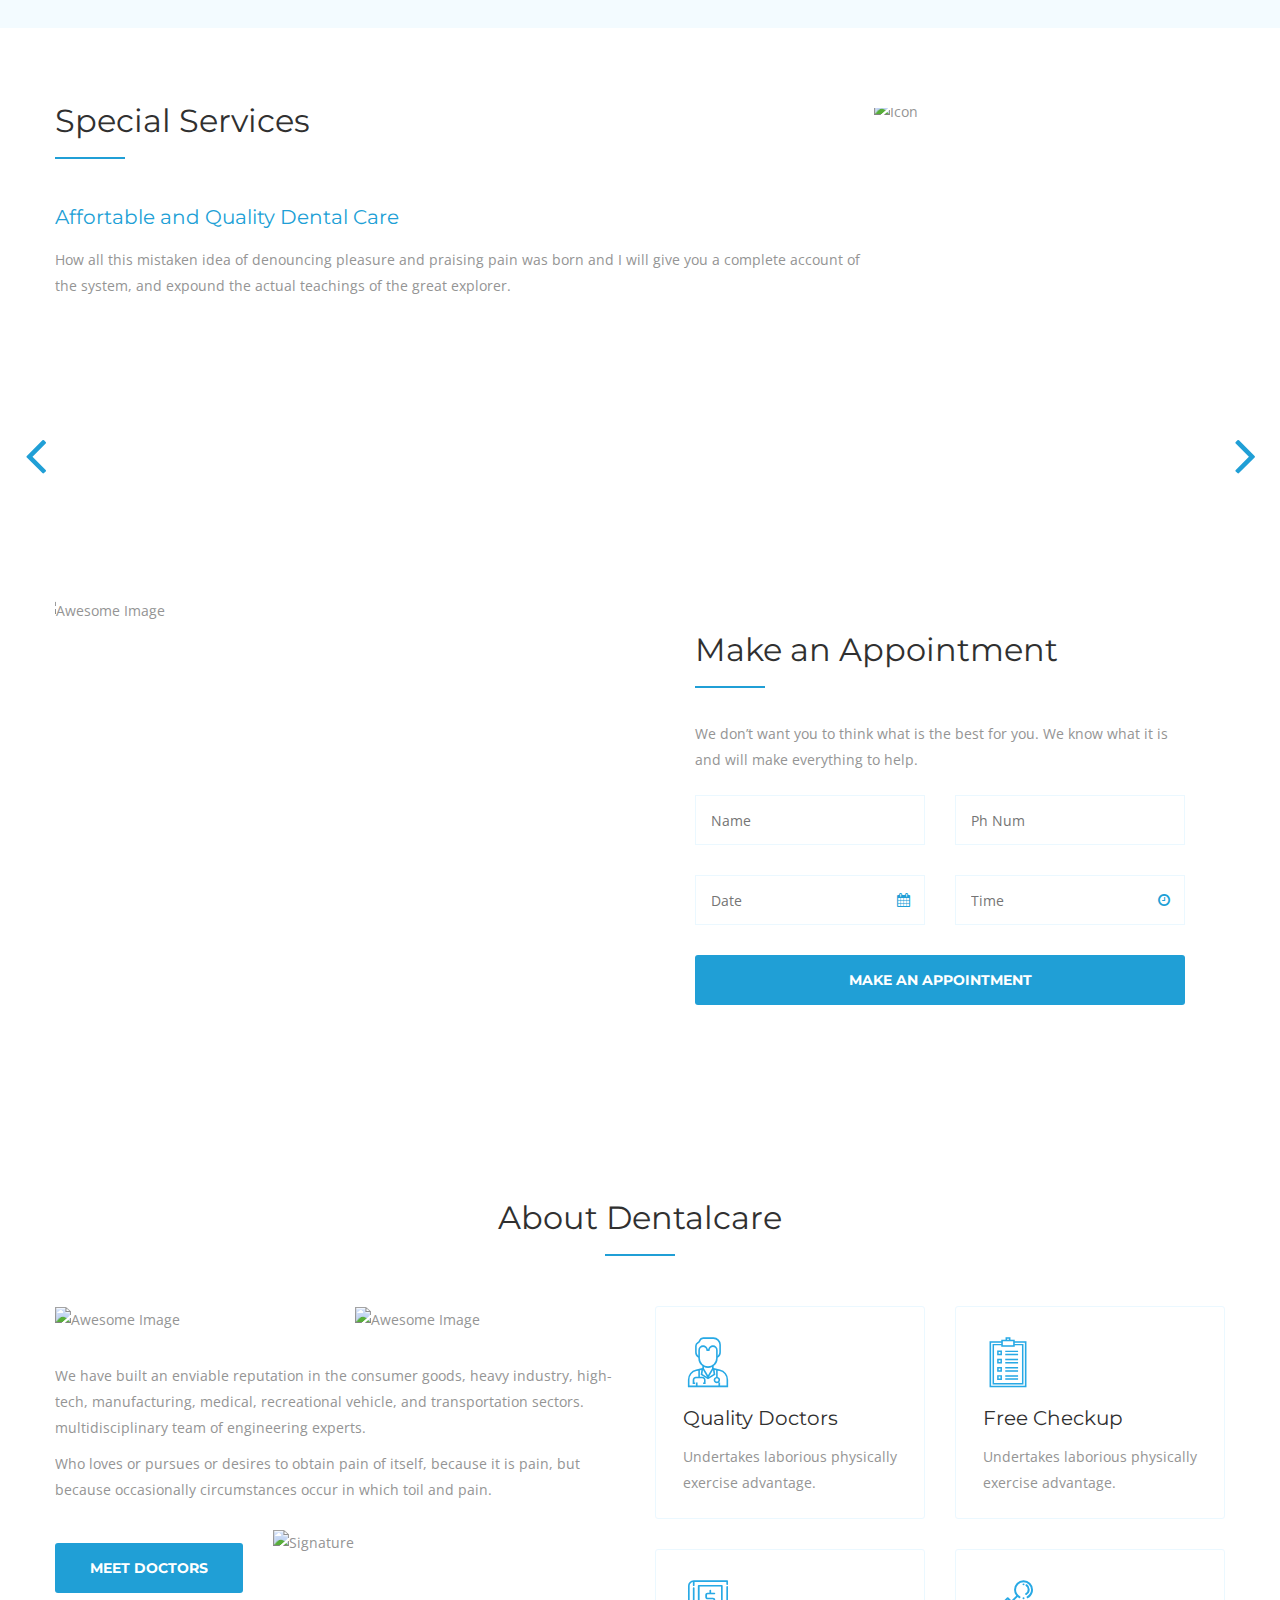
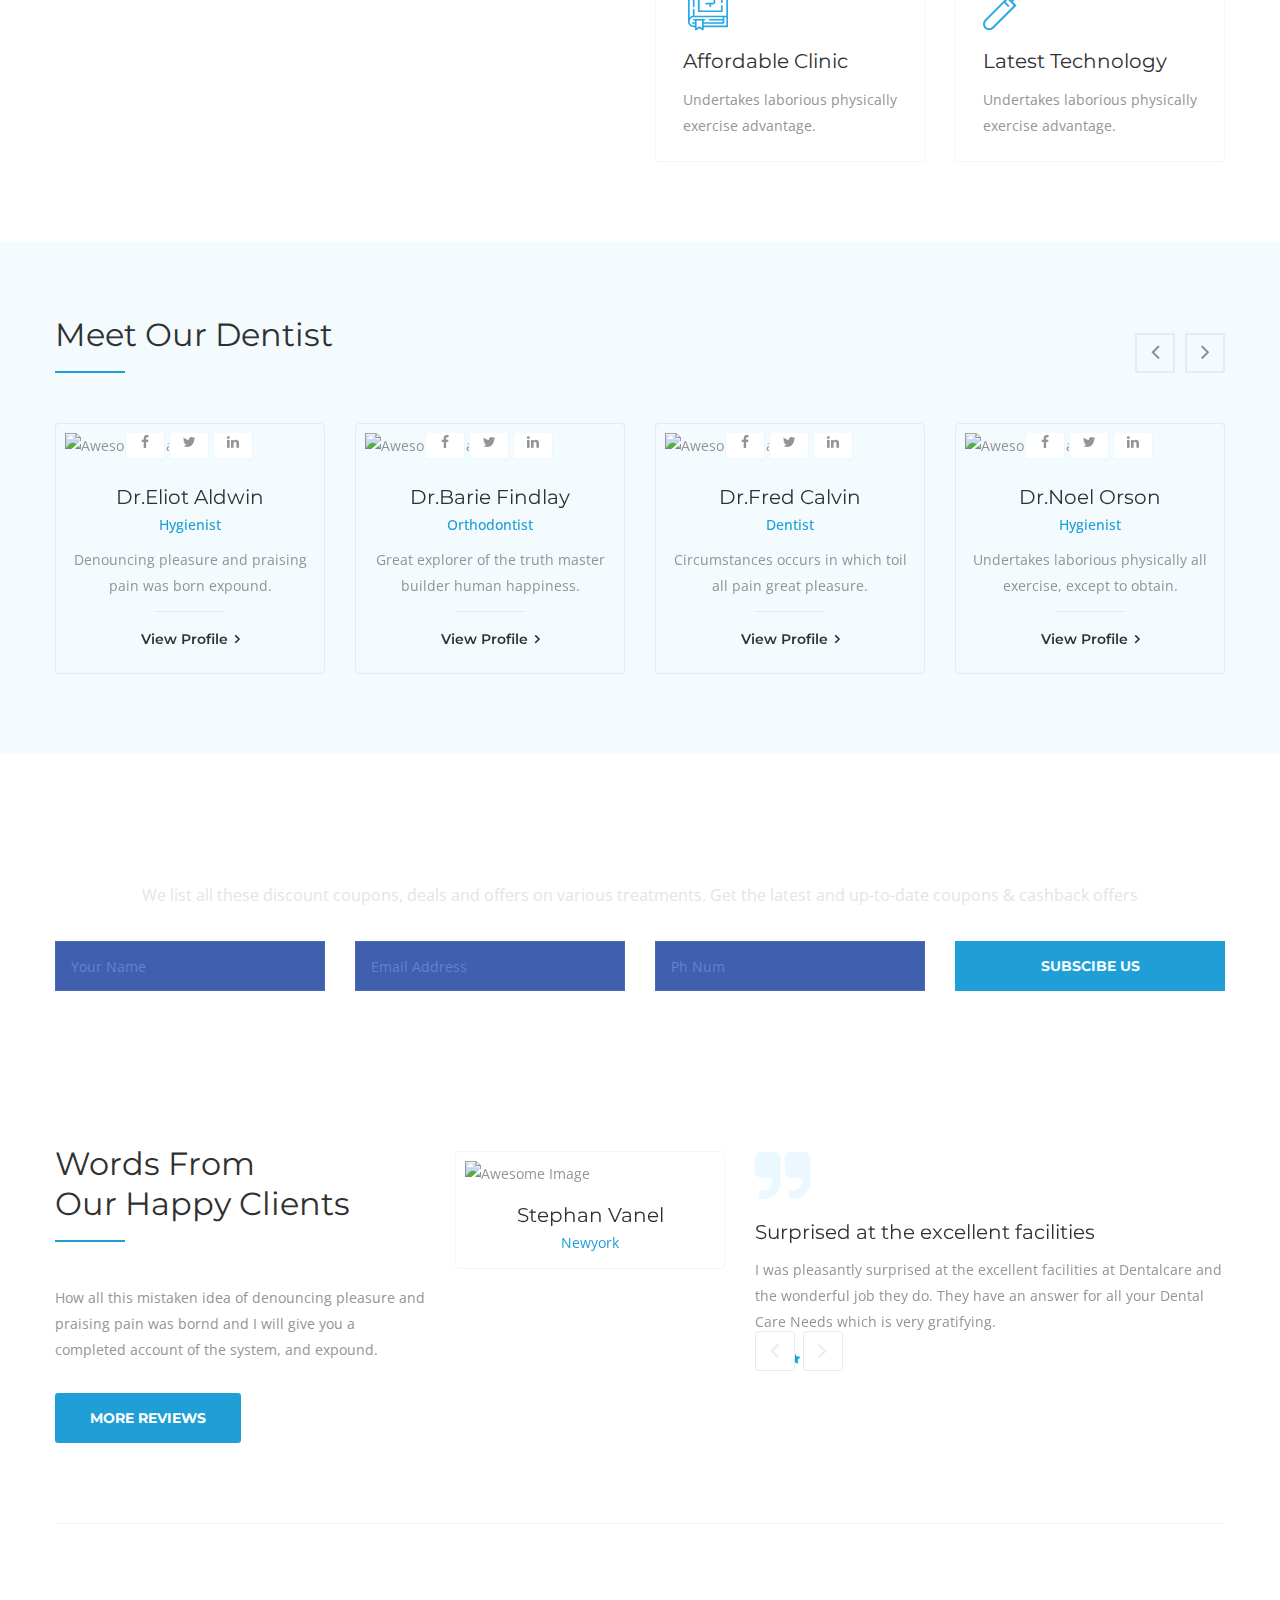
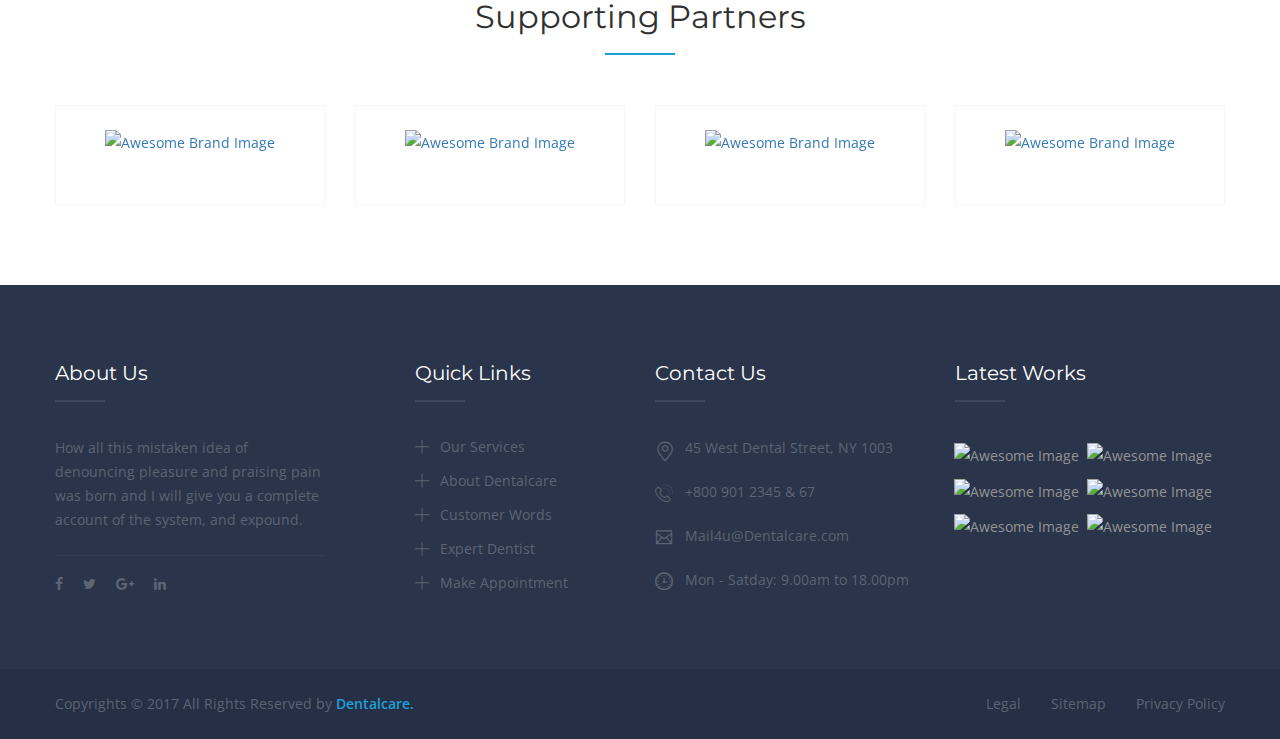
==== commit ad23d622: "Merge branch 'main' into Gowtham" ====
--- a/Dentalcare-pack/Dentalcare-html/index.html
+++ b/Dentalcare-pack/Dentalcare-html/index.html
@@ -42,7 +42,7 @@
                                 <option id="en" value="en" selected>English</option>
                                 <option id="fr" value="fr">French</option>
                                 <option id="de" value="de">Tamil</option>
-                                <option id="it" value="it">Italian</option>
+                                <option id="it" value="it">Kanadam</option
                  
                             </select>
                         </form>
